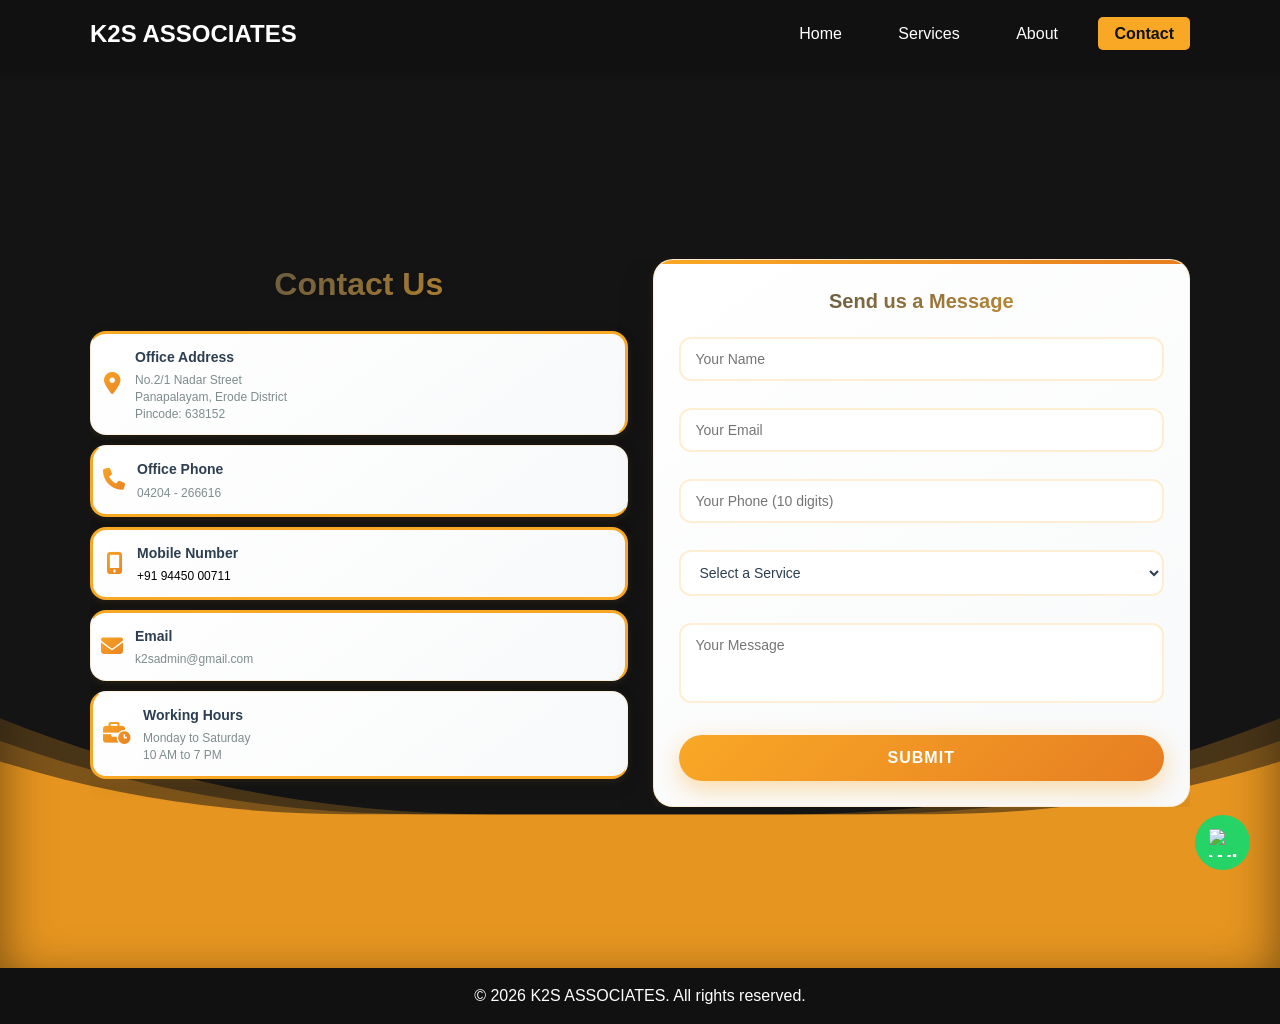
==== public_html/contact.html @ 036930fc "Initial commit" ====
<!DOCTYPE html>
<html lang="en">
<head>
  <meta charset="UTF-8">
  <title>K2S ASSOCIATES - Contact</title>
  <meta name="viewport" content="width=device-width, initial-scale=1.0">
  <link rel="stylesheet" href="css/style.css">
  <link rel="stylesheet" href="https://cdnjs.cloudflare.com/ajax/libs/font-awesome/6.4.0/css/all.min.css">
</head>
<body class="contact-page">

<!-- Loading Screen -->
<div class="loading">
  <div class="loading-spinner"></div>
</div>

<header>
  <div class="container nav">
    <h2 class="logo">K2S ASSOCIATES</h2>
    <nav>
      <a href="index.html">Home</a>
      <a href="services.html">Services</a>
      <a href="about.html">About</a>
      <a href="contact.html">Contact</a>
    </nav>
  </div>
</header>

<section id="contact" class="section">
  <div class="wave">
    <span></span>
    <span></span>
    <span></span>
  </div>
  <div class="container contact-content">
    <div class="contact-layout">
      <div class="contact-left">
        <h2>Contact Us</h2>
        <div class="contact-info">
          <div class="contact-item center-address">
            <div class="contact-icon"><i class="fas fa-map-marker-alt"></i></div>
            <div class="contact-text">
              <h3>Office Address</h3>
              <p>No.2/1 Nadar Street<br>Panapalayam, Erode District<br>Pincode: 638152</p>
            </div>
          </div>
          <div class="contact-item center-phone">
            <div class="contact-icon"><i class="fas fa-phone"></i></div>
            <div class="contact-text">
              <h3>Office Phone</h3>
              <p>04204 - 266616</p>
            </div>
          </div>
          <div class="contact-item center-mobile">
            <div class="contact-icon"><i class="fas fa-mobile-alt"></i></div>
            <div class="contact-text">
              <h3>Mobile Number</h3>
              <p><a href="tel:+919445000711" style="color: black; text-decoration: none;">+91 94450 00711</a></p>
            </div>
          </div>
          <div class="contact-item center-email">
            <div class="contact-icon"><i class="fas fa-envelope"></i></div>
            <div class="contact-text">
              <h3>Email</h3>
              <p>k2sadmin@gmail.com</p>
            </div>
          </div>
          <div class="contact-item center-hours">
            <div class="contact-icon"><i class="fas fa-business-time"></i></div>
            <div class="contact-text">
              <h3>Working Hours</h3>
              <p>Monday to Saturday<br>10 AM to 7 PM</p>
            </div>
          </div>
        </div>
      </div>
      <div class="contact-right">
        <div class="contact-form">
          <h3>Send us a Message</h3>
          <form id="contactForm" action="https://formsubmit.co/k2sadmin@gmail.com" method="POST">
            <!-- <input type="hidden" name="_next" value="https://k2sassociates.com/index.html"> -->
             <!-- <input type="hidden" name="_next" value="http://127.0.0.1:5500/public_html/index.html"> -->
            <input type="text" name="name" placeholder="Your Name" required>
            <input type="email" name="email" placeholder="Your Email" required>
            <input type="tel" name="phone" placeholder="Your Phone (10 digits)" pattern="[0-9]{10}" maxlength="10" required>
            <select name="service" required>
              <option value="">Select a Service</option>
              <option value="income-tax">Income Tax Filing</option>
              <option value="gst">GST Registration</option>
              <option value="project-reports">Project Reports</option>
              <option value="cma">CMA Reports</option>
              <option value="partnership">Partnership Firm Registration</option>
              <option value="net-worth">Net Worth Certificate</option>
              <option value="stock">Stock Statement</option>
              <option value="tds">TDS Return Filing</option>
              <option value="company">Company Formation</option>
              <option value="llp">LLP Registration</option>
              <option value="tax-audit">Tax Audit</option>
              <option value="stock-audit">Stock Audit</option>
              <option value="internal-audit">Internal Audit</option>
              <option value="msme">MSME Registration</option>
              <option value="tin">TIN Registration</option>
              <option value="loans">Secured & Unsecured Loans</option>
              <option value="income-certificate">Income Certificate</option>
              <option value="book-debts">Book Debts Statement</option>
              <option value="iec">Importer-Exporter Code</option>
              <option value="pipr-reports">PIPR REPORTS (PROJECT IMPLEMENTATION PROGRESS REPORT)</option>
              <option value="other">Other Services</option>
            </select>
            <textarea name="message" placeholder="Your Message" rows="5" required></textarea>
            <input type="hidden" name="_subject" value="New Contact Form Submission">
            <input type="hidden" name="_template" value="table">
            <button type="submit" class="btn">submit</button>
          </form>
          <div id="successMessage" style="display: none; position: fixed; top: 50%; left: 50%; transform: translate(-50%, -50%); background: #4CAF50; color: white; padding: 30px 40px; border-radius: 12px; box-shadow: 0 10px 30px rgba(0,0,0,0.3); z-index: 10000; text-align: center; font-size: 18px; font-weight: 600;">
            ✓ Form submitted successfully!<br>We'll get back to you soon.
          </div>
          <div id="overlay" style="display: none; position: fixed; top: 0; left: 0; width: 100%; height: 100%; background: rgba(0,0,0,0.5); z-index: 9999;"></div>
        </div>
      </div>
    </div>
</section>

<footer>
  <p>© 2026 K2S ASSOCIATES. All rights reserved.</p>
</footer>

<script src="js/script.js"></script>

<script>
// Pre-select service from URL parameter
document.addEventListener('DOMContentLoaded', function() {
  const urlParams = new URLSearchParams(window.location.search);
  const selectedService = urlParams.get('service');
  
  if (selectedService) {
    const serviceDropdown = document.querySelector('select[name="service"]');
    if (serviceDropdown) {
      serviceDropdown.value = selectedService;
    }
  }
});
</script>

<script>
document.getElementById('contactForm').addEventListener('submit', function(e) {
  // Show success popup immediately
  const successMessage = document.getElementById('successMessage');
  const overlay = document.getElementById('overlay');
  successMessage.style.display = 'block';
  overlay.style.display = 'block';
  
  // Reset form after 3 seconds
  setTimeout(() => {
    successMessage.style.display = 'none';
    overlay.style.display = 'none';
    this.reset();
  }, 3000);
});
</script>

<!-- Floating WhatsApp Button -->
<a href="https://wa.me/919445000711?text=Hello%20Sir,%20I%20am%20interested%20in%20your%20accounting%20services.%20Could%20we%20discuss%20and%20enquire%20about%20your%20specific%20services?" target="_blank" class="whatsapp-float">
  <img src="https://upload.wikimedia.org/wikipedia/commons/6/6b/WhatsApp.svg" alt="WhatsApp">
</a>
<!-- Back to Top Button -->
<a href="#" class="back-to-top" id="backToTop"><i class="fas fa-angle-up"></i></a>

</body>
</html>
---- public_html/css/style.css ----
* {

  margin: 0;

  padding: 0;

  box-sizing: border-box;

  font-family: Arial, sans-serif;

}



html {

  scroll-behavior: smooth;

}



body { 

  line-height: 1.6;

  overflow-x: hidden;

  background-color: #555555;

  color: #333;

}



/* Page-specific backgrounds */

body.home-page {

  background-color: #555555;

}



body.about-page {

  background: linear-gradient(135deg, #f8f9fa 0%, #e9ecef 50%, #f8f9fa 100%);

  min-height: 100vh;

}



body.contact-page {

  background: linear-gradient(to bottom, #0b0b2b, #1b2735 70%, #090a0f);

  min-height: 100vh;

}



/* Service Page Specific Background - Higher Specificity */

body.service-page {

  background-color: #f8f9fa;

  min-height: 100vh;

  position: relative;

  overflow-x: hidden;

}



.container {

  width: 90%;

  max-width: 1100px;

  margin: auto;

}



header {

  background: #111;

  color: #fff;

  padding: 15px 0;

  position: sticky;

  top: 0;

  z-index: 1000;

  box-shadow: 0 2px 10px rgba(0, 0, 0, 0.3);

}



.nav {

  display: flex;

  justify-content: space-between;

  align-items: center;

}



.logo {

  display: flex;

  align-items: center;

}



.logo-img {

  height: 40px;

  width: auto;

  transition: transform 0.3s ease;

}



.logo-img:hover {

  transform: scale(1.05);

}



nav a {

  color: #fff;

  margin-left: 20px;

  text-decoration: none;

  padding: 8px 16px;

  border-radius: 5px;

  transition: all 0.3s ease;

}



nav a:hover {

  color: #f9a826;

  transform: translateY(-2px);

}



nav a.active {

  background: #f9a826;

  color: #111;

  font-weight: 600;

}



.hero {

  background: linear-gradient(to right, rgba(0, 0, 0, 0.8), rgba(20, 20, 20, 0.7), rgba(40, 40, 40, 0.6)), url('../images/Logo V2.png');

  background-size: cover;

  background-position: center;

  background-repeat: no-repeat;

  color: white;

  padding: 100px 0;

  text-align: center;

  position: relative;

  overflow: hidden;

  min-height: 100vh;

  display: flex;

  flex-direction: column;

  justify-content: center;

  align-items: center;

}



.hero .container {

  z-index: 1;

}



.hero::before {

  content: '';

  position: absolute;

  top: 0;

  left: -100%;

  width: 100%;

  height: 100%;

  background: linear-gradient(90deg, transparent, rgba(255,255,255,0.1), transparent);

  animation: shimmer 3s infinite;

}



@keyframes shimmer {

  0% { left: -100%; }

  100% { left: 100%; }

}



.hero h1 {

  font-size: 30px;

  margin-bottom: 10px;

  padding-top: 370px;

  opacity: 0;

  transform: translateY(30px);

  animation: fadeInUp 1s ease forwards, float 3s ease-in-out infinite;

}



.hero p {

  opacity: 0;

  transform: translateY(30px);

  animation: fadeInUp 1s ease 0.3s forwards, float 3s ease-in-out infinite 0.5s;

}



@keyframes float {

  0%, 100% { transform: translateY(0); }

  50% { transform: translateY(-10px); }

}



@keyframes fadeInUp {

  to {

    opacity: 1;

    transform: translateY(0);

  }

}



.btn {

  display: inline-block;

  /* margin: 15px 0 0 auto; */

  padding: 10px 20px;

  background: transparent;

  color: #fff;

  text-decoration: none;

  border: 0px solid #f9a826;

  border-radius: 5px;

  transition: all 0.3s ease;

  opacity: 0;

  transform: translateY(30px);

  animation: fadeInUp 1s ease 0.6s forwards;

}



.btn:hover {

  background: #f9a826;

  transform: translateY(-3px);

  box-shadow: 0 10px 20px rgba(249, 168, 38, 0.3);

}



.section {

  padding: 60px 0;

  text-align: center;

  opacity: 0;

  transform: translateY(50px);

  transition: all 0.8s ease;

}



.section.visible {

  opacity: 1;

  transform: translateY(0);

}



.section h2 {

  font-size: 36px;

  font-weight: 700;

  color: #333;

  margin-bottom: 20px;

  opacity: 0;

  transform: translateY(30px) scale(0.9);

  transition: all 0.6s ease;

}



.section.visible h2 {

  opacity: 1;

  transform: translateY(0) scale(1);

  color: #f9a826;

  text-shadow: 2px 2px 4px rgba(0,0,0,0.1);

}



.coming-soon {

  text-align: center;

  padding: 80px 20px;

}



.coming-soon-content {

  max-width: 600px;

  margin: 0 auto;

  padding: 60px 40px;

  background: white;

  border-radius: 15px;

  box-shadow: 0 10px 30px rgba(0,0,0,0.1);

}



.coming-soon-icon {

  font-size: 80px;

  margin-bottom: 30px;

  animation: pulse 2s infinite;

}



@keyframes pulse {

  0%, 100% { transform: scale(1); }

  50% { transform: scale(1.1); }

}



.coming-soon-content h3 {

  font-size: 36px;

  color: #f9a826;

  margin-bottom: 20px;

  font-weight: 700;

}



.coming-soon-content p {

  font-size: 18px;

  color: #666;

  margin-bottom: 30px;

  line-height: 1.6;

}



.coming-soon-content .btn {

  margin-top: 20px;

}



.light { background: #f4f4f4; }



.grid {

  display: grid;

  grid-template-columns: repeat(2, 1fr);

  gap: 30px;

  margin-top: 30px;

}



.services-grid {

  display: grid;

  grid-template-columns: repeat(auto-fit, minmax(250px, 1fr));

  gap: 20px;

  margin-top: 40px;

  padding-top: 100px;

}



.service-item {

  background: white;

  padding: 20px 15px;

  border-radius: 10px;

  box-shadow: 0 5px 15px rgba(0,0,0,0.08);

  text-align: center;

  transition: all 0.3s ease;

  opacity: 0;

  transform: translateY(30px) scale(0.9);

  position: relative;

  overflow: hidden;

  transform-style: preserve-3d;

  perspective: 1000px;

  transform: rotateX(0deg) rotateY(0deg) translateZ(0px);

  transition: transform 0.6s cubic-bezier(0.4, 0, 0.2, 1), box-shadow 0.6s ease;

}



.service-item.visible {

  opacity: 1;

  transform: translateY(0) scale(1);

}



.service-item:hover {

  transform: translateY(-15px) rotateX(5deg) rotateY(5deg) translateZ(20px) scale(1.08);

  box-shadow: 

    0 25px 50px rgba(0,0,0,0.2),

    0 10px 30px rgba(249, 168, 38, 0.3),

    inset 0 1px 0 rgba(255,255,255,0.9);

}



.service-item::before {

  content: '';

  position: absolute;

  top: 0;

  left: -100%;

  width: 100%;

  height: 100%;

  background: linear-gradient(90deg, transparent, rgba(249, 168, 38, 0.15), transparent);

  transition: left 0.5s ease;

  transform: translateZ(1px);

}



.service-item:hover::before {

  left: 100%;

}



.service-item::after {

  content: '';

  position: absolute;

  top: 0;

  left: 0;

  width: 100%;

  height: 100%;

  background: linear-gradient(135deg, rgba(249, 168, 38, 0.1) 0%, transparent 50%, rgba(249, 168, 38, 0.05) 100%);

  opacity: 0;

  transition: opacity 0.3s ease;

  transform: translateZ(2px);

  pointer-events: none;

}



.service-item:hover::after {

  opacity: 1;

}



.service-item a {

  text-decoration: none;

  color: inherit;

  display: block;

}



.service-icon {

  font-size: 48px;

  margin-bottom: 20px;

  display: block;

  transition: transform 0.4s cubic-bezier(0.4, 0, 0.2, 1);

  transform-style: preserve-3d;

  transform: translateZ(0px);

}



.service-item:hover .service-icon {

  transform: translateZ(30px) scale(1.3) rotateY(10deg) rotateX(5deg);

  filter: drop-shadow(0 10px 20px rgba(249, 168, 38, 0.4));

}



.service-item h3 {

  font-size: 18px;

  font-weight: 600;

  color: #333;

  margin: 0;

  transition: all 0.3s ease;

  transform-style: preserve-3d;

  transform: translateZ(0px);

}



.service-item:hover h3 {

  color: #f9a826;

  transform: translateZ(15px) scale(1.05);

  text-shadow: 0 2px 10px rgba(249, 168, 38, 0.3);

}



.card h3 a {

  color: inherit;

  text-decoration: none;

  transition: color 0.3s ease;

}



.card h3 a:hover {

  color: #f9a826;

}



.card {

  padding: 20px;

  background: white;

  box-shadow: 0 5px 15px rgba(0,0,0,0.1);

  border-radius: 8px;

  transition: all 0.3s ease;

  opacity: 0;

  transform: translateY(30px) scale(0.9);

  position: relative;

  overflow: hidden;

  transform-style: preserve-3d;

  perspective: 1000px;

  transform: rotateX(0deg) rotateY(0deg) translateZ(0px);

  transition: transform 0.6s cubic-bezier(0.4, 0, 0.2, 1), box-shadow 0.6s ease;

}



.card.visible {

  opacity: 1;

  transform: translateY(0) scale(1);

}



.card:hover {

  transform: translateY(-15px) rotateX(5deg) rotateY(5deg) translateZ(20px) scale(1.08);

  box-shadow: 

    0 25px 50px rgba(0,0,0,0.2),

    0 10px 30px rgba(249, 168, 38, 0.3),

    inset 0 1px 0 rgba(255,255,255,0.9);

}



.card::before {

  content: '';

  position: absolute;

  top: 0;

  left: -100%;

  width: 100%;

  height: 100%;

  background: linear-gradient(90deg, transparent, rgba(249, 168, 38, 0.15), transparent);

  transition: left 0.5s ease;

  transform: translateZ(1px);

}



.card:hover::before {

  left: 100%;

}



.card::after {

  content: '';

  position: absolute;

  top: 0;

  left: 0;

  width: 100%;

  height: 100%;

  background: linear-gradient(135deg, rgba(249, 168, 38, 0.1) 0%, transparent 50%, rgba(249, 168, 38, 0.05) 100%);

  opacity: 0;

  transition: opacity 0.3s ease;

  transform: translateZ(2px);

  pointer-events: none;

}



.card:hover::after {

  opacity: 1;

}



.service-image {

  font-size: 48px;

  margin-bottom: 20px;

  display: block;

  text-align: center;

  transition: transform 0.4s cubic-bezier(0.4, 0, 0.2, 1);

  transform-style: preserve-3d;

  transform: translateZ(0px);

}



.card:hover .service-image {

  transform: translateZ(30px) scale(1.3) rotateY(10deg) rotateX(5deg);

  filter: drop-shadow(0 10px 20px rgba(249, 168, 38, 0.4));

}



.card.clickable {

  cursor: pointer;

  transition: all 0.3s ease;

}



.card.clickable:hover {

  transform: translateY(-15px) rotateX(5deg) rotateY(5deg) translateZ(20px) scale(1.08);

  box-shadow: 

    0 25px 50px rgba(0,0,0,0.2),

    0 10px 30px rgba(249, 168, 38, 0.3),

    inset 0 1px 0 rgba(255,255,255,0.9);

  background: linear-gradient(135deg, #f8f9fa 0%, #e9ecef 100%);

}



.card.clickable:active {

  transform: translateY(-5px) scale(1.02);

}



/* Custom Modal Styles */

.modal-overlay {

  display: none;

  position: fixed;

  top: 0;

  left: 0;

  width: 100%;

  height: 100%;

  background: rgba(0, 0, 0, 0.7);

  z-index: 10000;

  justify-content: center;

  align-items: center;

  animation: modalFadeIn 0.5s cubic-bezier(0.4, 0, 0.2, 1);

}



.modal-content {

  background: white;

  border-radius: 12px;

  box-shadow: 0 20px 60px rgba(0, 0, 0, 0.3);

  max-width: 500px;

  width: 90%;

  margin: 20px;

  animation: modalSlideUp 0.6s cubic-bezier(0.34, 1.56, 0.64, 1);

  overflow: hidden;

  transform-origin: center;

}



.modal-header {

  background: linear-gradient(135deg, #111 0%, #333 100%);

  color: white;

  padding: 20px;

  text-align: center;

  opacity: 0;

  animation: headerSlideDown 0.8s ease 0.3s forwards;

}



.modal-header h3 {

  margin: 0;

  font-size: 1.5em;

  font-weight: 600;

  transform: translateY(-20px);

  animation: titleBounce 0.6s ease 0.5s forwards;

}



.modal-body {

  padding: 30px 20px;

  text-align: center;

  opacity: 0;

  animation: bodyFadeIn 0.5s ease 0.7s forwards;

}



.modal-body p {

  margin: 0 0 15px 0;

  color: #333;

  font-size: 1.1em;

  line-height: 1.6;

  text-align: center;

  transform: translateY(20px);

  animation: textSlideUp 0.4s ease 0.9s forwards;

}



@keyframes headerSlideDown {

  0% {

    opacity: 0;

    transform: translateY(-30px);

  }

  100% {

    opacity: 1;

    transform: translateY(0);

  }

}



@keyframes titleBounce {

  0% {

    transform: translateY(-20px) scale(0.8);

  }

  60% {

    transform: translateY(5px) scale(1.1);

  }

  80% {

    transform: translateY(-3px) scale(0.95);

  }

  100% {

    transform: translateY(0) scale(1);

  }

}



@keyframes bodyFadeIn {

  0% {

    opacity: 0;

    transform: scale(0.9);

  }

  100% {

    opacity: 1;

    transform: scale(1);

  }

}



@keyframes textSlideUp {

  0% {

    opacity: 0;

    transform: translateY(20px);

  }

  100% {

    opacity: 1;

    transform: translateY(0);

  }

}



.modal-body p:last-child {

  margin-bottom: 0;

  font-weight: 600;

  color: #f9a826;

}



.modal-footer {

  padding: 20px;

  background: #f8f9fa;

  display: flex;

  justify-content: center;

  align-items: center;

  gap: 15px;

  border-top: 1px solid #e9ecef;

}



.btn-cancel {

  background: #6c757d;

  color: white;

  border: none;

  padding: 12px 30px;

  border-radius: 6px;

  font-size: 1em;

  font-weight: 600;

  cursor: pointer;

  transition: all 0.3s ease;

}



.btn-cancel:hover {

  background: #5a6268;

  transform: translateY(-2px);

  box-shadow: 0 5px 15px rgba(108, 117, 125, 0.3);

}



.btn-ok {

  background: linear-gradient(135deg, #f9a826 0%, #e69520 100%);

  color: white;

  border: none;

  padding: 12px 30px;

  border-radius: 6px;

  font-size: 1em;

  font-weight: 600;

  cursor: pointer;

  transition: all 0.3s ease;

}



.btn-ok:hover {

  background: linear-gradient(135deg, #e69520 0%, #d68410 100%);

  transform: translateY(-2px);

  box-shadow: 0 5px 15px rgba(249, 168, 38, 0.4);

}



/* Modal Animations */

@keyframes modalFadeIn {

  0% {

    opacity: 0;

    backdrop-filter: blur(0px);

  }

  50% {

    opacity: 0.7;

    backdrop-filter: blur(5px);

  }

  100% {

    opacity: 1;

    backdrop-filter: blur(10px);

  }

}



@keyframes modalSlideUp {

  0% {

    opacity: 0;

    transform: translateY(100px) scale(0.3) rotate(-5deg);

  }

  50% {

    opacity: 0.8;

    transform: translateY(-20px) scale(1.05) rotate(2deg);

  }

  70% {

    transform: translateY(10px) scale(0.98) rotate(-1deg);

  }

  100% {

    opacity: 1;

    transform: translateY(0) scale(1) rotate(0deg);

  }

}



/* Responsive Modal */

@media (max-width: 600px) {

  .modal-content {

    width: 95%;

    margin: 10px;

  }

  

  .modal-header {

    padding: 15px;

  }

  

  .modal-header h3 {

    font-size: 1.3em;

  }

  

  .modal-body {

    padding: 20px 15px;

  }

  

  .modal-body p {

    font-size: 1em;

  }

  

  .modal-footer {

    padding: 15px;

    flex-direction: column;

  }

  

  .btn-cancel, .btn-ok {

    width: 100%;

    margin: 5px 0;

  }

}



.service-highlighted {

  background: linear-gradient(135deg, #f9a826 0%, #e69520 100%) !important;

  border: 3px solid #f9a826 !important;

  box-shadow: 0 15px 35px rgba(249, 168, 38, 0.4) !important;

  transform: scale(1.05) !important;

  animation: pulse-highlight 2s ease-in-out infinite;

}



@keyframes pulse-highlight {

  0%, 100% { 

    box-shadow: 0 15px 35px rgba(249, 168, 38, 0.4);

  }

  50% { 

    box-shadow: 0 20px 40px rgba(249, 168, 38, 0.6);

  }

}



.about {

  display: flex;

  align-items: center;

  gap: 30px;

}



.about img {

  width: 100%;

  max-width: 400px;

  border-radius: 8px;

}



form {

  display: flex;

  flex-direction: column;

  gap: 15px;

  margin-top: 20px;

}



input, textarea {

  padding: 10px;

  border: 1px solid #ccc;

  border-radius: 5px;

  transition: all 0.3s ease;

}



input:focus, textarea:focus {

  outline: none;

  border-color: #f9a826;

  box-shadow: 0 0 10px rgba(249, 168, 38, 0.2);

}



footer {

  background: #111;

  color: white;

  text-align: center;

  padding: 15px;

}



.back-to-top {

  position: fixed;

  bottom: 30px;

  left: 30px;

  width: 50px;

  height: 50px;

  background: #f9a826;

  color: white;

  border: none;

  border-radius: 50%;

  cursor: pointer;

  display: flex;

  align-items: center;

  justify-content: center;

  font-size: 20px;

  font-weight: bold;

  box-shadow: 0 4px 15px rgba(249, 168, 38, 0.3);

  transition: all 0.3s ease;

  opacity: 0;

  visibility: hidden;

  z-index: 1000;

  text-decoration: none;

}



.back-to-top.show {

  opacity: 1;

  visibility: visible;

}



.back-to-top:hover {

  background: #e69520;

  transform: translateY(-5px);

  box-shadow: 0 8px 25px rgba(249, 168, 38, 0.4);

}



.back-to-top:active {

  transform: translateY(-2px);

}



.whatsapp-float {

  position: fixed;

  bottom: 30px;

  right: 30px;

  width: 60px;

  height: 60px;

  /* background: #25D366; */

  color: white;

  border: none;

  border-radius: 50%;

  cursor: pointer;

  display: flex;

  align-items: center;

  justify-content: center;

  font-size: 24px;

  font-weight: bold;

  /* box-shadow: 0 4px 15px rgba(37, 211, 102, 0.3); */

  transition: all 0.3s ease;

  z-index: 1000;

  text-decoration: none;

}



.whatsapp-float:hover {

  background: #128C7E;

  transform: translateY(-5px);

  box-shadow: 0 8px 25px rgba(37, 211, 102, 0.4);

}



.whatsapp-float:active {

  transform: translateY(-2px);

}



.hero-content {

  transition: opacity 0.5s ease, transform 0.5s ease;

}



.hero-content.hidden {

  opacity: 0;

  transform: translateY(-20px);

  pointer-events: none;

}



.about-details {

  margin-top: 20px;

  padding-top: 20px;

  border-top: 1px solid #ddd;

  animation: fadeInUp 0.5s ease;

}



.about-details h3 {

  color: #f9a826;

  font-size: 18px;

  margin-bottom: 10px;

  font-weight: 600;

}



.about-details p {

  color: #666;

  line-height: 1.6;

  margin-bottom: 20px;

  font-size: 15px;

}



.view-more-btn {

  position: relative;

  padding: 16px 32px;

  font-size: 18px;

  font-weight: bold;

  color: white;

  background: transparent;

  border: none;

  cursor: pointer;

  border-radius: 50px;

  overflow: hidden;

  transition: transform 0.2s ease;

  text-decoration: none;

}



.view-more-btn:hover {

  transform: scale(1.03);

}



.view-more-btn::before {

  content: "";

  position: absolute;

  top: -50%;

  left: -50%;

  width: 200%;

  height: 200%;

  background: conic-gradient(

    from 0deg,

    #ff6b6b,

    #4ecdc4,

    #45b7d1,

    #96ceb4,

    #feca57,

    #ff9ff3,

    #ff6b6b

  );

  z-index: -2;

  filter: blur(10px);

  transform: rotate(0deg);

  transition: transform 1.5s ease-in-out;

}



.view-more-btn:hover::before {

  transform: rotate(180deg);

}



.view-more-btn::after {

  content: "";

  position: absolute;

  inset: 3px;

  background: black;

  border-radius: 47px;

  z-index: -1;

  filter: blur(5px);

}



.view-more-btn i {

  color: transparent;

  background: conic-gradient(

    from 0deg,

    #ff6b6b,

    #4ecdc4,

    #45b7d1,

    #96ceb4,

    #feca57,

    #ff9ff3,

    #ff6b6b

  );

  background-clip: text;

  filter: hue-rotate(0deg);

  position: relative;

  z-index: 1;

}



.view-more-btn:hover i {

  animation: hue-rotating 2s linear infinite;

}



.view-more-btn:active {

  transform: scale(0.99);

}



@keyframes hue-rotating {

  to {

    filter: hue-rotate(360deg);

  }

}



.view-more-btn-container {

  text-align: center;

  margin-top: 50px;

}



.about-more-btn {

  margin-top: 20px;

  background: #f9a826;

  color: white;

  border: none;

  padding: 12px 25px;

  border-radius: 6px;

  cursor: pointer;

  font-size: 14px;

  font-weight: 600;

  transition: background 0.3s ease;

  text-decoration: none;

  display: inline-block;

  text-align: center;

}



.about-more-btn:hover {

  background: #e69520;

}



/* Wave Animation Background for Contact Page */

@import url("https://fonts.googleapis.com/css?family=Poppins:200,300,400,500,600,700,800,900&display=swap");



#contact.section {

  position: relative;

  width: 100%;

  height: 85vh;

  overflow: hidden;

  display: flex;

  justify-content: center;

  align-items: center;

  min-height: 100vh;

}



#contact .wave {

  position: absolute;

  left: 0;

  width: 100%;

  height: 100%;

  background: #e69520;

  box-shadow: inset 0 0 50px rgba(0, 0, 0, 0.5);

  transition: 0.5s;

}



#contact .wave span {

  content: "";

  position: absolute;

  width: 325vh;

  height: 325vh;

  top: 0;

  left: 50%;

  transform: translate(-50%, -75%);

  background: #000;

}



#contact .wave span:nth-child(1) {

  border-radius: 45%;

  background: rgba(20, 20, 20, 1);

  animation: animate 5s linear infinite;

}



#contact .wave span:nth-child(2) {

  border-radius: 40%;

  background: rgba(20, 20, 20, 0.5);

  animation: animate 10s linear infinite;

}



#contact .wave span:nth-child(3) {

  border-radius: 42.5%;

  background: rgba(20, 20, 20, 0.5);

  animation: animate 15s linear infinite;

}



@keyframes animate {

  0% {

    transform: translate(-50%, -75%) rotate(0deg);

  }

  100% {

    transform: translate(-50%, -75%) rotate(360deg);

  }

}



.contact-content {

  position: relative;

  z-index: 1;

}



/* Moving Sphere Animation for Home Page About Section */

#about.section {

  position: relative;

  overflow: hidden;

  background: linear-gradient(135deg, #667eea 0%, #764ba2 100%);

  min-height: 60vh;

  padding: 80px 0;

}



#about.section .container {

  position: relative;

  z-index: 10;

  background: rgba(255, 255, 255, 0.1);

  backdrop-filter: blur(10px);

  padding: 50px 40px;

  border-radius: 20px;

  box-shadow: 0 20px 40px rgba(0, 0, 0, 0.1);

  border: 1px solid rgba(255, 255, 255, 0.2);

  max-width: 800px;

  margin: 0 auto;

  text-align: center;

}



.sphere-container {

  position: absolute;

  top: 0;

  left: 0;

  width: 100%;

  height: 100%;

  overflow: hidden;

  z-index: 0;

}



.sun {

  background-color: red;

  opacity: 0.3;

  position: absolute;

  top: -1050px;

  left: -300px;

  width: 2200px;

  height: 1200px;

  border-radius: 50%;

  animation-name: sunrise2;

  animation-duration: 10s;

  animation-timing-function: linear;

  animation-delay: 1s;

  animation-iteration-count: infinite;

}



.sun2 {

  background-color: orange;

  opacity: 0.3;

  position: absolute;

  top: -1050px;

  left: -1200px;

  width: 2200px;

  height: 1200px;

  border-radius: 50%;

  animation-name: sunrise2;

  animation-duration: 14s;

  animation-timing-function: linear;

  animation-delay: 2s;

  animation-iteration-count: infinite;

}



.sun3 {

  background-color: yellow;

  opacity: 0.3;

  position: absolute;

  top: -1050px;

  left: -600px;

  width: 2200px;

  height: 1200px;

  border-radius: 50%;

  animation-name: sunrise2;

  animation-duration: 12s;

  animation-timing-function: linear;

  animation-delay: 0s;

  animation-iteration-count: infinite;

}



@keyframes sunrise2 {

  0% {

    transform: translate(0px, 0px);

  }

  25% {

    transform: translate(150px, 50px);

  }

  50% {

    transform: translate(300px, 10px);

  }

  75% {

    transform: translate(150px, 50px);

  }

  100% {

    transform: translate(0px, 0px);

  }

}



.about-sphere-content {

  position: relative;

  z-index: 1;

  background: rgba(255, 255, 255, 0.95);

  backdrop-filter: blur(10px);

  padding: 50px 30px;

  text-align: center;

  max-width: 700px;

  margin: 0 auto;

  border-radius: 20px;

  box-shadow: 0 20px 40px rgba(0, 0, 0, 0.1);

  border: 1px solid rgba(255, 255, 255, 0.2);

}



#about.section .container h2 {

  font-size: 2.5rem;

  margin-bottom: 20px;

  color: #ffffff;

  font-weight: 700;

}



#about.section .container p {

  font-size: 1.1rem;

  line-height: 1.6;

  color: #ffffff;

  margin-bottom: 20px;

}



.about-sphere-content em {

  color: #777;

  font-style: italic;

  font-size: 1.1rem;

}



#about.section .highlight-year {

  position: absolute;

  top: 20px;

  right: 20px;

  font-size: 1.3rem;

  font-weight: 700;

  color: #f9a826;

  background: rgba(255, 255, 255, 0.9);

  padding: 8px 20px;

  border: 2px solid #f9a826;

  border-radius: 25px;

  z-index: 20;

  animation: float 3s ease-in-out infinite;

  box-shadow: 0 5px 15px rgba(0, 0, 0, 0.2);

}



@keyframes float {

  0%, 100% {

    transform: translateY(0px);

  }

  50% {

    transform: translateY(-15px);

  }

}



@keyframes pulse {

  0%, 100% {

    transform: scale(1);

    box-shadow: 0 5px 15px rgba(102, 126, 234, 0.2);

  }

  50% {

    transform: scale(1.05);

    box-shadow: 0 8px 20px rgba(102, 126, 234, 0.3);

  }

}



.about-sphere-content .btn {

  display: inline-block;

  padding: 18px 35px;

  background: linear-gradient(135deg, #667eea, #764ba2);

  color: white;

  text-decoration: none;

  border-radius: 30px;

  font-weight: 700;

  font-size: 1.1rem;

  transition: all 0.4s ease;

  margin-top: 25px;

  box-shadow: 0 10px 25px rgba(102, 126, 234, 0.3);

  border: 2px solid transparent;

}



.about-sphere-content .btn:hover {

  transform: translateY(-3px);

  box-shadow: 0 15px 35px rgba(102, 126, 234, 0.4);

  background: linear-gradient(135deg, #764ba2, #667eea);

  border-color: rgba(255, 255, 255, 0.3);

}



/* Additional sphere variations for more dynamic effect */

.sun4 {

  background-color: #ff6b6b;

  opacity: 0.2;

  position: absolute;

  top: -800px;

  left: -400px;

  width: 1800px;

  height: 1000px;

  border-radius: 50%;

  animation-name: sunrise2;

  animation-duration: 15s;

  animation-timing-function: linear;

  animation-delay: 3s;

  animation-iteration-count: infinite;

}



.sun5 {

  background-color: #4ecdc4;

  opacity: 0.2;

  position: absolute;

  top: -900px;

  left: -800px;

  width: 2000px;

  height: 1100px;

  border-radius: 50%;

  animation-name: sunrise2;

  animation-duration: 18s;

  animation-timing-function: linear;

  animation-delay: 4s;

  animation-iteration-count: infinite;

}



/* Mobile Responsive for Moving Sphere About Section */

@media (max-width: 768px) {

  .about-sphere-content {

    padding: 35px 20px;

    margin: 20px;

  }

  

  .about-sphere-content h2 {

    font-size: 2.5rem;

  }

  

  .about-sphere-content p {

    font-size: 1.1rem;

  }

  

  .about-sphere-content em {

    font-size: 1rem;

  }

  

  .about-sphere-content .btn {

    padding: 15px 25px;

    font-size: 1rem;

  }

}



@media (max-width: 480px) {

  .about-sphere-content {

    padding: 25px 15px;

    margin: 15px;

  }

  

  .about-sphere-content h2 {

    font-size: 2rem;

  }

  

  .about-sphere-content p {

    font-size: 1rem;

  }

  

  .about-sphere-content em {

    font-size: 0.9rem;

  }

  

  .about-sphere-content .btn {

    padding: 12px 20px;

    font-size: 0.9rem;

  }

}



/* Mobile Responsive Design Improvements */



/* Mobile Devices (≤480px) */

@media (max-width: 480px) {

  /* Base Container and Layout */

  .container {

    padding: 0 10px;

    max-width: 100%;

  }

  

  /* Header Navigation */

  header {

    padding: 10px 0;

  }

  

  .nav {

    flex-direction: column;

    gap: 10px;

    padding: 10px;

  }

  

  .logo {

    font-size: 1.2rem;

    text-align: center;

  }

  

  nav {

    display: flex;

    flex-direction: column;

    align-items: center;

    gap: 8px;

  }

  

  nav a {

    font-size: 12px;

    padding: 8px 15px;

    text-align: center;

    width: 100%;

    max-width: 200px;

  }

  

  /* Hero Section */

  .hero-content {

    padding: 20px 10px;

    text-align: center;

  }

  

  .hero-content h1 {

    font-size: 1.8rem;

    line-height: 1.3;

    margin-bottom: 15px;

  }

  

  .hero-content p {

    font-size: 0.9rem;

    line-height: 1.5;

    margin-bottom: 20px;

  }

  

  .btn {

    padding: 12px 20px;

    font-size: 14px;

    margin: 5px;

  }

  

  /* Services Grid - Mobile */

  .services-grid {

    grid-template-columns: 1fr;

    gap: 15px;

    padding: 10px;

  }

  

  .service-item {

    padding: 15px;

    text-align: center;

  }

  

  .service-icon {

    font-size: 2rem;

    margin-bottom: 10px;

  }

  

  .service-item h3 {

    font-size: 1rem;

    margin-bottom: 8px;

  }

  

  .service-item p {

    font-size: 0.85rem;

    line-height: 1.4;

  }

  

  /* Contact Layout - Mobile */

  #contact {

    padding: 20px 10px;

    min-height: auto;

    max-height: none;

    overflow: visible;

  }

  

  .contact-layout {

    grid-template-columns: 1fr;

    gap: 15px;

    margin: 0;

  }

  

  .contact-left, .contact-right {

    padding: 10px;

  }

  

  .contact-item {

    padding: 12px 10px;

    font-size: 14px;

    margin-bottom: 10px;

  }

  

  .contact-icon {

    font-size: 18px;

    width: 40px;

    height: 40px;

    margin-bottom: 8px;

  }

  

  .contact-text h3 {

    font-size: 0.9rem;

    margin-bottom: 5px;

  }

  

  .contact-text p {

    font-size: 0.8rem;

    line-height: 1.3;

  }

  

  /* Contact Form - Mobile */

  .contact-form {

    padding: 15px;

  }

  

  .contact-form h3 {

    font-size: 1.2rem;

    margin-bottom: 15px;

  }

  

  .contact-form input,

  .contact-form textarea,

  .contact-form select {

    width: 100%;

    padding: 12px;

    font-size: 16px;

    margin-bottom: 12px;

    border: 1px solid #ddd;

    border-radius: 5px;

  }

  

  .contact-form textarea {

    min-height: 100px;

  }

  

  .contact-form button {

    width: 100%;

    padding: 15px;

    font-size: 16px;

    margin-top: 10px;

  }

  

  /* About Page - Mobile */

  .about-hero-new {

    padding: 20px 10px;

    text-align: center;

  }

  

  .about-hero-new h1 {

    font-size: 1.8rem;

    line-height: 1.3;

    margin-bottom: 15px;

  }

  

  .about-hero-new p {

    font-size: 0.9rem;

    line-height: 1.5;

  }

  

  .mission-vision-section {

    padding: 20px 10px;

  }

  

  .mission-vision-grid {

    grid-template-columns: 1fr;

    gap: 20px;

  }

  

  .mission-card-new,

  .vision-card-new {

    padding: 20px 15px;

  }

  

  .mission-title-new,

  .vision-title-new {

    font-size: 1.1rem;

    margin-bottom: 10px;

  }

  

  .mission-text-new,

  .vision-text-new {

    font-size: 0.85rem;

    line-height: 1.4;

    margin-bottom: 15px;

  }

  

  .mission-point-new,

  .vision-point-new {

    font-size: 0.8rem;

    margin-bottom: 8px;

  }

  

  /* Stats Grid - Mobile */

  .stats-grid-new {

    grid-template-columns: repeat(2, 1fr);

    gap: 15px;

    padding: 20px 10px;

  }

  

  .stat-card-new {

    padding: 15px 10px;

  }

  

  .stat-number-new {

    font-size: 1.5rem;

  }

  

  .stat-label-new {

    font-size: 0.8rem;

  }

  

  /* Services Page - Mobile */

  .grid {

    grid-template-columns: 1fr;

    gap: 15px;

    padding: 10px;

  }

  

  .card {

    padding: 20px 15px;

    text-align: center;

  }

  

  .card h3 {

    font-size: 1.1rem;

    margin-bottom: 10px;

  }

  

  .card p {

    font-size: 0.85rem;

    line-height: 1.4;

  }

  

  /* Values Section - Mobile */

  .values-section-new {

    padding: 20px 10px;

  }

  

  .values-grid-new {

    grid-template-columns: 1fr;

    gap: 15px;

  }

  

  .value-card-new {

    padding: 20px 15px;

  }

  

  .value-title-new {

    font-size: 1rem;

    margin-bottom: 8px;

  }

  

  .value-text-new {

    font-size: 0.85rem;

    line-height: 1.4;

  }

  

  /* Timeline - Mobile */

  .about-timeline {

    padding: 20px 10px;

  }

  

  .timeline-item {

    padding: 15px 10px;

  }

  

  .timeline-card {

    padding: 15px;

  }

  

  .timeline-year {

    font-size: 1rem;

  }

  

  .timeline-title {

    font-size: 1.1rem;

    margin-bottom: 8px;

  }

  

  .timeline-description {

    font-size: 0.85rem;

    line-height: 1.4;

  }

  

  /* CTA Section - Mobile */

  .cta-section {

    padding: 30px 20px;

  }

  

  .cta-title {

    font-size: 1.5rem;

    margin-bottom: 10px;

  }

  

  .cta-description {

    font-size: 0.9rem;

    margin-bottom: 20px;

  }

  

  .cta-button {

    padding: 15px 25px;

    font-size: 14px;

  }

  

  /* Footer - Mobile */

  footer {

    padding: 15px 10px;

    text-align: center;

  }

  

  footer p {

    font-size: 0.8rem;

  }

  

  /* Floating Buttons - Mobile */

  .whatsapp-float {

    width: 50px;

    height: 50px;

    bottom: 15px;

    right: 15px;

    font-size: 20px;

  }

  

  .back-to-top {

    width: 45px;

    height: 45px;

    bottom: 15px;

    left: 15px;

    font-size: 16px;

  }

  

  /* Modal - Mobile */

  .modal-content {

    width: 95%;

    margin: 10px auto;

    padding: 20px 15px;

    max-height: 90vh;

    overflow-y: auto;

  }

  

  .modal-header h3 {

    font-size: 1.1rem;

    margin-bottom: 15px;

  }

  

  .modal-body p {

    font-size: 0.9rem;

    line-height: 1.5;

    margin-bottom: 15px;

  }

  

  .modal-footer {

    flex-direction: column;

    gap: 10px;

    padding: 15px 0 0;

  }

  

  .btn-cancel, .btn-ok {

    width: 100%;

    padding: 12px;

    font-size: 14px;

    margin: 5px 0;

  }

  

  /* Section Padding - Mobile */

  .section {

    padding: 30px 0;

  }

  

  /* Typography - Mobile */

  h1 {

    font-size: 1.8rem;

    line-height: 1.3;

  }

  

  h2 {

    font-size: 1.4rem;

    line-height: 1.3;

  }

  

  h3 {

    font-size: 1.1rem;

    line-height: 1.3;

  }

  

  p {

    font-size: 0.9rem;

    line-height: 1.5;

  }

  

  /* Form Elements - Mobile */

  input, textarea, select {

    font-size: 16px !important; /* Prevents zoom on iOS */

    padding: 12px;

    border-radius: 5px;

  }

  

  /* Button Adjustments - Mobile */

  .btn {

    padding: 12px 20px;

    font-size: 14px;

    border-radius: 5px;

    margin: 5px;

  }

  

  /* Hide/Show Elements - Mobile */

  .desktop-only {

    display: none !important;

  }

  

  .mobile-only {

    display: block !important;

  }

}



/* Small Tablets (481px-768px) */

@media (min-width: 481px) and (max-width: 768px) {

  .container {

    padding: 0 20px;

  }

  

  /* Services Grid */

  .services-grid {

    grid-template-columns: repeat(2, 1fr);

    gap: 20px;

  }

  

  /* Contact Layout */

  .contact-layout {

    grid-template-columns: 1fr;

    gap: 25px;

  }

  

  /* About Page */

  .mission-vision-grid {

    grid-template-columns: 1fr;

    gap: 25px;

  }

  

  .stats-grid-new {

    grid-template-columns: repeat(2, 1fr);

    gap: 20px;

  }

  

  .services-grid-new {

    grid-template-columns: repeat(2, 1fr);

    gap: 20px;

  }

  

  .values-grid-new {

    grid-template-columns: repeat(2, 1fr);

    gap: 20px;

  }

  

  /* Services Page */

  .grid {

    grid-template-columns: repeat(2, 1fr);

    gap: 20px;

  }

}



/* Touch Device Optimizations */

@media (hover: none) and (pointer: coarse) {

  .btn:hover,

  .card:hover,

  .contact-item:hover {

    transform: none;

    box-shadow: none;

  }

  

  .btn:active {

    transform: scale(0.98);

  }

  

  .card:active {

    transform: scale(0.98);

  }

  

  .contact-item:active {

    transform: scale(0.98);

  }

}



/* Landscape Mobile */

@media (max-width: 768px) and (orientation: landscape) {

  .hero-content {

    padding: 15px 10px;

  }

  

  .hero-content h1 {

    font-size: 1.5rem;

  }

  

  .about-hero-new {

    padding: 15px 10px;

  }

  

  .mission-vision-section {

    padding: 15px 10px;

  }

}



/* 3D Animations for Contact Section */

#contact {

  perspective: 1000px;

  transform-style: preserve-3d;

}



#contact .container {

  animation: slideIn3D 1s ease-out;

  transform-origin: center;

}



#contact h2 {

  animation: flipIn3D 1.2s ease-out;

  transform-style: preserve-3d;

}



#contact p {

  animation: fadeIn3D 1.4s ease-out;

}



#contact .btn {

  transform-style: preserve-3d;

}



/* Contact Form 3D Animation */

.contact-form {

  animation: rotateIn3D 1.8s ease-out;

  transform-style: preserve-3d;

}



.contact-item {

  animation: slideInLeft3D 1.5s ease-out;

  transform-style: preserve-3d;

}



.contact-item:nth-child(2) {

  animation-delay: 0.2s;

}



.contact-item:nth-child(3) {

  animation-delay: 0.4s;

}



.contact-item:nth-child(4) {

  animation-delay: 0.6s;

}



/* 3D Animation Keyframes */

@keyframes slideIn3D {

  0% {

    transform: translateZ(-100px) rotateY(15deg);

    opacity: 0;

  }

  100% {

    transform: translateZ(0) rotateY(0deg);

    opacity: 1;

  }

}



@keyframes flipIn3D {

  0% {

    transform: rotateX(-90deg) translateZ(50px);

    opacity: 0;

  }

  100% {

    transform: rotateX(0deg) translateZ(0);

    opacity: 1;

  }

}



@keyframes fadeIn3D {

  0% {

    transform: translateZ(30px) scale(0.8);

    opacity: 0;

  }

  100% {

    transform: translateZ(0) scale(1);

    opacity: 1;

  }

}



@keyframes bounceIn3D {

  0% {

    transform: scale(0) rotateZ(180deg);

    opacity: 0;

  }

  50% {

    transform: scale(1.1) rotateZ(90deg);

  }

  100% {

    transform: scale(1) rotateZ(0deg);

    opacity: 1;

  }

}



@keyframes rotateIn3D {

  0% {

    transform: rotateY(-180deg) scale(0.5);

    opacity: 0;

  }

  100% {

    transform: rotateY(0deg) scale(1);

    opacity: 1;

  }

}



@keyframes slideInLeft3D {

  0% {

    transform: translateX(-100px) rotateZ(-15deg);

    opacity: 0;

  }

  100% {

    transform: translateX(0) rotateZ(0deg);

    opacity: 1;

  }

}



/* Simple Animations for Home Page About Section */

#about.section.light .about > div:first-child {

  opacity: 0;

  transform: translateY(30px);

  animation: fadeInUp 1s ease forwards;

}



#about.section.light .about > div:first-child h2 {

  opacity: 0;

  transform: translateY(20px);

  animation: fadeInUp 1s ease 0.2s forwards;

}



#about.section.light .about > div:first-child p {

  opacity: 0;

  transform: translateY(20px);

  animation: fadeInUp 1s ease 0.4s forwards;

}



#about.section.light .about > div:first-child .btn {

  opacity: 0;

  transform: translateY(20px);

  animation: fadeInUp 1s ease 0.6s forwards;

}



#about.section.light .about img {

  opacity: 0;

  transform: translateX(30px);

  animation: fadeInRight 1s ease 0.3s forwards;

}



/* Contact Section Background Animation */

@keyframes gradientAnimation {

  0% {

    background-position: 0% 50%;

  }

  50% {

    background-position: 100% 50%;

  }

  100% {

    background-position: 0% 50%;

  }

}



/* Starry Night Animation for Contact Section */

#contact.section.light {

  min-height: 60vh;

  background: linear-gradient(to bottom, #0b0b2b, #1b2735 70%, #090a0f);

  overflow: hidden;

  position: relative;

}



#contact.section.light .stars {

  width: 1px;

  height: 1px;

  position: absolute;

  background: white;

  box-shadow: 2vw 5vh 2px white, 10vw 8vh 2px white, 15vw 15vh 1px white,

    22vw 22vh 1px white, 28vw 12vh 2px white, 32vw 32vh 1px white,

    38vw 18vh 2px white, 42vw 35vh 1px white, 48vw 25vh 2px white,

    53vw 42vh 1px white, 58vw 15vh 2px white, 63vw 38vh 1px white,

    68vw 28vh 2px white, 73vw 45vh 1px white, 78vw 32vh 2px white,

    83vw 48vh 1px white, 88vw 20vh 2px white, 93vw 52vh 1px white,

    98vw 35vh 2px white, 5vw 60vh 1px white, 12vw 65vh 2px white,

    18vw 72vh 1px white, 25vw 78vh 2px white, 30vw 85vh 1px white,

    35vw 68vh 2px white, 40vw 82vh 1px white, 45vw 92vh 2px white,

    50vw 75vh 1px white, 55vw 88vh 2px white, 60vw 95vh 1px white,

    65vw 72vh 2px white, 70vw 85vh 1px white, 75vw 78vh 2px white,

    80vw 92vh 1px white, 85vw 82vh 2px white, 90vw 88vh 1px white,

    95vw 75vh 2px white;

  animation: twinkle 8s infinite linear;

}



#contact.section.light .stars::after {

  content: "";

  position: absolute;

  width: 1px;

  height: 1px;

  background: white;

  box-shadow: 8vw 12vh 2px white, 16vw 18vh 1px white, 24vw 25vh 2px white,

    33vw 15vh 1px white, 41vw 28vh 2px white, 49vw 35vh 1px white,

    57vw 22vh 2px white, 65vw 42vh 1px white, 73vw 28vh 2px white,

    81vw 48vh 1px white, 89vw 32vh 2px white, 97vw 45vh 1px white,

    3vw 68vh 2px white, 11vw 75vh 1px white, 19vw 82vh 2px white,

    27vw 88vh 1px white, 35vw 72vh 2px white, 43vw 85vh 1px white,

    51vw 92vh 2px white, 59vw 78vh 1px white;

  animation: twinkle 6s infinite linear reverse;

}



#contact.section.light .shooting-star {

  position: absolute;

  width: 100px;

  height: 2px;

  background: linear-gradient(90deg, white, transparent);

  animation: shoot 3s infinite ease-in;

}



#contact.section.light .shooting-star:nth-child(2) {

  top: 20%;

  left: -100px;

  animation-delay: 0s;

}



#contact.section.light .shooting-star:nth-child(3) {

  top: 35%;

  left: -100px;

  animation-delay: 1s;

}



#contact.section.light .shooting-star:nth-child(4) {

  top: 50%;

  left: -100px;

  animation-delay: 2s;

}



#contact.section.light .shooting-star:nth-child(5) {

  top: 65%;

  left: -100px;

  animation-delay: 1.5s;

}



#contact.section.light .shooting-star:nth-child(6) {

  top: 80%;

  left: -100px;

  animation-delay: 0.5s;

}



@keyframes twinkle {

  0%, 100% {

    opacity: 0.8;

  }

  50% {

    opacity: 0.4;

  }

}



@keyframes shoot {

  0% {

    transform: translateX(0) translateY(0) rotate(25deg);

    opacity: 1;

  }

  100% {

    transform: translateX(120vw) translateY(50vh) rotate(25deg);

    opacity: 0;

  }

}



#contact.section.light .container {

  position: relative;

  z-index: 10;

  background: rgba(0, 0, 0, 0.7);

  padding: 40px;

  border-radius: 20px;

  backdrop-filter: blur(10px);

  border: 1px solid rgba(249, 168, 38, 0.3);

}



#contact.section.light h2 {

  color: #fff;

  text-shadow: 2px 2px 4px rgba(0, 0, 0, 0.5);

}



#contact.section.light p {

  color: #fff;

  text-shadow: 1px 1px 2px rgba(0, 0, 0, 0.5);

}



#contact.section.light strong {

  color: #f9a826;

}



/* Simple Animations for Home Page Contact Section */

#contact.section.light .container > div {

  opacity: 0;

  transform: translateY(30px);

  animation: fadeInUp 1s ease forwards;

}



#contact.section.light h2 {

  opacity: 0;

  transform: translateY(20px);

  animation: fadeInUp 1s ease 0.2s forwards;

}



#contact.section.light p {

  opacity: 0;

  transform: translateY(20px);

  animation: fadeInUp 1s ease 0.4s forwards;

}



#contact.section.light .btn {

  opacity: 0;

  transform: translateY(20px);

  animation: fadeInUp 1s ease 0.6s forwards;

}



/* Simple Animation Keyframes */

@keyframes fadeInRight {

  to {

    opacity: 1;

    transform: translateX(0);

  }

}

#about {

  background: linear-gradient(135deg, #f8f9fa 0%, #e9ecef 25%, #ffffff 50%, #f8f9fa 75%, #e9ecef 100%);

  min-height: 60vh;

  padding: 60px 0;

  padding-top: 100px;

  position: relative;

}



.about-container {

  max-width: 1200px;

  margin: 0 auto;

  padding: 0 20px;

  position: relative;

  z-index: 1;

}



/* Hero Section */

.about-hero-new {

  text-align: center;

  margin-bottom: 40px;

  margin-top: 0;

  position: relative;

}



.about-hero-new h1 {

  font-size: 42px;

  font-weight: 700;

  color: #2c3e50;

  margin-bottom: 15px;

  letter-spacing: -1px;

  line-height: 1.2;

}



.about-hero-new .subtitle {

  font-size: 18px;

  color: #7f8c8d;

  margin-bottom: 30px;

  font-weight: 300;

}



/* Mission & Vision Section */

.mission-vision-section {

  margin: 40px 0;

  text-align: center;

}



.mission-vision-section h2 {

  font-size: 36px;

  font-weight: 700;

  color: #2c3e50;

  margin-bottom: 15px;

}



.mission-vision-section .subtitle {

  font-size: 16px;

  color: #7f8c8d;

  margin-bottom: 40px;

  max-width: 600px;

  margin-left: auto;

  margin-right: auto;

}



.mission-vision-grid {

  display: grid;

  grid-template-columns: repeat(auto-fit, minmax(300px, 1fr));

  gap: 30px;

  margin-bottom: 40px;

}



.mission-card-new,

.vision-card-new {

  background: linear-gradient(145deg, #ffffff 0%, #f8f9fa 100%);

  padding: 30px 25px;

  border-radius: 20px;

  box-shadow: 

    0 10px 40px rgba(0, 0, 0, 0.08),

    0 2px 8px rgba(249, 168, 38, 0.15);

  text-align: center;

  transition: all 0.4s cubic-bezier(0.175, 0.885, 0.32, 1.275);

  position: relative;

  border: 1px solid rgba(249, 168, 38, 0.2);

  overflow: hidden;

}



.mission-card-new::before,

.vision-card-new::before {

  content: '';

  position: absolute;

  top: 0;

  left: 0;

  right: 0;

  height: 4px;

  background: linear-gradient(90deg, #f9a826, #e67e22, #f9a826);

  background-size: 200% 100%;

  animation: shimmer 3s ease-in-out infinite;

}



@keyframes shimmer {

  0%, 100% { background-position: 0% 50%; }

  50% { background-position: 100% 50%; }

}



.mission-card-new:hover,

.vision-card-new:hover {

  transform: translateY(-8px) scale(1.02);

  box-shadow: 

    0 20px 50px rgba(0, 0, 0, 0.15),

    0 5px 20px rgba(249, 168, 38, 0.25);

}



.mission-icon-new,

.vision-icon-new {

  font-size: 48px;

  background: linear-gradient(135deg, #f9a826, #e67e22);

  -webkit-background-clip: text;

  -webkit-text-fill-color: transparent;

  background-clip: text;

  margin-bottom: 15px;

  display: inline-block;

  transition: transform 0.3s ease;

}



.mission-card-new:hover .mission-icon-new,

.vision-card-new:hover .vision-icon-new {

  transform: scale(1.1) rotate(5deg);

}



.mission-title-new,

.vision-title-new {

  font-size: 24px;

  font-weight: 600;

  color: #2c3e50;

  margin-bottom: 15px;

}



.mission-text-new,

.vision-text-new {

  font-size: 15px;

  color: #7f8c8d;

  line-height: 1.6;

  margin-bottom: 20px;

}



.mission-points-new,

.vision-points-new {

  text-align: left;

  margin-top: 20px;

}



.mission-point-new,

.vision-point-new {

  display: flex;

  align-items: center;

  padding: 8px 0;

  font-size: 14px;

  color: #333;

}



.point-icon-new {

  color: #f9a826;

  margin-right: 10px;

  font-weight: bold;

}



/* Timeline */

.about-timeline {

  position: relative;

  margin: 40px 0;

}



.timeline-line {

  position: absolute;

  left: 50%;

  top: 0;

  bottom: 0;

  width: 3px;

  background: linear-gradient(180deg, #f9a826, #e67e22);

  transform: translateX(-50%);

}



.timeline-item {

  display: flex;

  align-items: center;

  margin-bottom: 40px;

  position: relative;

}



.timeline-item:nth-child(odd) {

  flex-direction: row-reverse;

}



.timeline-content {

  flex: 1;

  padding: 0 40px;

}



.timeline-card {

  background: linear-gradient(145deg, #ffffff 0%, #f8f9fa 100%);

  padding: 30px;

  border-radius: 20px;

  box-shadow: 

    0 8px 30px rgba(0, 0, 0, 0.08),

    0 2px 8px rgba(249, 168, 38, 0.1);

  border-right: 4px solid #f9a826;

  transition: all 0.4s cubic-bezier(0.175, 0.885, 0.32, 1.275);

  position: relative;

  overflow: hidden;

}



.timeline-card::before {

  content: '';

  position: absolute;

  top: 0;

  left: 0;

  width: 100%;

  height: 100%;

  background: linear-gradient(135deg, rgba(249, 168, 38, 0.05) 0%, transparent 50%);

  opacity: 0;

  transition: opacity 0.3s ease;

}



.timeline-card:hover::before {

  opacity: 1;

}



.timeline-card:hover {

  transform: translateX(10px);

  box-shadow: 0 12px 40px rgba(0, 0, 0, 0.12);

}



.timeline-item:nth-child(odd) .timeline-card {

  border-right: none;

  border-left: 4px solid #f9a826;

}



.timeline-item:nth-child(odd) .timeline-card:hover {

  transform: translateX(-10px);

}



.timeline-year {

  font-size: 20px;

  font-weight: 700;

  color: #f9a826;

  margin-bottom: 8px;

}



.timeline-title {

  font-size: 18px;

  font-weight: 600;

  color: #2c3e50;

  margin-bottom: 8px;

}



.timeline-description {

  font-size: 14px;

  color: #7f8c8d;

  line-height: 1.5;

}



.timeline-dot {

  width: 16px;

  height: 16px;

  background: #f9a826;

  border-radius: 50%;

  position: absolute;

  left: 50%;

  transform: translateX(-50%);

  border: 4px solid white;

  box-shadow: 0 3px 10px rgba(249, 168, 38, 0.4);

}



/* Stats Grid */

.stats-grid-new {

  display: grid;

  grid-template-columns: repeat(3, 1fr);

  gap: 30px;

  margin: 40px 0;

}



.stat-card-new {

  background: linear-gradient(145deg, #ffffff 0%, #f8f9fa 100%);

  padding: 30px 20px;

  border-radius: 20px;

  text-align: center;

  box-shadow: 

    0 8px 30px rgba(0, 0, 0, 0.08),

    inset 0 1px 0 rgba(255, 255, 255, 0.8);

  transition: all 0.4s cubic-bezier(0.175, 0.885, 0.32, 1.275);

  position: relative;

  overflow: hidden;

  border: 1px solid rgba(249, 168, 38, 0.15);

}



.stat-card-new::after {

  content: '';

  position: absolute;

  bottom: 0;

  left: 0;

  right: 0;

  height: 3px;

  background: linear-gradient(90deg, #f9a826, #e67e22);

  transform: scaleX(0);

  transition: transform 0.3s ease;

}



.stat-card-new:hover {

  transform: translateY(-8px);

  box-shadow: 0 15px 40px rgba(0, 0, 0, 0.12);

}



.stat-card-new:hover::after {

  transform: scaleX(1);

}



.stat-icon-new {

  font-size: 40px;

  margin-bottom: 15px;

  display: inline-block;

  transition: transform 0.3s ease;

}



.stat-card-new:hover .stat-icon-new {

  transform: scale(1.15) rotate(-5deg);

}



.stat-number-new {

  font-size: 36px;

  font-weight: 700;

  background: linear-gradient(135deg, #2c3e50, #f9a826);

  -webkit-background-clip: text;

  -webkit-text-fill-color: transparent;

  background-clip: text;

  margin-bottom: 5px;

}



.stat-label-new {

  font-size: 14px;

  color: #7f8c8d;

}



/* Services Grid */

.services-grid-new {

  display: grid;

  grid-template-columns: repeat(3, 1fr);

  gap: 30px;

  margin: 40px 0;

}



.service-card-new {

  background: linear-gradient(145deg, #ffffff 0%, #f8f9fa 100%);

  padding: 30px;

  border-radius: 20px;

  box-shadow: 

    0 8px 30px rgba(0, 0, 0, 0.08),

    0 2px 8px rgba(249, 168, 38, 0.1);

  text-align: center;

  transition: all 0.4s cubic-bezier(0.175, 0.885, 0.32, 1.275);

  position: relative;

  overflow: hidden;

  border: 1px solid rgba(249, 168, 38, 0.15);

}



.service-card-new::before {

  content: '';

  position: absolute;

  top: -50%;

  left: -50%;

  width: 200%;

  height: 200%;

  background: radial-gradient(circle, rgba(249, 168, 38, 0.03) 0%, transparent 70%);

  opacity: 0;

  transition: opacity 0.4s ease;

}



.service-card-new:hover::before {

  opacity: 1;

}



.service-card-new:hover {

  transform: translateY(-10px) scale(1.03);

  box-shadow: 

    0 20px 50px rgba(0, 0, 0, 0.15),

    0 5px 20px rgba(249, 168, 38, 0.2);

}



.service-icon-new {

  width: 70px;

  height: 70px;

  background: linear-gradient(135deg, #f9a826 0%, #e67e22 50%, #f9a826 100%);

  background-size: 200% 200%;

  border-radius: 50%;

  display: flex;

  align-items: center;

  justify-content: center;

  margin: 0 auto 20px;

  font-size: 28px;

  color: white;

  box-shadow: 0 8px 25px rgba(249, 168, 38, 0.4);

  transition: all 0.4s ease;

  position: relative;

  z-index: 1;

}



.service-card-new:hover .service-icon-new {

  transform: scale(1.1) rotate(10deg);

  box-shadow: 0 12px 35px rgba(249, 168, 38, 0.5);

  animation: gradientShift 2s ease infinite;

}



@keyframes gradientShift {

  0%, 100% { background-position: 0% 50%; }

  50% { background-position: 100% 50%; }

}



.service-title-new {

  font-size: 18px;

  font-weight: 600;

  color: #2c3e50;

  margin-bottom: 10px;

}



.service-description-new {

  font-size: 14px;

  color: #7f8c8d;

  line-height: 1.5;

}



/* Values Section */

.values-section-new {

  margin: 40px 0;

  text-align: center;

}



.values-section-new h2 {

  font-size: 36px;

  font-weight: 700;

  color: #2c3e50;

  margin-bottom: 15px;

}



.values-section-new .subtitle {

  font-size: 16px;

  color: #7f8c8d;

  margin-bottom: 40px;

}



.values-grid-new {

  display: grid;

  grid-template-columns: repeat(4, 1fr);

  gap: 30px;

}



.value-card-new {

  background: linear-gradient(145deg, #ffffff 0%, #f8f9fa 100%);

  padding: 30px;

  border-radius: 20px;

  box-shadow: 

    0 8px 30px rgba(0, 0, 0, 0.08),

    inset 0 1px 0 rgba(255, 255, 255, 0.8);

  text-align: center;

  transition: all 0.4s cubic-bezier(0.175, 0.885, 0.32, 1.275);

  position: relative;

  overflow: hidden;

  border: 1px solid rgba(249, 168, 38, 0.15);

}



.value-card-new::before {

  content: '';

  position: absolute;

  top: 0;

  left: -100%;

  width: 100%;

  height: 100%;

  background: linear-gradient(90deg, transparent, rgba(249, 168, 38, 0.1), transparent);

  transition: left 0.6s ease;

}



.value-card-new:hover::before {

  left: 100%;

}



.value-card-new:hover {

  transform: translateY(-8px) scale(1.02);

  box-shadow: 0 15px 40px rgba(0, 0, 0, 0.12);

  border-color: rgba(249, 168, 38, 0.3);

}



.value-number {

  font-size: 32px;

  font-weight: 700;

  background: linear-gradient(135deg, rgba(249, 168, 38, 0.4), rgba(249, 168, 38, 0.15));

  -webkit-background-clip: text;

  -webkit-text-fill-color: transparent;

  background-clip: text;

  margin-bottom: 10px;

  transition: all 0.3s ease;

}



.value-card-new:hover .value-number {

  background: linear-gradient(135deg, #f9a826, #e67e22);

  -webkit-background-clip: text;

  -webkit-text-fill-color: transparent;

  background-clip: text;

}



.value-icon-new {

  font-size: 40px;

  margin-bottom: 15px;

  display: inline-block;

  transition: all 0.3s ease;

}



.value-card-new:hover .value-icon-new {

  transform: scale(1.15) rotate(-5deg);

}



.value-title-new {

  font-size: 18px;

  font-weight: 600;

  color: #2c3e50;

  margin-bottom: 10px;

}



.value-text-new {

  font-size: 14px;

  color: #7f8c8d;

  line-height: 1.5;

}



/* CTA Section */

.cta-section {

  background: linear-gradient(135deg, #f9a826, #e67e22);

  padding: 40px;

  border-radius: 16px;

  text-align: center;

  margin: 40px 0;

}



.cta-title {

  font-size: 28px;

  font-weight: 700;

  color: white;

  margin-bottom: 15px;

}



.cta-description {

  font-size: 16px;

  color: rgba(255, 255, 255, 0.9);

  margin-bottom: 25px;

  max-width: 500px;

  margin-left: auto;

  margin-right: auto;

}



.cta-button {

  display: inline-block;

  background: white;

  color: #f9a826;

  padding: 15px 35px;

  border-radius: 30px;

  text-decoration: none;

  font-weight: 600;

  font-size: 16px;

  transition: all 0.3s ease;

}



/* Responsive */

@media(max-width: 768px) {

  .about-hero-new h1 {

    font-size: 24px;

  }

  

  .mission-vision-grid,

  .services-grid-new,

  .stats-grid-new,

  .values-grid-new {

    grid-template-columns: 1fr;

  }

  

  .timeline-line {

    left: 15px;

  }

  

  .timeline-item {

    flex-direction: column !important;

    align-items: flex-start;

  }

  

  .timeline-content {

    padding: 0 0 0 40px;

  }

  

  .timeline-dot {

    left: 15px;

  }

}



/* Contact Page - Modern Trending Design */

#contact {

  padding: 20px 0 10px;

  padding-top: 40px;

  text-align: center;

  min-height: calc(60vh - 40px);

  max-height: 100vh;

  overflow: hidden;

  background: linear-gradient(135deg, #f8f9fa 0%, #e9ecef 50%, #f8f9fa 100%);

  display: flex;

  align-items: center;

}



#contact .container {

  max-height: calc(100vh - 100px);

  overflow: hidden;

}



.contact-layout {

  display: grid;

  grid-template-columns: 1fr 1fr;

  gap: 25px;

  margin: 0;

  align-items: start;

}



.contact-left {

  text-align: center;

}



.contact-left h2 {

  font-size: 32px;

  margin-bottom: 20px;

  margin-top: 0;

  color: #2c3e50;

  background: linear-gradient(135deg, #2c3e50, #f9a826);

  -webkit-background-clip: text;

  -webkit-text-fill-color: transparent;

  background-clip: text;

}



.contact-info {

  display: flex;

  flex-direction: column;

  gap: 10px;

}



.contact-item {

  display: flex;

  align-items: center;

  padding: 12px 15px 12px 10px;

  background: linear-gradient(145deg, #ffffff 0%, #f8f9fa 100%);

  border-radius: 16px;

  box-shadow: 

    0 6px 20px rgba(0, 0, 0, 0.08),

    0 2px 8px rgba(249, 168, 38, 0.1);

  transition: all 0.4s cubic-bezier(0.175, 0.885, 0.32, 1.275);

  position: relative;

  overflow: hidden;

  border: 1px solid rgba(249, 168, 38, 0.15);

}



.contact-item.center-address {

  justify-content: flex-start;

  text-align: left;

  border-right: 3px solid #f9a826;

  border-top: 3px solid #f9a826;

}



.contact-item.center-phone {

  justify-content: flex-start;

  text-align: left;

  border-left: 3px solid #f9a826;

  border-bottom: 3px solid #f9a826;

}



.contact-item.center-email {

  justify-content: flex-start;

  text-align: left;

  border-right: 3px solid #f9a826;

  border-top: 3px solid #f9a826;

}



.contact-item.center-hours {

  justify-content: flex-start;

  text-align: left;

  border-left: 3px solid #f9a826;

  border-bottom: 3px solid #f9a826;

}



.contact-item.center-mobile {

  justify-content: flex-start;

  text-align: left;

  border-right: 3px solid #f9a826;

  border-top: 3px solid #f9a826;

  border-bottom: 3px solid #f9a826;

  border-left: 3px solid #f9a826;

}



.contact-item::before {

  content: '';

  position: absolute;

  top: 0;

  left: -100%;

  width: 100%;

  height: 100%;

  background: linear-gradient(90deg, transparent, rgba(249, 168, 38, 0.1), transparent);

  transition: left 0.6s ease;

}



.contact-item:hover::before {

  left: 100%;

}



.contact-item:hover {

  transform: translateY(-5px) scale(1.02);

  box-shadow: 

    0 12px 30px rgba(0, 0, 0, 0.12),

    0 4px 15px rgba(249, 168, 38, 0.2);

  border-color: rgba(249, 168, 38, 0.3);

}



.contact-icon {

  font-size: 22px;

  margin-right: 12px;

  margin-top: 0;

  margin-left: 0;

  background: linear-gradient(135deg, #f9a826, #e67e22);

  -webkit-background-clip: text;

  -webkit-text-fill-color: transparent;

  background-clip: text;

  transition: transform 0.3s ease;

  display: inline-block;

  min-width: 22px;

  text-align: center;

  flex-shrink: 0;

}



.contact-item:hover .contact-icon {

  transform: scale(1.2) rotate(10deg);

}



.contact-text h3 {

  font-size: 14px;

  margin-bottom: 4px;

  color: #2c3e50;

  font-weight: 600;

}



.contact-text p {

  font-size: 12px;

  color: #7f8c8d;

  line-height: 1.4;

  margin: 0;

}



.contact-form {

  background: linear-gradient(145deg, #ffffff 0%, #f8f9fa 100%);

  padding: 25px;

  border-radius: 20px;

  box-shadow: 

    0 10px 40px rgba(0, 0, 0, 0.1),

    0 2px 8px rgba(249, 168, 38, 0.1);

  position: relative;

  overflow: hidden;

  border: 1px solid rgba(249, 168, 38, 0.2);

}



.contact-form::before {

  content: '';

  position: absolute;

  top: 0;

  left: 0;

  right: 0;

  height: 4px;

  background: linear-gradient(90deg, #f9a826, #e67e22, #f9a826);

  background-size: 200% 100%;

  animation: shimmer 3s ease-in-out infinite;

}



.contact-form h3 {

  font-size: 20px;

  margin-bottom: 20px;

  color: #2c3e50;

  background: linear-gradient(135deg, #2c3e50, #f9a826);

  -webkit-background-clip: text;

  -webkit-text-fill-color: transparent;

  background-clip: text;

  font-weight: 700;

}



.contact-form input,

.contact-form select,

.contact-form textarea {

  width: 100%;

  padding: 12px 15px;

  margin-bottom: 12px;

  border: 2px solid rgba(249, 168, 38, 0.2);

  border-radius: 12px;

  font-size: 14px;

  background: white;

  transition: all 0.3s ease;

  color: #2c3e50;

}



.contact-form input:focus,

.contact-form select:focus,

.contact-form textarea:focus {

  outline: none;

  border-color: #f9a826;

  box-shadow: 0 4px 15px rgba(249, 168, 38, 0.2);

  transform: translateY(-2px);

}



.contact-form textarea {

  height: 80px;

  resize: none;

}



.contact-form .btn {

  background: linear-gradient(135deg, #f9a826 0%, #e67e22 50%, #f9a826 100%);

  background-size: 200% 200%;

  color: white;

  padding: 14px 35px;

  border: none;

  border-radius: 30px;

  font-size: 16px;

  font-weight: 600;

  cursor: pointer;

  transition: all 0.4s ease;

  box-shadow: 0 8px 25px rgba(249, 168, 38, 0.4);

  margin-top: 5px;

  text-transform: uppercase;

  letter-spacing: 1px;

}



.contact-form .btn:hover {

  transform: translateY(-3px) scale(1.05);

  box-shadow: 0 12px 35px rgba(249, 168, 38, 0.5);

  /* animation: none; */

}



/* Responsive Design for Contact Page */

@media(max-width: 768px) {

  #contact {

    padding-top: 60px;

    overflow-y: auto;

  }

  

  .contact-layout {

    grid-template-columns: 1fr;

    gap: 20px;

  }

  

  .contact-left h2 {

    font-size: 24px;

  }

  

  .contact-form {

    padding: 20px;

  }

  

  .contact-form h3 {

    font-size: 18px;

  }

  

  .contact-item {

    padding: 10px 12px;

  }

  

  .contact-icon {

    font-size: 18px;

  }

}

.whatsapp-float {

  position: fixed;

  bottom: 30px;

  right: 30px;

  width: 55px;

  height: 55px;

  background: #25D366;

  border-radius: 50%;

  display: flex;

  align-items: center;

  justify-content: center;

  /* box-shadow: 0 4px 15px rgba(37, 211, 102, 0.3); */

  transition: all 0.3s ease;

  z-index: 1000;

  text-decoration: none;

}



.whatsapp-float:hover {

  background: #128C7E;

  transform: translateY(-3px);

  box-shadow: 0 6px 20px rgba(37, 211, 102, 0.4);

}



.whatsapp-float:active {

  transform: translateY(-1px);

}



.whatsapp-float img {

  width: 28px;

  height: 28px;

  /* filter: brightness(0) invert(1); */

}
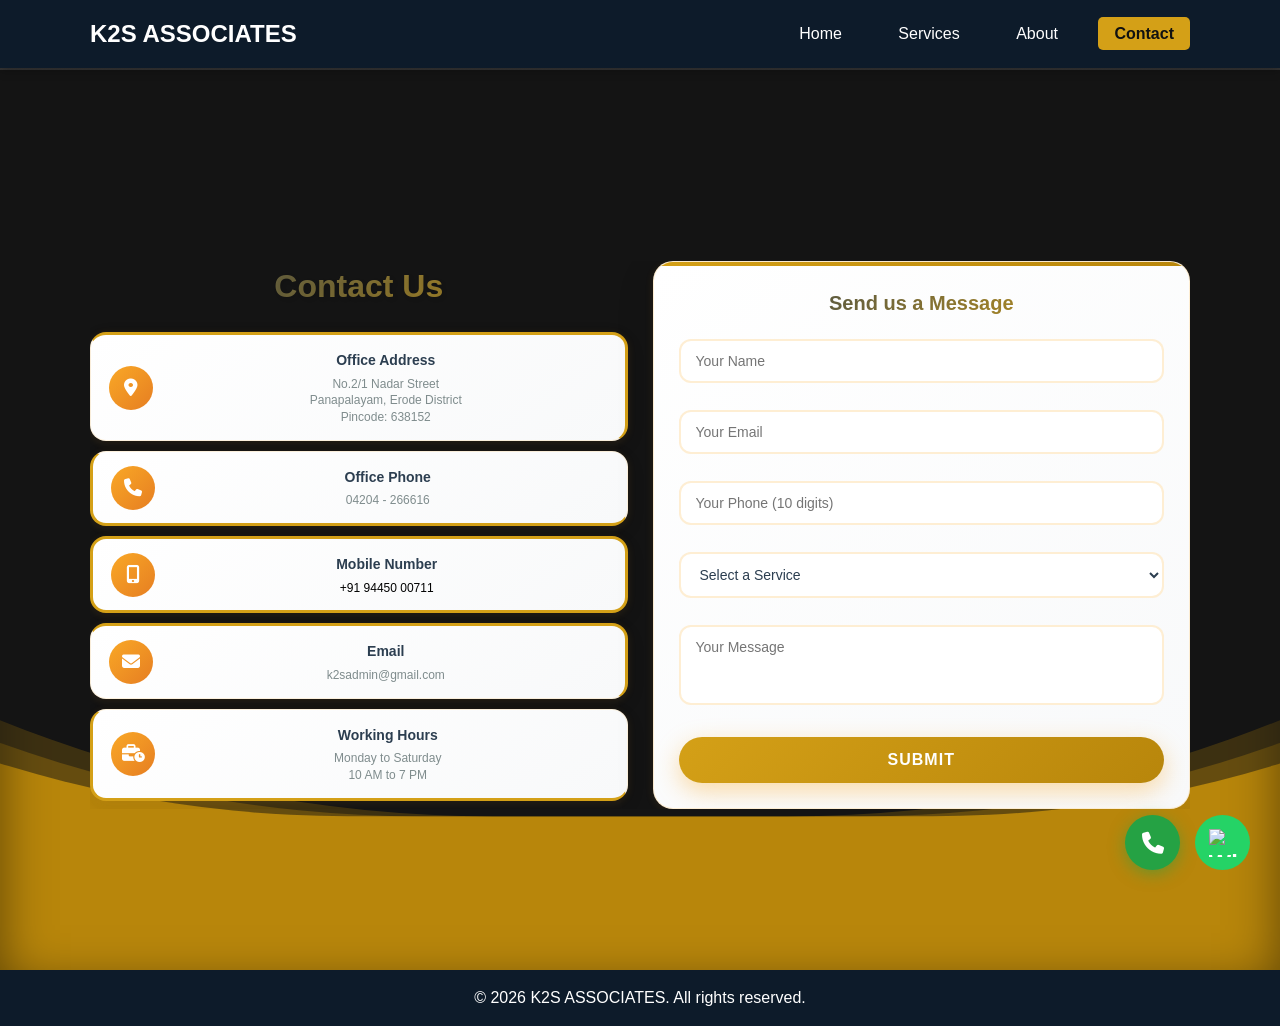
==== commit ad9a149c: "fix: make navbar sticky at top and improve mobile phone calling functionality - Changed header posit" ====
--- a/public_html/contact.html
+++ b/public_html/contact.html
@@ -1,170 +1,293 @@
 <!DOCTYPE html>
 <html lang="en">
+
 <head>
   <meta charset="UTF-8">
   <title>K2S ASSOCIATES - Contact</title>
   <meta name="viewport" content="width=device-width, initial-scale=1.0">
   <link rel="stylesheet" href="css/style.css">
   <link rel="stylesheet" href="https://cdnjs.cloudflare.com/ajax/libs/font-awesome/6.4.0/css/all.min.css">
+  <style>
+    /* Icons pinned at fixed left pos so all align in a straight line */
+    .contact-item,
+    .contact-item.center-address,
+    .contact-item.center-phone,
+    .contact-item.center-mobile,
+    .contact-item.center-email,
+    .contact-item.center-hours {
+      display: block !important;
+      position: relative !important;
+      padding: 14px 20px 14px 76px !important;
+      min-height: 68px !important;
+    }
+
+    .contact-icon {
+      position: absolute !important;
+      left: 18px !important;
+      top: 50% !important;
+      transform: translateY(-50%) !important;
+      margin: 0 !important;
+      display: flex !important;
+      align-items: center !important;
+      justify-content: center !important;
+      width: 44px !important;
+      height: 44px !important;
+      background: linear-gradient(135deg, #f9a826, #e67e22) !important;
+      border-radius: 50% !important;
+      -webkit-background-clip: unset !important;
+      background-clip: unset !important;
+      color: white !important;
+      -webkit-text-fill-color: white !important;
+      font-size: 18px !important;
+    }
+
+    .contact-text {
+      display: block !important;
+      width: 100% !important;
+      text-align: center !important;
+    }
+
+    .contact-text h3,
+    .contact-text p {
+      text-align: center !important;
+    }
+
+    .call-now-btn {
+      display: block;
+      margin: 14px auto 0;
+      padding: 14px 24px;
+      background: linear-gradient(135deg, #d4a017, #b8860b);
+      color: white !important;
+      -webkit-text-fill-color: white !important;
+      text-decoration: none;
+      border-radius: 50px;
+      font-size: 16px;
+      font-weight: 700;
+      text-align: center;
+      box-shadow: 0 6px 20px rgba(212, 160, 23, 0.4);
+      transition: transform 0.2s, box-shadow 0.2s;
+      letter-spacing: 0.5px;
+    }
+
+    /* Floating call button - left of WhatsApp */
+    .call-float {
+      position: fixed;
+      bottom: 30px;
+      right: 100px;
+      width: 55px;
+      height: 55px;
+      background: #25a244;
+      border-radius: 50%;
+      display: flex;
+      align-items: center;
+      justify-content: center;
+      color: white;
+      font-size: 22px;
+      text-decoration: none;
+      box-shadow: 0 4px 16px rgba(37, 162, 68, 0.5);
+      z-index: 1000;
+      transition: transform 0.3s, box-shadow 0.3s;
+      animation: callPulse 2s infinite;
+    }
+
+    .call-float:hover {
+      transform: translateY(-4px) scale(1.08);
+      box-shadow: 0 8px 24px rgba(37, 162, 68, 0.6);
+    }
+
+    @keyframes callPulse {
+
+      0%,
+      100% {
+        box-shadow: 0 0 0 0 rgba(37, 162, 68, 0.5);
+      }
+
+      50% {
+        box-shadow: 0 0 0 10px rgba(37, 162, 68, 0);
+      }
+    }
+
+    @media (max-width: 480px) {
+      .call-float {
+        width: 46px;
+        height: 46px;
+        font-size: 18px;
+        bottom: 80px;
+        right: 16px;
+      }
+    }
+  </style>
 </head>
+
 <body class="contact-page">
 
-<!-- Loading Screen -->
-<div class="loading">
-  <div class="loading-spinner"></div>
-</div>
-
-<header>
-  <div class="container nav">
-    <h2 class="logo">K2S ASSOCIATES</h2>
-    <nav>
-      <a href="index.html">Home</a>
-      <a href="services.html">Services</a>
-      <a href="about.html">About</a>
-      <a href="contact.html">Contact</a>
-    </nav>
+  <!-- Loading Screen -->
+  <div class="loading">
+    <div class="loading-spinner"></div>
   </div>
-</header>
-
-<section id="contact" class="section">
-  <div class="wave">
-    <span></span>
-    <span></span>
-    <span></span>
-  </div>
-  <div class="container contact-content">
-    <div class="contact-layout">
-      <div class="contact-left">
-        <h2>Contact Us</h2>
-        <div class="contact-info">
-          <div class="contact-item center-address">
-            <div class="contact-icon"><i class="fas fa-map-marker-alt"></i></div>
-            <div class="contact-text">
-              <h3>Office Address</h3>
-              <p>No.2/1 Nadar Street<br>Panapalayam, Erode District<br>Pincode: 638152</p>
+
+  <header>
+    <div class="container nav">
+      <h2 class="logo">K2S ASSOCIATES</h2>
+      <nav>
+        <a href="index.html">Home</a>
+        <a href="services.html">Services</a>
+        <a href="about.html">About</a>
+        <a href="contact.html">Contact</a>
+      </nav>
+    </div>
+  </header>
+
+  <section id="contact" class="section">
+    <div class="wave">
+      <span></span>
+      <span></span>
+      <span></span>
+    </div>
+    <div class="container contact-content">
+      <div class="contact-layout">
+        <div class="contact-left">
+          <h2>Contact Us</h2>
+          <div class="contact-info">
+            <div class="contact-item center-address">
+              <div class="contact-icon"><i class="fas fa-map-marker-alt"></i></div>
+              <div class="contact-text">
+                <h3>Office Address</h3>
+                <p>No.2/1 Nadar Street<br>Panapalayam, Erode District<br>Pincode: 638152</p>
+              </div>
+            </div>
+            <div class="contact-item center-phone">
+              <div class="contact-icon"><i class="fas fa-phone"></i></div>
+              <div class="contact-text">
+                <h3>Office Phone</h3>
+                <p><a href="tel:+914204266616" style="color:inherit;text-decoration:none;">04204 - 266616</a></p>
+              </div>
+            </div>
+            <div class="contact-item center-mobile">
+              <div class="contact-icon"><i class="fas fa-mobile-alt"></i></div>
+              <div class="contact-text">
+                <h3>Mobile Number</h3>
+                <p><a href="tel:+919445000711" style="color: black; text-decoration: none;">+91 94450 00711</a></p>
+              </div>
+            </div>
+            <div class="contact-item center-email">
+              <div class="contact-icon"><i class="fas fa-envelope"></i></div>
+              <div class="contact-text">
+                <h3>Email</h3>
+                <p><a href="mailto:k2sadmin@gmail.com"
+                    style="color:inherit;text-decoration:none;">k2sadmin@gmail.com</a></p>
+              </div>
+            </div>
+            <div class="contact-item center-hours">
+              <div class="contact-icon"><i class="fas fa-business-time"></i></div>
+              <div class="contact-text">
+                <h3>Working Hours</h3>
+                <p>Monday to Saturday<br>10 AM to 7 PM</p>
+              </div>
             </div>
           </div>
-          <div class="contact-item center-phone">
-            <div class="contact-icon"><i class="fas fa-phone"></i></div>
-            <div class="contact-text">
-              <h3>Office Phone</h3>
-              <p>04204 - 266616</p>
-            </div>
-          </div>
-          <div class="contact-item center-mobile">
-            <div class="contact-icon"><i class="fas fa-mobile-alt"></i></div>
-            <div class="contact-text">
-              <h3>Mobile Number</h3>
-              <p><a href="tel:+919445000711" style="color: black; text-decoration: none;">+91 94450 00711</a></p>
-            </div>
-          </div>
-          <div class="contact-item center-email">
-            <div class="contact-icon"><i class="fas fa-envelope"></i></div>
-            <div class="contact-text">
-              <h3>Email</h3>
-              <p>k2sadmin@gmail.com</p>
-            </div>
-          </div>
-          <div class="contact-item center-hours">
-            <div class="contact-icon"><i class="fas fa-business-time"></i></div>
-            <div class="contact-text">
-              <h3>Working Hours</h3>
-              <p>Monday to Saturday<br>10 AM to 7 PM</p>
+        </div>
+        <div class="contact-right">
+          <div class="contact-form">
+            <h3>Send us a Message</h3>
+            <form id="contactForm" action="https://formsubmit.co/k2sadmin@gmail.com" method="POST">
+              <!-- <input type="hidden" name="_next" value="https://k2sassociates.com/index.html"> -->
+              <!-- <input type="hidden" name="_next" value="http://127.0.0.1:5500/public_html/index.html"> -->
+              <input type="text" name="name" placeholder="Your Name" required>
+              <input type="email" name="email" placeholder="Your Email" required>
+              <input type="tel" name="phone" placeholder="Your Phone (10 digits)" pattern="[0-9]{10}" maxlength="10"
+                required>
+              <select name="service" required>
+                <option value="">Select a Service</option>
+                <option value="income-tax">Income Tax Filing</option>
+                <option value="gst">GST Registration</option>
+                <option value="project-reports">Project Reports</option>
+                <option value="cma">CMA Reports</option>
+                <option value="partnership">Partnership Firm Registration</option>
+                <option value="net-worth">Net Worth Certificate</option>
+                <option value="stock">Stock Statement</option>
+                <option value="tds">TDS Return Filing</option>
+                <option value="company">Company Formation</option>
+                <option value="llp">LLP Registration</option>
+                <option value="tax-audit">Tax Audit</option>
+                <option value="stock-audit">Stock Audit</option>
+                <option value="internal-audit">Internal Audit</option>
+                <option value="msme">MSME Registration</option>
+                <option value="tin">TIN Registration</option>
+                <option value="loans">Secured & Unsecured Loans</option>
+                <option value="income-certificate">Income Certificate</option>
+                <option value="book-debts">Book Debts Statement</option>
+                <option value="iec">Importer-Exporter Code</option>
+                <option value="pipr-reports">PIPR REPORTS (PROJECT IMPLEMENTATION PROGRESS REPORT)</option>
+                <option value="other">Other Services</option>
+              </select>
+              <textarea name="message" placeholder="Your Message" rows="5" required></textarea>
+              <input type="hidden" name="_subject" value="New Contact Form Submission">
+              <input type="hidden" name="_template" value="table">
+              <button type="submit" class="btn">submit</button>
+            </form>
+            <div id="successMessage"
+              style="display: none; position: fixed; top: 50%; left: 50%; transform: translate(-50%, -50%); background: #4CAF50; color: white; padding: 30px 40px; border-radius: 12px; box-shadow: 0 10px 30px rgba(0,0,0,0.3); z-index: 10000; text-align: center; font-size: 18px; font-weight: 600;">
+              ✓ Form submitted successfully!<br>We'll get back to you soon.
+            </div>
+            <div id="overlay"
+              style="display: none; position: fixed; top: 0; left: 0; width: 100%; height: 100%; background: rgba(0,0,0,0.5); z-index: 9999;">
             </div>
           </div>
         </div>
       </div>
-      <div class="contact-right">
-        <div class="contact-form">
-          <h3>Send us a Message</h3>
-          <form id="contactForm" action="https://formsubmit.co/k2sadmin@gmail.com" method="POST">
-            <!-- <input type="hidden" name="_next" value="https://k2sassociates.com/index.html"> -->
-             <!-- <input type="hidden" name="_next" value="http://127.0.0.1:5500/public_html/index.html"> -->
-            <input type="text" name="name" placeholder="Your Name" required>
-            <input type="email" name="email" placeholder="Your Email" required>
-            <input type="tel" name="phone" placeholder="Your Phone (10 digits)" pattern="[0-9]{10}" maxlength="10" required>
-            <select name="service" required>
-              <option value="">Select a Service</option>
-              <option value="income-tax">Income Tax Filing</option>
-              <option value="gst">GST Registration</option>
-              <option value="project-reports">Project Reports</option>
-              <option value="cma">CMA Reports</option>
-              <option value="partnership">Partnership Firm Registration</option>
-              <option value="net-worth">Net Worth Certificate</option>
-              <option value="stock">Stock Statement</option>
-              <option value="tds">TDS Return Filing</option>
-              <option value="company">Company Formation</option>
-              <option value="llp">LLP Registration</option>
-              <option value="tax-audit">Tax Audit</option>
-              <option value="stock-audit">Stock Audit</option>
-              <option value="internal-audit">Internal Audit</option>
-              <option value="msme">MSME Registration</option>
-              <option value="tin">TIN Registration</option>
-              <option value="loans">Secured & Unsecured Loans</option>
-              <option value="income-certificate">Income Certificate</option>
-              <option value="book-debts">Book Debts Statement</option>
-              <option value="iec">Importer-Exporter Code</option>
-              <option value="pipr-reports">PIPR REPORTS (PROJECT IMPLEMENTATION PROGRESS REPORT)</option>
-              <option value="other">Other Services</option>
-            </select>
-            <textarea name="message" placeholder="Your Message" rows="5" required></textarea>
-            <input type="hidden" name="_subject" value="New Contact Form Submission">
-            <input type="hidden" name="_template" value="table">
-            <button type="submit" class="btn">submit</button>
-          </form>
-          <div id="successMessage" style="display: none; position: fixed; top: 50%; left: 50%; transform: translate(-50%, -50%); background: #4CAF50; color: white; padding: 30px 40px; border-radius: 12px; box-shadow: 0 10px 30px rgba(0,0,0,0.3); z-index: 10000; text-align: center; font-size: 18px; font-weight: 600;">
-            ✓ Form submitted successfully!<br>We'll get back to you soon.
-          </div>
-          <div id="overlay" style="display: none; position: fixed; top: 0; left: 0; width: 100%; height: 100%; background: rgba(0,0,0,0.5); z-index: 9999;"></div>
-        </div>
-      </div>
-    </div>
-</section>
-
-<footer>
-  <p>© 2026 K2S ASSOCIATES. All rights reserved.</p>
-</footer>
-
-<script src="js/script.js"></script>
-
-<script>
-// Pre-select service from URL parameter
-document.addEventListener('DOMContentLoaded', function() {
-  const urlParams = new URLSearchParams(window.location.search);
-  const selectedService = urlParams.get('service');
-  
-  if (selectedService) {
-    const serviceDropdown = document.querySelector('select[name="service"]');
-    if (serviceDropdown) {
-      serviceDropdown.value = selectedService;
-    }
-  }
-});
-</script>
-
-<script>
-document.getElementById('contactForm').addEventListener('submit', function(e) {
-  // Show success popup immediately
-  const successMessage = document.getElementById('successMessage');
-  const overlay = document.getElementById('overlay');
-  successMessage.style.display = 'block';
-  overlay.style.display = 'block';
-  
-  // Reset form after 3 seconds
-  setTimeout(() => {
-    successMessage.style.display = 'none';
-    overlay.style.display = 'none';
-    this.reset();
-  }, 3000);
-});
-</script>
-
-<!-- Floating WhatsApp Button -->
-<a href="https://wa.me/919445000711?text=Hello%20Sir,%20I%20am%20interested%20in%20your%20accounting%20services.%20Could%20we%20discuss%20and%20enquire%20about%20your%20specific%20services?" target="_blank" class="whatsapp-float">
-  <img src="https://upload.wikimedia.org/wikipedia/commons/6/6b/WhatsApp.svg" alt="WhatsApp">
-</a>
-<!-- Back to Top Button -->
-<a href="#" class="back-to-top" id="backToTop"><i class="fas fa-angle-up"></i></a>
+  </section>
+
+  <footer>
+    <p>© 2026 K2S ASSOCIATES. All rights reserved.</p>
+  </footer>
+
+  <script src="js/script.js"></script>
+
+  <script>
+    // Pre-select service from URL parameter
+    document.addEventListener('DOMContentLoaded', function () {
+      const urlParams = new URLSearchParams(window.location.search);
+      const selectedService = urlParams.get('service');
+
+      if (selectedService) {
+        const serviceDropdown = document.querySelector('select[name="service"]');
+        if (serviceDropdown) {
+          serviceDropdown.value = selectedService;
+        }
+      }
+    });
+  </script>
+
+  <script>
+    document.getElementById('contactForm').addEventListener('submit', function (e) {
+      // Show success popup immediately
+      const successMessage = document.getElementById('successMessage');
+      const overlay = document.getElementById('overlay');
+      successMessage.style.display = 'block';
+      overlay.style.display = 'block';
+
+      // Reset form after 3 seconds
+      setTimeout(() => {
+        successMessage.style.display = 'none';
+        overlay.style.display = 'none';
+        this.reset();
+      }, 3000);
+    });
+  </script>
+
+  <!-- Floating Call Button (left of WhatsApp) -->
+  <a href="tel:+919445000711" class="call-float" title="Call Us">
+    <i class="fas fa-phone"></i>
+  </a>
+  <!-- Floating WhatsApp Button -->
+  <a href="https://wa.me/919445000711?text=Hello%20Sir,%20I%20am%20interested%20in%20your%20accounting%20services.%20Could%20we%20discuss%20and%20enquire%20about%20your%20specific%20services?"
+    target="_blank" class="whatsapp-float">
+    <img src="https://upload.wikimedia.org/wikipedia/commons/6/6b/WhatsApp.svg" alt="WhatsApp">
+  </a>
+  <!-- Back to Top Button -->
+  <a href="#" class="back-to-top" id="backToTop"><i class="fas fa-angle-up"></i></a>
 
 </body>
-</html>
+
+</html>
--- a/public_html/css/style.css
+++ b/public_html/css/style.css
@@ -20,7 +20,7 @@
 
 
 
-body { 
+body {
 
   line-height: 1.6;
 
@@ -30,6 +30,8 @@
 
   color: #333;
 
+  padding-top: 70px;
+
 }
 
 
@@ -56,7 +58,7 @@
 
 body.contact-page {
 
-  background: linear-gradient(to bottom, #0b0b2b, #1b2735 70%, #090a0f);
+  background: linear-gradient(to bottom, #0d1b2a, #152238 70%, #0a0f1a);
 
   min-height: 100vh;
 
@@ -94,51 +96,4558 @@
 
 header {
 
-  background: #111;
+  background: #0d1b2a;
 
   color: #fff;
 
   padding: 15px 0;
 
-  position: sticky;
+  position: fixed;
 
   top: 0;
 
+  left: 0;
+
+  right: 0;
+
+  z-index: 99999;
+
+  box-shadow: 0 2px 10px rgba(0, 0, 0, 0.3);
+
+  transform: translateZ(0);
+
+  isolation: isolate;
+
+  width: 100%;
+
+}
+
+
+
+.nav {
+
+  display: flex;
+
+  justify-content: space-between;
+
+  align-items: center;
+
+}
+
+
+
+.logo {
+
+  display: flex;
+
+  align-items: center;
+
+}
+
+
+
+.logo-img {
+
+  height: 40px;
+
+  width: auto;
+
+  transition: transform 0.3s ease;
+
+}
+
+
+
+.logo-img:hover {
+
+  transform: scale(1.05);
+
+}
+
+
+
+nav a {
+
+  color: #fff;
+
+  margin-left: 20px;
+
+  text-decoration: none;
+
+  padding: 8px 16px;
+
+  border-radius: 5px;
+
+  transition: all 0.3s ease;
+
+}
+
+
+
+nav a:hover {
+
+  color: #d4a017;
+
+  transform: translateY(-2px);
+
+}
+
+
+
+nav a.active {
+
+  background: #d4a017;
+
+  color: #111;
+
+  font-weight: 600;
+
+}
+
+
+
+.hero {
+
+  background: linear-gradient(to right, rgba(0, 0, 0, 0.8), rgba(20, 20, 20, 0.7), rgba(40, 40, 40, 0.6)), url('../images/K2S Associates logo.png');
+
+  background-size: cover;
+
+  background-position: center;
+
+  background-repeat: no-repeat;
+
+  color: white;
+
+  padding: 100px 0;
+
+  text-align: center;
+
+  position: relative;
+
+  overflow: hidden;
+
+  min-height: 100vh;
+
+  display: flex;
+
+  flex-direction: column;
+
+  justify-content: center;
+
+  align-items: center;
+
+}
+
+body.home-page {
+
+  background: #0d1b2a;
+
+}
+
+body.home-page .hero {
+
+  background: linear-gradient(to right, rgba(6, 10, 20, 0.78), rgba(12, 18, 32, 0.58), rgba(20, 30, 48, 0.72)), url('../images/K2S Associates logo.png');
+
+  background-size: cover;
+
+  background-position: center;
+
+  background-repeat: no-repeat;
+
+}
+
+body.home-page .hero::before {
+
+  background: linear-gradient(90deg, transparent, rgba(255, 255, 255, 0.06), transparent);
+
+}
+
+body.home-page .hero h1 {
+
+  color: #ffffff;
+
+  text-shadow: 0 2px 10px rgba(0, 0, 0, 0.45);
+
+}
+
+body.home-page .hero p {
+
+  color: #e6edf9;
+
+  text-shadow: 0 1px 8px rgba(0, 0, 0, 0.35);
+
+}
+
+body.home-page .hero .btn {
+
+  border: 1px solid #d4a017;
+
+  background: rgba(255, 255, 255, 0.08);
+
+}
+
+
+
+.hero .container {
+
+  z-index: 1;
+
+}
+
+
+
+.hero::before {
+
+  content: '';
+
+  position: absolute;
+
+  top: 0;
+
+  left: -100%;
+
+  width: 100%;
+
+  height: 100%;
+
+  background: linear-gradient(90deg, transparent, rgba(255, 255, 255, 0.1), transparent);
+
+  animation: shimmer 3s infinite;
+
+}
+
+
+
+@keyframes shimmer {
+
+  0% {
+    left: -100%;
+  }
+
+  100% {
+    left: 100%;
+  }
+
+}
+
+
+
+.hero h1 {
+
+  font-size: 30px;
+
+  margin-bottom: 10px;
+
+  padding-top: 430px;
+
+  opacity: 0;
+
+  transform: translateY(30px);
+
+  animation: fadeInUp 1s ease forwards, float 3s ease-in-out infinite;
+
+}
+
+
+
+.hero p {
+
+  opacity: 0;
+
+  transform: translateY(30px);
+
+  animation: fadeInUp 1s ease 0.3s forwards, float 3s ease-in-out infinite 0.5s;
+
+}
+
+
+
+@keyframes float {
+
+  0%,
+  100% {
+    transform: translateY(0);
+  }
+
+  50% {
+    transform: translateY(-10px);
+  }
+
+}
+
+
+
+@keyframes fadeInUp {
+
+  to {
+
+    opacity: 1;
+
+    transform: translateY(0);
+
+  }
+
+}
+
+
+
+.btn {
+
+  display: inline-block;
+
+  /* margin: 15px 0 0 auto; */
+
+  padding: 10px 20px;
+
+  background: transparent;
+
+  color: #fff;
+
+  text-decoration: none;
+
+  border: 0px solid #d4a017;
+
+  border-radius: 5px;
+
+  transition: all 0.3s ease;
+
+  opacity: 0;
+
+  transform: translateY(30px);
+
+  animation: fadeInUp 1s ease 0.6s forwards;
+
+}
+
+
+
+.btn:hover {
+
+  background: #d4a017;
+
+  transform: translateY(-3px);
+
+  box-shadow: 0 10px 20px rgba(249, 168, 38, 0.3);
+
+}
+
+
+
+.section {
+
+  padding: 60px 0;
+
+  text-align: center;
+
+  opacity: 0;
+
+  transform: translateY(50px);
+
+  transition: all 0.8s ease;
+
+}
+
+
+
+.section.visible {
+
+  opacity: 1;
+
+  transform: translateY(0);
+
+}
+
+
+
+.section h2 {
+
+  font-size: 36px;
+
+  font-weight: 700;
+
+  color: #333;
+
+  margin-bottom: 20px;
+
+  opacity: 0;
+
+  transform: translateY(30px) scale(0.9);
+
+  transition: all 0.6s ease;
+
+}
+
+
+
+.section.visible h2 {
+
+  opacity: 1;
+
+  transform: translateY(0) scale(1);
+
+  color: #d4a017;
+
+  text-shadow: 2px 2px 4px rgba(0, 0, 0, 0.1);
+
+}
+
+
+
+.coming-soon {
+
+  text-align: center;
+
+  padding: 80px 20px;
+
+}
+
+
+
+.coming-soon-content {
+
+  max-width: 600px;
+
+  margin: 0 auto;
+
+  padding: 60px 40px;
+
+  background: white;
+
+  border-radius: 15px;
+
+  box-shadow: 0 10px 30px rgba(0, 0, 0, 0.1);
+
+}
+
+
+
+.coming-soon-icon {
+
+  font-size: 80px;
+
+  margin-bottom: 30px;
+
+  animation: pulse 2s infinite;
+
+}
+
+
+
+@keyframes pulse {
+
+  0%,
+  100% {
+    transform: scale(1);
+  }
+
+  50% {
+    transform: scale(1.1);
+  }
+
+}
+
+
+
+.coming-soon-content h3 {
+
+  font-size: 36px;
+
+  color: #d4a017;
+
+  margin-bottom: 20px;
+
+  font-weight: 700;
+
+}
+
+
+
+.coming-soon-content p {
+
+  font-size: 18px;
+
+  color: #666;
+
+  margin-bottom: 30px;
+
+  line-height: 1.6;
+
+}
+
+
+
+.coming-soon-content .btn {
+
+  margin-top: 20px;
+
+}
+
+
+
+.light {
+  background: #f4f4f4;
+}
+
+
+
+.grid {
+
+  display: grid;
+
+  grid-template-columns: repeat(2, 1fr);
+
+  gap: 30px;
+
+  margin-top: 30px;
+
+}
+
+
+
+.services-grid {
+
+  display: grid;
+
+  grid-template-columns: repeat(auto-fit, minmax(250px, 1fr));
+
+  gap: 20px;
+
+  margin-top: 40px;
+
+  padding-top: 100px;
+
+}
+
+
+
+.service-item {
+
+  background: white;
+
+  padding: 20px 15px;
+
+  border-radius: 10px;
+
+  box-shadow: 0 5px 15px rgba(0, 0, 0, 0.08);
+
+  text-align: center;
+
+  transition: all 0.3s ease;
+
+  opacity: 0;
+
+  transform: translateY(30px) scale(0.9);
+
+  position: relative;
+
+  overflow: hidden;
+
+  transform-style: preserve-3d;
+
+  perspective: 1000px;
+
+  transform: rotateX(0deg) rotateY(0deg) translateZ(0px);
+
+  transition: transform 0.6s cubic-bezier(0.4, 0, 0.2, 1), box-shadow 0.6s ease;
+
+}
+
+
+
+.service-item.visible {
+
+  opacity: 1;
+
+  transform: translateY(0) scale(1);
+
+}
+
+
+
+.service-item:hover {
+
+  transform: translateY(-15px) rotateX(5deg) rotateY(5deg) translateZ(20px) scale(1.08);
+
+  box-shadow:
+
+    0 25px 50px rgba(0, 0, 0, 0.2),
+
+    0 10px 30px rgba(249, 168, 38, 0.3),
+
+    inset 0 1px 0 rgba(255, 255, 255, 0.9);
+
+}
+
+
+
+.service-item::before {
+
+  content: '';
+
+  position: absolute;
+
+  top: 0;
+
+  left: -100%;
+
+  width: 100%;
+
+  height: 100%;
+
+  background: linear-gradient(90deg, transparent, rgba(249, 168, 38, 0.15), transparent);
+
+  transition: left 0.5s ease;
+
+  transform: translateZ(1px);
+
+}
+
+
+
+.service-item:hover::before {
+
+  left: 100%;
+
+}
+
+
+
+.service-item::after {
+
+  content: '';
+
+  position: absolute;
+
+  top: 0;
+
+  left: 0;
+
+  width: 100%;
+
+  height: 100%;
+
+  background: linear-gradient(135deg, rgba(249, 168, 38, 0.1) 0%, transparent 50%, rgba(249, 168, 38, 0.05) 100%);
+
+  opacity: 0;
+
+  transition: opacity 0.3s ease;
+
+  transform: translateZ(2px);
+
+  pointer-events: none;
+
+}
+
+
+
+.service-item:hover::after {
+
+  opacity: 1;
+
+}
+
+
+
+.service-item a {
+
+  text-decoration: none;
+
+  color: inherit;
+
+  display: block;
+
+}
+
+
+
+.service-icon {
+
+  font-size: 48px;
+
+  margin-bottom: 20px;
+
+  display: block;
+
+  transition: transform 0.4s cubic-bezier(0.4, 0, 0.2, 1);
+
+  transform-style: preserve-3d;
+
+  transform: translateZ(0px);
+
+}
+
+
+
+.service-item:hover .service-icon {
+
+  transform: translateZ(30px) scale(1.3) rotateY(10deg) rotateX(5deg);
+
+  filter: drop-shadow(0 10px 20px rgba(249, 168, 38, 0.4));
+
+}
+
+
+
+.service-item h3 {
+
+  font-size: 18px;
+
+  font-weight: 600;
+
+  color: #333;
+
+  margin: 0;
+
+  transition: all 0.3s ease;
+
+  transform-style: preserve-3d;
+
+  transform: translateZ(0px);
+
+}
+
+
+
+.service-item:hover h3 {
+
+  color: #d4a017;
+
+  transform: translateZ(15px) scale(1.05);
+
+  text-shadow: 0 2px 10px rgba(249, 168, 38, 0.3);
+
+}
+
+
+
+.card h3 a {
+
+  color: inherit;
+
+  text-decoration: none;
+
+  transition: color 0.3s ease;
+
+}
+
+
+
+.card h3 a:hover {
+
+  color: #d4a017;
+
+}
+
+
+
+.card {
+
+  padding: 20px;
+
+  background: white;
+
+  box-shadow: 0 5px 15px rgba(0, 0, 0, 0.1);
+
+  border-radius: 8px;
+
+  transition: all 0.3s ease;
+
+  opacity: 0;
+
+  transform: translateY(30px) scale(0.9);
+
+  position: relative;
+
+  overflow: hidden;
+
+  transform-style: preserve-3d;
+
+  perspective: 1000px;
+
+  transform: rotateX(0deg) rotateY(0deg) translateZ(0px);
+
+  transition: transform 0.6s cubic-bezier(0.4, 0, 0.2, 1), box-shadow 0.6s ease;
+
+}
+
+
+
+.card.visible {
+
+  opacity: 1;
+
+  transform: translateY(0) scale(1);
+
+}
+
+
+
+.card:hover {
+
+  transform: translateY(-15px) rotateX(5deg) rotateY(5deg) translateZ(20px) scale(1.08);
+
+  box-shadow:
+
+    0 25px 50px rgba(0, 0, 0, 0.2),
+
+    0 10px 30px rgba(249, 168, 38, 0.3),
+
+    inset 0 1px 0 rgba(255, 255, 255, 0.9);
+
+}
+
+
+
+.card::before {
+
+  content: '';
+
+  position: absolute;
+
+  top: 0;
+
+  left: -100%;
+
+  width: 100%;
+
+  height: 100%;
+
+  background: linear-gradient(90deg, transparent, rgba(249, 168, 38, 0.15), transparent);
+
+  transition: left 0.5s ease;
+
+  transform: translateZ(1px);
+
+}
+
+
+
+.card:hover::before {
+
+  left: 100%;
+
+}
+
+
+
+.card::after {
+
+  content: '';
+
+  position: absolute;
+
+  top: 0;
+
+  left: 0;
+
+  width: 100%;
+
+  height: 100%;
+
+  background: linear-gradient(135deg, rgba(249, 168, 38, 0.1) 0%, transparent 50%, rgba(249, 168, 38, 0.05) 100%);
+
+  opacity: 0;
+
+  transition: opacity 0.3s ease;
+
+  transform: translateZ(2px);
+
+  pointer-events: none;
+
+}
+
+
+
+.card:hover::after {
+
+  opacity: 1;
+
+}
+
+
+
+.service-image {
+
+  font-size: 48px;
+
+  margin-bottom: 20px;
+
+  display: block;
+
+  text-align: center;
+
+  transition: transform 0.4s cubic-bezier(0.4, 0, 0.2, 1);
+
+  transform-style: preserve-3d;
+
+  transform: translateZ(0px);
+
+}
+
+
+
+.card:hover .service-image {
+
+  transform: translateZ(30px) scale(1.3) rotateY(10deg) rotateX(5deg);
+
+  filter: drop-shadow(0 10px 20px rgba(249, 168, 38, 0.4));
+
+}
+
+
+
+.card.clickable {
+
+  cursor: pointer;
+
+  transition: all 0.3s ease;
+
+}
+
+
+
+.card.clickable:hover {
+
+  transform: translateY(-15px) rotateX(5deg) rotateY(5deg) translateZ(20px) scale(1.08);
+
+  box-shadow:
+
+    0 25px 50px rgba(0, 0, 0, 0.2),
+
+    0 10px 30px rgba(249, 168, 38, 0.3),
+
+    inset 0 1px 0 rgba(255, 255, 255, 0.9);
+
+  background: linear-gradient(135deg, #f8f9fa 0%, #e9ecef 100%);
+
+}
+
+
+
+.card.clickable:active {
+
+  transform: translateY(-5px) scale(1.02);
+
+}
+
+
+
+/* Custom Modal Styles */
+
+.modal-overlay {
+
+  display: none;
+
+  position: fixed;
+
+  top: 0;
+
+  left: 0;
+
+  width: 100%;
+
+  height: 100%;
+
+  background: rgba(0, 0, 0, 0.7);
+
+  z-index: 10000;
+
+  justify-content: center;
+
+  align-items: center;
+
+  animation: modalFadeIn 0.5s cubic-bezier(0.4, 0, 0.2, 1);
+
+}
+
+
+
+.modal-content {
+
+  background: white;
+
+  border-radius: 12px;
+
+  box-shadow: 0 20px 60px rgba(0, 0, 0, 0.3);
+
+  max-width: 500px;
+
+  width: 90%;
+
+  margin: 20px;
+
+  animation: modalSlideUp 0.6s cubic-bezier(0.34, 1.56, 0.64, 1);
+
+  overflow: hidden;
+
+  transform-origin: center;
+
+}
+
+
+
+.modal-header {
+
+  background: linear-gradient(135deg, #111 0%, #333 100%);
+
+  color: white;
+
+  padding: 20px;
+
+  text-align: center;
+
+  opacity: 0;
+
+  animation: headerSlideDown 0.8s ease 0.3s forwards;
+
+}
+
+
+
+.modal-header h3 {
+
+  margin: 0;
+
+  font-size: 1.5em;
+
+  font-weight: 600;
+
+  transform: translateY(-20px);
+
+  animation: titleBounce 0.6s ease 0.5s forwards;
+
+}
+
+
+
+.modal-body {
+
+  padding: 30px 20px;
+
+  text-align: center;
+
+  opacity: 0;
+
+  animation: bodyFadeIn 0.5s ease 0.7s forwards;
+
+}
+
+
+
+.modal-body p {
+
+  margin: 0 0 15px 0;
+
+  color: #333;
+
+  font-size: 1.1em;
+
+  line-height: 1.6;
+
+  text-align: center;
+
+  transform: translateY(20px);
+
+  animation: textSlideUp 0.4s ease 0.9s forwards;
+
+}
+
+
+
+@keyframes headerSlideDown {
+
+  0% {
+
+    opacity: 0;
+
+    transform: translateY(-30px);
+
+  }
+
+  100% {
+
+    opacity: 1;
+
+    transform: translateY(0);
+
+  }
+
+}
+
+
+
+@keyframes titleBounce {
+
+  0% {
+
+    transform: translateY(-20px) scale(0.8);
+
+  }
+
+  60% {
+
+    transform: translateY(5px) scale(1.1);
+
+  }
+
+  80% {
+
+    transform: translateY(-3px) scale(0.95);
+
+  }
+
+  100% {
+
+    transform: translateY(0) scale(1);
+
+  }
+
+}
+
+
+
+@keyframes bodyFadeIn {
+
+  0% {
+
+    opacity: 0;
+
+    transform: scale(0.9);
+
+  }
+
+  100% {
+
+    opacity: 1;
+
+    transform: scale(1);
+
+  }
+
+}
+
+
+
+@keyframes textSlideUp {
+
+  0% {
+
+    opacity: 0;
+
+    transform: translateY(20px);
+
+  }
+
+  100% {
+
+    opacity: 1;
+
+    transform: translateY(0);
+
+  }
+
+}
+
+
+
+.modal-body p:last-child {
+
+  margin-bottom: 0;
+
+  font-weight: 600;
+
+  color: #d4a017;
+
+}
+
+
+
+.modal-footer {
+
+  padding: 20px;
+
+  background: #f8f9fa;
+
+  display: flex;
+
+  justify-content: center;
+
+  align-items: center;
+
+  gap: 15px;
+
+  border-top: 1px solid #e9ecef;
+
+}
+
+
+
+.btn-cancel {
+
+  background: #6c757d;
+
+  color: white;
+
+  border: none;
+
+  padding: 12px 30px;
+
+  border-radius: 6px;
+
+  font-size: 1em;
+
+  font-weight: 600;
+
+  cursor: pointer;
+
+  transition: all 0.3s ease;
+
+}
+
+
+
+.btn-cancel:hover {
+
+  background: #5a6268;
+
+  transform: translateY(-2px);
+
+  box-shadow: 0 5px 15px rgba(108, 117, 125, 0.3);
+
+}
+
+
+
+.btn-ok {
+
+  background: linear-gradient(135deg, #d4a017 0%, #b8860b 100%);
+
+  color: white;
+
+  border: none;
+
+  padding: 12px 30px;
+
+  border-radius: 6px;
+
+  font-size: 1em;
+
+  font-weight: 600;
+
+  cursor: pointer;
+
+  transition: all 0.3s ease;
+
+}
+
+
+
+.btn-ok:hover {
+
+  background: linear-gradient(135deg, #b8860b 0%, #d68410 100%);
+
+  transform: translateY(-2px);
+
+  box-shadow: 0 5px 15px rgba(249, 168, 38, 0.4);
+
+}
+
+
+
+/* Modal Animations */
+
+@keyframes modalFadeIn {
+
+  0% {
+
+    opacity: 0;
+
+    backdrop-filter: blur(0px);
+
+  }
+
+  50% {
+
+    opacity: 0.7;
+
+    backdrop-filter: blur(5px);
+
+  }
+
+  100% {
+
+    opacity: 1;
+
+    backdrop-filter: blur(10px);
+
+  }
+
+}
+
+
+
+@keyframes modalSlideUp {
+
+  0% {
+
+    opacity: 0;
+
+    transform: translateY(100px) scale(0.3) rotate(-5deg);
+
+  }
+
+  50% {
+
+    opacity: 0.8;
+
+    transform: translateY(-20px) scale(1.05) rotate(2deg);
+
+  }
+
+  70% {
+
+    transform: translateY(10px) scale(0.98) rotate(-1deg);
+
+  }
+
+  100% {
+
+    opacity: 1;
+
+    transform: translateY(0) scale(1) rotate(0deg);
+
+  }
+
+}
+
+
+
+/* Responsive Modal */
+
+@media (max-width: 600px) {
+
+  .modal-content {
+
+    width: 95%;
+
+    margin: 10px;
+
+  }
+
+
+
+  .modal-header {
+
+    padding: 15px;
+
+  }
+
+
+
+  .modal-header h3 {
+
+    font-size: 1.3em;
+
+  }
+
+
+
+  .modal-body {
+
+    padding: 20px 15px;
+
+  }
+
+
+
+  .modal-body p {
+
+    font-size: 1em;
+
+  }
+
+
+
+  .modal-footer {
+
+    padding: 15px;
+
+    flex-direction: column;
+
+  }
+
+
+
+  .btn-cancel,
+  .btn-ok {
+
+    width: 100%;
+
+    margin: 5px 0;
+
+  }
+
+}
+
+
+
+.service-highlighted {
+
+  background: linear-gradient(135deg, #d4a017 0%, #b8860b 100%) !important;
+
+  border: 3px solid #d4a017 !important;
+
+  box-shadow: 0 15px 35px rgba(249, 168, 38, 0.4) !important;
+
+  transform: scale(1.05) !important;
+
+  animation: pulse-highlight 2s ease-in-out infinite;
+
+}
+
+
+
+@keyframes pulse-highlight {
+
+  0%,
+  100% {
+
+    box-shadow: 0 15px 35px rgba(249, 168, 38, 0.4);
+
+  }
+
+  50% {
+
+    box-shadow: 0 20px 40px rgba(249, 168, 38, 0.6);
+
+  }
+
+}
+
+
+
+.about {
+
+  display: flex;
+
+  align-items: center;
+
+  gap: 30px;
+
+}
+
+
+
+.about img {
+
+  width: 100%;
+
+  max-width: 400px;
+
+  border-radius: 8px;
+
+}
+
+
+
+form {
+
+  display: flex;
+
+  flex-direction: column;
+
+  gap: 15px;
+
+  margin-top: 20px;
+
+}
+
+
+
+input,
+textarea {
+
+  padding: 10px;
+
+  border: 1px solid #ccc;
+
+  border-radius: 5px;
+
+  transition: all 0.3s ease;
+
+}
+
+
+
+input:focus,
+textarea:focus {
+
+  outline: none;
+
+  border-color: #d4a017;
+
+  box-shadow: 0 0 10px rgba(249, 168, 38, 0.2);
+
+}
+
+
+
+footer {
+
+  background: #0d1b2a;
+
+  color: white;
+
+  text-align: center;
+
+  padding: 15px;
+
+}
+
+
+
+.back-to-top {
+
+  position: fixed;
+
+  bottom: 30px;
+
+  left: 30px;
+
+  width: 50px;
+
+  height: 50px;
+
+  background: #d4a017;
+
+  color: white;
+
+  border: none;
+
+  border-radius: 50%;
+
+  cursor: pointer;
+
+  display: flex;
+
+  align-items: center;
+
+  justify-content: center;
+
+  font-size: 20px;
+
+  font-weight: bold;
+
+  box-shadow: 0 4px 15px rgba(249, 168, 38, 0.3);
+
+  transition: all 0.3s ease;
+
+  opacity: 0;
+
+  visibility: hidden;
+
   z-index: 1000;
 
-  box-shadow: 0 2px 10px rgba(0, 0, 0, 0.3);
-
-}
-
-
-
-.nav {
+  text-decoration: none;
+
+}
+
+
+
+.back-to-top.show {
+
+  opacity: 1;
+
+  visibility: visible;
+
+}
+
+
+
+.back-to-top:hover {
+
+  background: #b8860b;
+
+  transform: translateY(-5px);
+
+  box-shadow: 0 8px 25px rgba(249, 168, 38, 0.4);
+
+}
+
+
+
+.back-to-top:active {
+
+  transform: translateY(-2px);
+
+}
+
+
+
+.whatsapp-float {
+
+  position: fixed;
+
+  bottom: 30px;
+
+  right: 30px;
+
+  width: 60px;
+
+  height: 60px;
+
+  /* background: #25D366; */
+
+  color: white;
+
+  border: none;
+
+  border-radius: 50%;
+
+  cursor: pointer;
 
   display: flex;
 
-  justify-content: space-between;
-
   align-items: center;
 
-}
-
-
-
-.logo {
+  justify-content: center;
+
+  font-size: 24px;
+
+  font-weight: bold;
+
+  /* box-shadow: 0 4px 15px rgba(37, 211, 102, 0.3); */
+
+  transition: all 0.3s ease;
+
+  z-index: 1000;
+
+  text-decoration: none;
+
+}
+
+
+
+.whatsapp-float:hover {
+
+  background: #128C7E;
+
+  transform: translateY(-5px);
+
+  box-shadow: 0 8px 25px rgba(37, 211, 102, 0.4);
+
+}
+
+
+
+.whatsapp-float:active {
+
+  transform: translateY(-2px);
+
+}
+
+
+
+.hero-content {
+
+  transition: opacity 0.5s ease, transform 0.5s ease;
+
+}
+
+
+
+.hero-content.hidden {
+
+  opacity: 0;
+
+  transform: translateY(-20px);
+
+  pointer-events: none;
+
+}
+
+
+
+.about-details {
+
+  margin-top: 20px;
+
+  padding-top: 20px;
+
+  border-top: 1px solid #ddd;
+
+  animation: fadeInUp 0.5s ease;
+
+}
+
+
+
+.about-details h3 {
+
+  color: #d4a017;
+
+  font-size: 18px;
+
+  margin-bottom: 10px;
+
+  font-weight: 600;
+
+}
+
+
+
+.about-details p {
+
+  color: #666;
+
+  line-height: 1.6;
+
+  margin-bottom: 20px;
+
+  font-size: 15px;
+
+}
+
+
+
+.view-more-btn {
+
+  position: relative;
+
+  padding: 16px 32px;
+
+  font-size: 18px;
+
+  font-weight: bold;
+
+  color: white;
+
+  background: transparent;
+
+  border: none;
+
+  cursor: pointer;
+
+  border-radius: 50px;
+
+  overflow: hidden;
+
+  transition: transform 0.2s ease;
+
+  text-decoration: none;
+
+}
+
+
+
+.view-more-btn:hover {
+
+  transform: scale(1.03);
+
+}
+
+
+
+.view-more-btn::before {
+
+  content: "";
+
+  position: absolute;
+
+  top: -50%;
+
+  left: -50%;
+
+  width: 200%;
+
+  height: 200%;
+
+  background: conic-gradient(from 0deg,
+
+      #ff6b6b,
+
+      #4ecdc4,
+
+      #45b7d1,
+
+      #96ceb4,
+
+      #feca57,
+
+      #ff9ff3,
+
+      #ff6b6b);
+
+  z-index: -2;
+
+  filter: blur(10px);
+
+  transform: rotate(0deg);
+
+  transition: transform 1.5s ease-in-out;
+
+}
+
+
+
+.view-more-btn:hover::before {
+
+  transform: rotate(180deg);
+
+}
+
+
+
+.view-more-btn::after {
+
+  content: "";
+
+  position: absolute;
+
+  inset: 3px;
+
+  background: black;
+
+  border-radius: 47px;
+
+  z-index: -1;
+
+  filter: blur(5px);
+
+}
+
+
+
+.view-more-btn i {
+
+  color: transparent;
+
+  background: conic-gradient(from 0deg,
+
+      #ff6b6b,
+
+      #4ecdc4,
+
+      #45b7d1,
+
+      #96ceb4,
+
+      #feca57,
+
+      #ff9ff3,
+
+      #ff6b6b);
+
+  background-clip: text;
+
+  filter: hue-rotate(0deg);
+
+  position: relative;
+
+  z-index: 1;
+
+}
+
+
+
+.view-more-btn:hover i {
+
+  animation: hue-rotating 2s linear infinite;
+
+}
+
+
+
+.view-more-btn:active {
+
+  transform: scale(0.99);
+
+}
+
+
+
+@keyframes hue-rotating {
+
+  to {
+
+    filter: hue-rotate(360deg);
+
+  }
+
+}
+
+
+
+.view-more-btn-container {
+
+  text-align: center;
+
+  margin-top: 50px;
+
+}
+
+
+
+.about-more-btn {
+
+  margin-top: 20px;
+
+  background: #d4a017;
+
+  color: white;
+
+  border: none;
+
+  padding: 12px 25px;
+
+  border-radius: 6px;
+
+  cursor: pointer;
+
+  font-size: 14px;
+
+  font-weight: 600;
+
+  transition: background 0.3s ease;
+
+  text-decoration: none;
+
+  display: inline-block;
+
+  text-align: center;
+
+}
+
+
+
+.about-more-btn:hover {
+
+  background: #b8860b;
+
+}
+
+
+
+/* Wave Animation Background for Contact Page */
+
+@import url("https://fonts.googleapis.com/css?family=Poppins:200,300,400,500,600,700,800,900&display=swap");
+
+
+
+#contact.section {
+
+  position: relative;
+
+  width: 100%;
+
+  height: 85vh;
+
+  overflow: hidden;
 
   display: flex;
 
+  justify-content: center;
+
   align-items: center;
 
-}
-
-
-
-.logo-img {
-
-  height: 40px;
-
-  width: auto;
+  min-height: 100vh;
+
+}
+
+
+
+#contact .wave {
+
+  position: absolute;
+
+  left: 0;
+
+  width: 100%;
+
+  height: 100%;
+
+  background: #b8860b;
+
+  box-shadow: inset 0 0 50px rgba(0, 0, 0, 0.5);
+
+  transition: 0.5s;
+
+}
+
+
+
+#contact .wave span {
+
+  content: "";
+
+  position: absolute;
+
+  width: 325vh;
+
+  height: 325vh;
+
+  top: 0;
+
+  left: 50%;
+
+  transform: translate(-50%, -75%);
+
+  background: #000;
+
+}
+
+
+
+#contact .wave span:nth-child(1) {
+
+  border-radius: 45%;
+
+  background: rgba(20, 20, 20, 1);
+
+  animation: animate 5s linear infinite;
+
+}
+
+
+
+#contact .wave span:nth-child(2) {
+
+  border-radius: 40%;
+
+  background: rgba(20, 20, 20, 0.5);
+
+  animation: animate 10s linear infinite;
+
+}
+
+
+
+#contact .wave span:nth-child(3) {
+
+  border-radius: 42.5%;
+
+  background: rgba(20, 20, 20, 0.5);
+
+  animation: animate 15s linear infinite;
+
+}
+
+
+
+@keyframes animate {
+
+  0% {
+
+    transform: translate(-50%, -75%) rotate(0deg);
+
+  }
+
+  100% {
+
+    transform: translate(-50%, -75%) rotate(360deg);
+
+  }
+
+}
+
+
+
+.contact-content {
+
+  position: relative;
+
+  z-index: 1;
+
+}
+
+
+
+/* Moving Sphere Animation for Home Page About Section */
+
+#about.section {
+
+  position: relative;
+
+  overflow: hidden;
+
+  background: linear-gradient(135deg, #667eea 0%, #764ba2 100%);
+
+  min-height: 60vh;
+
+  padding: 80px 0;
+
+}
+
+
+
+#about.section .container {
+
+  position: relative;
+
+  z-index: 10;
+
+  background: rgba(255, 255, 255, 0.1);
+
+  backdrop-filter: blur(10px);
+
+  padding: 50px 40px;
+
+  border-radius: 20px;
+
+  box-shadow: 0 20px 40px rgba(0, 0, 0, 0.1);
+
+  border: 1px solid rgba(255, 255, 255, 0.2);
+
+  max-width: 800px;
+
+  margin: 0 auto;
+
+  text-align: center;
+
+}
+
+
+
+.sphere-container {
+
+  position: absolute;
+
+  top: 0;
+
+  left: 0;
+
+  width: 100%;
+
+  height: 100%;
+
+  overflow: hidden;
+
+  z-index: 0;
+
+}
+
+
+
+.sun {
+
+  background-color: red;
+
+  opacity: 0.3;
+
+  position: absolute;
+
+  top: -1050px;
+
+  left: -300px;
+
+  width: 2200px;
+
+  height: 1200px;
+
+  border-radius: 50%;
+
+  animation-name: sunrise2;
+
+  animation-duration: 10s;
+
+  animation-timing-function: linear;
+
+  animation-delay: 1s;
+
+  animation-iteration-count: infinite;
+
+}
+
+
+
+.sun2 {
+
+  background-color: orange;
+
+  opacity: 0.3;
+
+  position: absolute;
+
+  top: -1050px;
+
+  left: -1200px;
+
+  width: 2200px;
+
+  height: 1200px;
+
+  border-radius: 50%;
+
+  animation-name: sunrise2;
+
+  animation-duration: 14s;
+
+  animation-timing-function: linear;
+
+  animation-delay: 2s;
+
+  animation-iteration-count: infinite;
+
+}
+
+
+
+.sun3 {
+
+  background-color: yellow;
+
+  opacity: 0.3;
+
+  position: absolute;
+
+  top: -1050px;
+
+  left: -600px;
+
+  width: 2200px;
+
+  height: 1200px;
+
+  border-radius: 50%;
+
+  animation-name: sunrise2;
+
+  animation-duration: 12s;
+
+  animation-timing-function: linear;
+
+  animation-delay: 0s;
+
+  animation-iteration-count: infinite;
+
+}
+
+
+
+@keyframes sunrise2 {
+
+  0% {
+
+    transform: translate(0px, 0px);
+
+  }
+
+  25% {
+
+    transform: translate(150px, 50px);
+
+  }
+
+  50% {
+
+    transform: translate(300px, 10px);
+
+  }
+
+  75% {
+
+    transform: translate(150px, 50px);
+
+  }
+
+  100% {
+
+    transform: translate(0px, 0px);
+
+  }
+
+}
+
+
+
+.about-sphere-content {
+
+  position: relative;
+
+  z-index: 1;
+
+  background: rgba(255, 255, 255, 0.95);
+
+  backdrop-filter: blur(10px);
+
+  padding: 50px 30px;
+
+  text-align: center;
+
+  max-width: 700px;
+
+  margin: 0 auto;
+
+  border-radius: 20px;
+
+  box-shadow: 0 20px 40px rgba(0, 0, 0, 0.1);
+
+  border: 1px solid rgba(255, 255, 255, 0.2);
+
+}
+
+
+
+#about.section .container h2 {
+
+  font-size: 2.5rem;
+
+  margin-bottom: 20px;
+
+  color: #ffffff;
+
+  font-weight: 700;
+
+}
+
+
+
+#about.section .container p {
+
+  font-size: 1.1rem;
+
+  line-height: 1.6;
+
+  color: #ffffff;
+
+  margin-bottom: 20px;
+
+}
+
+
+
+.about-sphere-content em {
+
+  color: #777;
+
+  font-style: italic;
+
+  font-size: 1.1rem;
+
+}
+
+
+
+#about.section .highlight-year {
+
+  position: absolute;
+
+  top: 20px;
+
+  right: 20px;
+
+  font-size: 1.3rem;
+
+  font-weight: 700;
+
+  color: #d4a017;
+
+  background: rgba(255, 255, 255, 0.9);
+
+  padding: 8px 20px;
+
+  border: 2px solid #d4a017;
+
+  border-radius: 25px;
+
+  z-index: 20;
+
+  animation: float 3s ease-in-out infinite;
+
+  box-shadow: 0 5px 15px rgba(0, 0, 0, 0.2);
+
+}
+
+
+
+@keyframes float {
+
+  0%,
+  100% {
+
+    transform: translateY(0px);
+
+  }
+
+  50% {
+
+    transform: translateY(-15px);
+
+  }
+
+}
+
+
+
+@keyframes pulse {
+
+  0%,
+  100% {
+
+    transform: scale(1);
+
+    box-shadow: 0 5px 15px rgba(102, 126, 234, 0.2);
+
+  }
+
+  50% {
+
+    transform: scale(1.05);
+
+    box-shadow: 0 8px 20px rgba(102, 126, 234, 0.3);
+
+  }
+
+}
+
+
+
+.about-sphere-content .btn {
+
+  display: inline-block;
+
+  padding: 18px 35px;
+
+  background: linear-gradient(135deg, #667eea, #764ba2);
+
+  color: white;
+
+  text-decoration: none;
+
+  border-radius: 30px;
+
+  font-weight: 700;
+
+  font-size: 1.1rem;
+
+  transition: all 0.4s ease;
+
+  margin-top: 25px;
+
+  box-shadow: 0 10px 25px rgba(102, 126, 234, 0.3);
+
+  border: 2px solid transparent;
+
+}
+
+
+
+.about-sphere-content .btn:hover {
+
+  transform: translateY(-3px);
+
+  box-shadow: 0 15px 35px rgba(102, 126, 234, 0.4);
+
+  background: linear-gradient(135deg, #764ba2, #667eea);
+
+  border-color: rgba(255, 255, 255, 0.3);
+
+}
+
+
+
+/* Additional sphere variations for more dynamic effect */
+
+.sun4 {
+
+  background-color: #ff6b6b;
+
+  opacity: 0.2;
+
+  position: absolute;
+
+  top: -800px;
+
+  left: -400px;
+
+  width: 1800px;
+
+  height: 1000px;
+
+  border-radius: 50%;
+
+  animation-name: sunrise2;
+
+  animation-duration: 15s;
+
+  animation-timing-function: linear;
+
+  animation-delay: 3s;
+
+  animation-iteration-count: infinite;
+
+}
+
+
+
+.sun5 {
+
+  background-color: #4ecdc4;
+
+  opacity: 0.2;
+
+  position: absolute;
+
+  top: -900px;
+
+  left: -800px;
+
+  width: 2000px;
+
+  height: 1100px;
+
+  border-radius: 50%;
+
+  animation-name: sunrise2;
+
+  animation-duration: 18s;
+
+  animation-timing-function: linear;
+
+  animation-delay: 4s;
+
+  animation-iteration-count: infinite;
+
+}
+
+
+
+/* Mobile Responsive for Moving Sphere About Section */
+
+@media (max-width: 768px) {
+
+  .about-sphere-content {
+
+    padding: 35px 20px;
+
+    margin: 20px;
+
+  }
+
+
+
+  .about-sphere-content h2 {
+
+    font-size: 2.5rem;
+
+  }
+
+
+
+  .about-sphere-content p {
+
+    font-size: 1.1rem;
+
+  }
+
+
+
+  .about-sphere-content em {
+
+    font-size: 1rem;
+
+  }
+
+
+
+  .about-sphere-content .btn {
+
+    padding: 15px 25px;
+
+    font-size: 1rem;
+
+  }
+
+}
+
+
+
+@media (max-width: 480px) {
+
+  .about-sphere-content {
+
+    padding: 25px 15px;
+
+    margin: 15px;
+
+  }
+
+
+
+  .about-sphere-content h2 {
+
+    font-size: 2rem;
+
+  }
+
+
+
+  .about-sphere-content p {
+
+    font-size: 1rem;
+
+  }
+
+
+
+  .about-sphere-content em {
+
+    font-size: 0.9rem;
+
+  }
+
+
+
+  .about-sphere-content .btn {
+
+    padding: 12px 20px;
+
+    font-size: 0.9rem;
+
+  }
+
+}
+
+
+
+/* Mobile Responsive Design Improvements */
+
+
+
+/* Mobile Devices (≤480px) */
+
+@media (max-width: 480px) {
+
+  /* Base Container and Layout */
+
+  .container {
+
+    padding: 0 10px;
+
+    max-width: 100%;
+
+  }
+
+
+
+  /* Header Navigation */
+
+  header {
+
+    padding: 10px 0;
+
+  }
+
+
+
+  .nav {
+
+    flex-direction: column;
+
+    gap: 10px;
+
+    padding: 10px;
+
+  }
+
+
+
+  .logo {
+
+    font-size: 1.2rem;
+
+    text-align: center;
+
+  }
+
+
+
+  nav {
+
+    display: flex;
+
+    flex-direction: column;
+
+    align-items: center;
+
+    gap: 8px;
+
+  }
+
+
+
+  nav a {
+
+    font-size: 12px;
+
+    padding: 8px 15px;
+
+    text-align: center;
+
+    width: 100%;
+
+    max-width: 200px;
+
+  }
+
+
+
+  /* Hero Section */
+
+  .hero-content {
+
+    padding: 20px 10px;
+
+    text-align: center;
+
+  }
+
+
+
+  .hero-content h1 {
+
+    font-size: 1.8rem;
+
+    line-height: 1.3;
+
+    margin-bottom: 15px;
+
+  }
+
+
+
+  .hero-content p {
+
+    font-size: 0.9rem;
+
+    line-height: 1.5;
+
+    margin-bottom: 20px;
+
+  }
+
+
+
+  .btn {
+
+    padding: 12px 20px;
+
+    font-size: 14px;
+
+    margin: 5px;
+
+  }
+
+
+
+  /* Services Grid - Mobile */
+
+  .services-grid {
+
+    grid-template-columns: 1fr;
+
+    gap: 15px;
+
+    padding: 10px;
+
+  }
+
+
+
+  .service-item {
+
+    padding: 15px;
+
+    text-align: center;
+
+  }
+
+
+
+  .service-icon {
+
+    font-size: 2rem;
+
+    margin-bottom: 10px;
+
+  }
+
+
+
+  .service-item h3 {
+
+    font-size: 1rem;
+
+    margin-bottom: 8px;
+
+  }
+
+
+
+  .service-item p {
+
+    font-size: 0.85rem;
+
+    line-height: 1.4;
+
+  }
+
+
+
+  /* Contact Layout - Mobile */
+
+  #contact {
+
+    padding: 20px 10px;
+
+    min-height: auto;
+
+    max-height: none;
+
+    overflow: visible;
+
+  }
+
+
+
+  .contact-layout {
+
+    grid-template-columns: 1fr;
+
+    gap: 15px;
+
+    margin: 0;
+
+  }
+
+
+
+  .contact-left,
+  .contact-right {
+
+    padding: 10px;
+
+  }
+
+
+
+  .contact-item {
+
+    padding: 12px 10px;
+
+    font-size: 14px;
+
+    margin-bottom: 10px;
+
+  }
+
+
+
+  .contact-icon {
+
+    font-size: 18px;
+
+    width: 40px;
+
+    height: 40px;
+
+    margin-bottom: 8px;
+
+  }
+
+
+
+  .contact-text h3 {
+
+    font-size: 0.9rem;
+
+    margin-bottom: 5px;
+
+  }
+
+
+
+  .contact-text p {
+
+    font-size: 0.8rem;
+
+    line-height: 1.3;
+
+  }
+
+
+
+  /* Contact Form - Mobile */
+
+  .contact-form {
+
+    padding: 15px;
+
+  }
+
+
+
+  .contact-form h3 {
+
+    font-size: 1.2rem;
+
+    margin-bottom: 15px;
+
+  }
+
+
+
+  .contact-form input,
+
+  .contact-form textarea,
+
+  .contact-form select {
+
+    width: 100%;
+
+    padding: 12px;
+
+    font-size: 16px;
+
+    margin-bottom: 12px;
+
+    border: 1px solid #ddd;
+
+    border-radius: 5px;
+
+  }
+
+
+
+  .contact-form textarea {
+
+    min-height: 100px;
+
+  }
+
+
+
+  .contact-form button {
+
+    width: 100%;
+
+    padding: 15px;
+
+    font-size: 16px;
+
+    margin-top: 10px;
+
+  }
+
+
+
+  /* About Page - Mobile */
+
+  .about-hero-new {
+
+    padding: 20px 10px;
+
+    text-align: center;
+
+  }
+
+
+
+  .about-hero-new h1 {
+
+    font-size: 1.8rem;
+
+    line-height: 1.3;
+
+    margin-bottom: 15px;
+
+  }
+
+
+
+  .about-hero-new p {
+
+    font-size: 0.9rem;
+
+    line-height: 1.5;
+
+  }
+
+
+
+  .mission-vision-section {
+
+    padding: 20px 10px;
+
+  }
+
+
+
+  .mission-vision-grid {
+
+    grid-template-columns: 1fr;
+
+    gap: 20px;
+
+  }
+
+
+
+  .mission-card-new,
+
+  .vision-card-new {
+
+    padding: 20px 15px;
+
+  }
+
+
+
+  .mission-title-new,
+
+  .vision-title-new {
+
+    font-size: 1.1rem;
+
+    margin-bottom: 10px;
+
+  }
+
+
+
+  .mission-text-new,
+
+  .vision-text-new {
+
+    font-size: 0.85rem;
+
+    line-height: 1.4;
+
+    margin-bottom: 15px;
+
+  }
+
+
+
+  .mission-point-new,
+
+  .vision-point-new {
+
+    font-size: 0.8rem;
+
+    margin-bottom: 8px;
+
+  }
+
+
+
+  /* Stats Grid - Mobile */
+
+  .stats-grid-new {
+
+    grid-template-columns: repeat(2, 1fr);
+
+    gap: 15px;
+
+    padding: 20px 10px;
+
+  }
+
+
+
+  .stat-card-new {
+
+    padding: 15px 10px;
+
+  }
+
+
+
+  .stat-number-new {
+
+    font-size: 1.5rem;
+
+  }
+
+
+
+  .stat-label-new {
+
+    font-size: 0.8rem;
+
+  }
+
+
+
+  /* Services Page - Mobile */
+
+  .grid {
+
+    grid-template-columns: 1fr;
+
+    gap: 15px;
+
+    padding: 10px;
+
+  }
+
+
+
+  .card {
+
+    padding: 20px 15px;
+
+    text-align: center;
+
+  }
+
+
+
+  .card h3 {
+
+    font-size: 1.1rem;
+
+    margin-bottom: 10px;
+
+  }
+
+
+
+  .card p {
+
+    font-size: 0.85rem;
+
+    line-height: 1.4;
+
+  }
+
+
+
+  /* Values Section - Mobile */
+
+  .values-section-new {
+
+    padding: 20px 10px;
+
+  }
+
+
+
+  .values-grid-new {
+
+    grid-template-columns: 1fr;
+
+    gap: 15px;
+
+  }
+
+
+
+  .value-card-new {
+
+    padding: 20px 15px;
+
+  }
+
+
+
+  .value-title-new {
+
+    font-size: 1rem;
+
+    margin-bottom: 8px;
+
+  }
+
+
+
+  .value-text-new {
+
+    font-size: 0.85rem;
+
+    line-height: 1.4;
+
+  }
+
+
+
+  /* Timeline - Mobile */
+
+  .about-timeline {
+
+    padding: 20px 10px;
+
+  }
+
+
+
+  .timeline-item {
+
+    padding: 15px 10px;
+
+  }
+
+
+
+  .timeline-card {
+
+    padding: 15px;
+
+  }
+
+
+
+  .timeline-year {
+
+    font-size: 1rem;
+
+  }
+
+
+
+  .timeline-title {
+
+    font-size: 1.1rem;
+
+    margin-bottom: 8px;
+
+  }
+
+
+
+  .timeline-description {
+
+    font-size: 0.85rem;
+
+    line-height: 1.4;
+
+  }
+
+
+
+  /* CTA Section - Mobile */
+
+  .cta-section {
+
+    padding: 30px 20px;
+
+  }
+
+
+
+  .cta-title {
+
+    font-size: 1.5rem;
+
+    margin-bottom: 10px;
+
+  }
+
+
+
+  .cta-description {
+
+    font-size: 0.9rem;
+
+    margin-bottom: 20px;
+
+  }
+
+
+
+  .cta-button {
+
+    padding: 15px 25px;
+
+    font-size: 14px;
+
+  }
+
+
+
+  /* Footer - Mobile */
+
+  footer {
+
+    padding: 15px 10px;
+
+    text-align: center;
+
+  }
+
+
+
+  footer p {
+
+    font-size: 0.8rem;
+
+  }
+
+
+
+  /* Floating Buttons - Mobile */
+
+  .whatsapp-float {
+
+    width: 50px;
+
+    height: 50px;
+
+    bottom: 15px;
+
+    right: 15px;
+
+    font-size: 20px;
+
+  }
+
+
+
+  .back-to-top {
+
+    width: 45px;
+
+    height: 45px;
+
+    bottom: 15px;
+
+    left: 15px;
+
+    font-size: 16px;
+
+  }
+
+
+
+  /* Modal - Mobile */
+
+  .modal-content {
+
+    width: 95%;
+
+    margin: 10px auto;
+
+    padding: 20px 15px;
+
+    max-height: 90vh;
+
+    overflow-y: auto;
+
+  }
+
+
+
+  .modal-header h3 {
+
+    font-size: 1.1rem;
+
+    margin-bottom: 15px;
+
+  }
+
+
+
+  .modal-body p {
+
+    font-size: 0.9rem;
+
+    line-height: 1.5;
+
+    margin-bottom: 15px;
+
+  }
+
+
+
+  .modal-footer {
+
+    flex-direction: column;
+
+    gap: 10px;
+
+    padding: 15px 0 0;
+
+  }
+
+
+
+  .btn-cancel,
+  .btn-ok {
+
+    width: 100%;
+
+    padding: 12px;
+
+    font-size: 14px;
+
+    margin: 5px 0;
+
+  }
+
+
+
+  /* Section Padding - Mobile */
+
+  .section {
+
+    padding: 30px 0;
+
+  }
+
+
+
+  /* Typography - Mobile */
+
+  h1 {
+
+    font-size: 1.8rem;
+
+    line-height: 1.3;
+
+  }
+
+
+
+  h2 {
+
+    font-size: 1.4rem;
+
+    line-height: 1.3;
+
+  }
+
+
+
+  h3 {
+
+    font-size: 1.1rem;
+
+    line-height: 1.3;
+
+  }
+
+
+
+  p {
+
+    font-size: 0.9rem;
+
+    line-height: 1.5;
+
+  }
+
+
+
+  /* Form Elements - Mobile */
+
+  input,
+  textarea,
+  select {
+
+    font-size: 16px !important;
+    /* Prevents zoom on iOS */
+
+    padding: 12px;
+
+    border-radius: 5px;
+
+  }
+
+
+
+  /* Button Adjustments - Mobile */
+
+  .btn {
+
+    padding: 12px 20px;
+
+    font-size: 14px;
+
+    border-radius: 5px;
+
+    margin: 5px;
+
+  }
+
+
+
+  /* Hide/Show Elements - Mobile */
+
+  .desktop-only {
+
+    display: none !important;
+
+  }
+
+
+
+  .mobile-only {
+
+    display: block !important;
+
+  }
+
+}
+
+
+
+/* Small Tablets (481px-768px) */
+
+@media (min-width: 481px) and (max-width: 768px) {
+
+  .container {
+
+    padding: 0 20px;
+
+  }
+
+
+
+  /* Services Grid */
+
+  .services-grid {
+
+    grid-template-columns: repeat(2, 1fr);
+
+    gap: 20px;
+
+  }
+
+
+
+  /* Contact Layout */
+
+  .contact-layout {
+
+    grid-template-columns: 1fr;
+
+    gap: 25px;
+
+  }
+
+
+
+  /* About Page */
+
+  .mission-vision-grid {
+
+    grid-template-columns: 1fr;
+
+    gap: 25px;
+
+  }
+
+
+
+  .stats-grid-new {
+
+    grid-template-columns: repeat(2, 1fr);
+
+    gap: 20px;
+
+  }
+
+
+
+  .services-grid-new {
+
+    grid-template-columns: repeat(2, 1fr);
+
+    gap: 20px;
+
+  }
+
+
+
+  .values-grid-new {
+
+    grid-template-columns: repeat(2, 1fr);
+
+    gap: 20px;
+
+  }
+
+
+
+  /* Services Page */
+
+  .grid {
+
+    grid-template-columns: repeat(2, 1fr);
+
+    gap: 20px;
+
+  }
+
+}
+
+
+
+/* Touch Device Optimizations */
+
+@media (hover: none) and (pointer: coarse) {
+
+  .btn:hover,
+
+  .card:hover,
+
+  .contact-item:hover {
+
+    transform: none;
+
+    box-shadow: none;
+
+  }
+
+
+
+  .btn:active {
+
+    transform: scale(0.98);
+
+  }
+
+
+
+  .card:active {
+
+    transform: scale(0.98);
+
+  }
+
+
+
+  .contact-item:active {
+
+    transform: scale(0.98);
+
+  }
+
+}
+
+
+
+/* Landscape Mobile */
+
+@media (max-width: 768px) and (orientation: landscape) {
+
+  .hero-content {
+
+    padding: 15px 10px;
+
+  }
+
+
+
+  .hero-content h1 {
+
+    font-size: 1.5rem;
+
+  }
+
+
+
+  .about-hero-new {
+
+    padding: 15px 10px;
+
+  }
+
+
+
+  .mission-vision-section {
+
+    padding: 15px 10px;
+
+  }
+
+}
+
+
+
+/* 3D Animations for Contact Section */
+
+#contact {
+
+  perspective: 1000px;
+
+  transform-style: preserve-3d;
+
+}
+
+
+
+#contact .container {
+
+  animation: slideIn3D 1s ease-out;
+
+  transform-origin: center;
+
+}
+
+
+
+#contact h2 {
+
+  animation: flipIn3D 1.2s ease-out;
+
+  transform-style: preserve-3d;
+
+}
+
+
+
+#contact p {
+
+  animation: fadeIn3D 1.4s ease-out;
+
+}
+
+
+
+#contact .btn {
+
+  transform-style: preserve-3d;
+
+}
+
+
+
+/* Contact Form 3D Animation */
+
+.contact-form {
+
+  animation: rotateIn3D 1.8s ease-out;
+
+  transform-style: preserve-3d;
+
+}
+
+
+
+.contact-item {
+
+  animation: slideInLeft3D 1.5s ease-out;
+
+  transform-style: preserve-3d;
+
+}
+
+
+
+.contact-item:nth-child(2) {
+
+  animation-delay: 0.2s;
+
+}
+
+
+
+.contact-item:nth-child(3) {
+
+  animation-delay: 0.4s;
+
+}
+
+
+
+.contact-item:nth-child(4) {
+
+  animation-delay: 0.6s;
+
+}
+
+
+
+/* 3D Animation Keyframes */
+
+@keyframes slideIn3D {
+
+  0% {
+
+    transform: translateZ(-100px) rotateY(15deg);
+
+    opacity: 0;
+
+  }
+
+  100% {
+
+    transform: translateZ(0) rotateY(0deg);
+
+    opacity: 1;
+
+  }
+
+}
+
+
+
+@keyframes flipIn3D {
+
+  0% {
+
+    transform: rotateX(-90deg) translateZ(50px);
+
+    opacity: 0;
+
+  }
+
+  100% {
+
+    transform: rotateX(0deg) translateZ(0);
+
+    opacity: 1;
+
+  }
+
+}
+
+
+
+@keyframes fadeIn3D {
+
+  0% {
+
+    transform: translateZ(30px) scale(0.8);
+
+    opacity: 0;
+
+  }
+
+  100% {
+
+    transform: translateZ(0) scale(1);
+
+    opacity: 1;
+
+  }
+
+}
+
+
+
+@keyframes bounceIn3D {
+
+  0% {
+
+    transform: scale(0) rotateZ(180deg);
+
+    opacity: 0;
+
+  }
+
+  50% {
+
+    transform: scale(1.1) rotateZ(90deg);
+
+  }
+
+  100% {
+
+    transform: scale(1) rotateZ(0deg);
+
+    opacity: 1;
+
+  }
+
+}
+
+
+
+@keyframes rotateIn3D {
+
+  0% {
+
+    transform: rotateY(-180deg) scale(0.5);
+
+    opacity: 0;
+
+  }
+
+  100% {
+
+    transform: rotateY(0deg) scale(1);
+
+    opacity: 1;
+
+  }
+
+}
+
+
+
+@keyframes slideInLeft3D {
+
+  0% {
+
+    transform: translateX(-100px) rotateZ(-15deg);
+
+    opacity: 0;
+
+  }
+
+  100% {
+
+    transform: translateX(0) rotateZ(0deg);
+
+    opacity: 1;
+
+  }
+
+}
+
+
+
+/* Simple Animations for Home Page About Section */
+
+#about.section.light .about>div:first-child {
+
+  opacity: 0;
+
+  transform: translateY(30px);
+
+  animation: fadeInUp 1s ease forwards;
+
+}
+
+
+
+#about.section.light .about>div:first-child h2 {
+
+  opacity: 0;
+
+  transform: translateY(20px);
+
+  animation: fadeInUp 1s ease 0.2s forwards;
+
+}
+
+
+
+#about.section.light .about>div:first-child p {
+
+  opacity: 0;
+
+  transform: translateY(20px);
+
+  animation: fadeInUp 1s ease 0.4s forwards;
+
+}
+
+
+
+#about.section.light .about>div:first-child .btn {
+
+  opacity: 0;
+
+  transform: translateY(20px);
+
+  animation: fadeInUp 1s ease 0.6s forwards;
+
+}
+
+
+
+#about.section.light .about img {
+
+  opacity: 0;
+
+  transform: translateX(30px);
+
+  animation: fadeInRight 1s ease 0.3s forwards;
+
+}
+
+
+
+/* Contact Section Background Animation */
+
+@keyframes gradientAnimation {
+
+  0% {
+
+    background-position: 0% 50%;
+
+  }
+
+  50% {
+
+    background-position: 100% 50%;
+
+  }
+
+  100% {
+
+    background-position: 0% 50%;
+
+  }
+
+}
+
+
+
+/* Starry Night Animation for Contact Section */
+
+#contact.section.light {
+
+  min-height: 60vh;
+
+  background: linear-gradient(to bottom, #0d1b2a, #152238 70%, #0a0f1a);
+
+  overflow: hidden;
+
+  position: relative;
+
+}
+
+
+
+#contact.section.light .stars {
+
+  width: 1px;
+
+  height: 1px;
+
+  position: absolute;
+
+  background: white;
+
+  box-shadow: 2vw 5vh 2px white, 10vw 8vh 2px white, 15vw 15vh 1px white,
+
+    22vw 22vh 1px white, 28vw 12vh 2px white, 32vw 32vh 1px white,
+
+    38vw 18vh 2px white, 42vw 35vh 1px white, 48vw 25vh 2px white,
+
+    53vw 42vh 1px white, 58vw 15vh 2px white, 63vw 38vh 1px white,
+
+    68vw 28vh 2px white, 73vw 45vh 1px white, 78vw 32vh 2px white,
+
+    83vw 48vh 1px white, 88vw 20vh 2px white, 93vw 52vh 1px white,
+
+    98vw 35vh 2px white, 5vw 60vh 1px white, 12vw 65vh 2px white,
+
+    18vw 72vh 1px white, 25vw 78vh 2px white, 30vw 85vh 1px white,
+
+    35vw 68vh 2px white, 40vw 82vh 1px white, 45vw 92vh 2px white,
+
+    50vw 75vh 1px white, 55vw 88vh 2px white, 60vw 95vh 1px white,
+
+    65vw 72vh 2px white, 70vw 85vh 1px white, 75vw 78vh 2px white,
+
+    80vw 92vh 1px white, 85vw 82vh 2px white, 90vw 88vh 1px white,
+
+    95vw 75vh 2px white;
+
+  animation: twinkle 8s infinite linear;
+
+}
+
+
+
+#contact.section.light .stars::after {
+
+  content: "";
+
+  position: absolute;
+
+  width: 1px;
+
+  height: 1px;
+
+  background: white;
+
+  box-shadow: 8vw 12vh 2px white, 16vw 18vh 1px white, 24vw 25vh 2px white,
+
+    33vw 15vh 1px white, 41vw 28vh 2px white, 49vw 35vh 1px white,
+
+    57vw 22vh 2px white, 65vw 42vh 1px white, 73vw 28vh 2px white,
+
+    81vw 48vh 1px white, 89vw 32vh 2px white, 97vw 45vh 1px white,
+
+    3vw 68vh 2px white, 11vw 75vh 1px white, 19vw 82vh 2px white,
+
+    27vw 88vh 1px white, 35vw 72vh 2px white, 43vw 85vh 1px white,
+
+    51vw 92vh 2px white, 59vw 78vh 1px white;
+
+  animation: twinkle 6s infinite linear reverse;
+
+}
+
+
+
+#contact.section.light .shooting-star {
+
+  position: absolute;
+
+  width: 100px;
+
+  height: 2px;
+
+  background: linear-gradient(90deg, white, transparent);
+
+  animation: shoot 3s infinite ease-in;
+
+}
+
+
+
+#contact.section.light .shooting-star:nth-child(2) {
+
+  top: 20%;
+
+  left: -100px;
+
+  animation-delay: 0s;
+
+}
+
+
+
+#contact.section.light .shooting-star:nth-child(3) {
+
+  top: 35%;
+
+  left: -100px;
+
+  animation-delay: 1s;
+
+}
+
+
+
+#contact.section.light .shooting-star:nth-child(4) {
+
+  top: 50%;
+
+  left: -100px;
+
+  animation-delay: 2s;
+
+}
+
+
+
+#contact.section.light .shooting-star:nth-child(5) {
+
+  top: 65%;
+
+  left: -100px;
+
+  animation-delay: 1.5s;
+
+}
+
+
+
+#contact.section.light .shooting-star:nth-child(6) {
+
+  top: 80%;
+
+  left: -100px;
+
+  animation-delay: 0.5s;
+
+}
+
+
+
+@keyframes twinkle {
+
+  0%,
+  100% {
+
+    opacity: 0.8;
+
+  }
+
+  50% {
+
+    opacity: 0.4;
+
+  }
+
+}
+
+
+
+@keyframes shoot {
+
+  0% {
+
+    transform: translateX(0) translateY(0) rotate(25deg);
+
+    opacity: 1;
+
+  }
+
+  100% {
+
+    transform: translateX(120vw) translateY(50vh) rotate(25deg);
+
+    opacity: 0;
+
+  }
+
+}
+
+
+
+#contact.section.light .container {
+
+  position: relative;
+
+  z-index: 10;
+
+  background: rgba(0, 0, 0, 0.7);
+
+  padding: 40px;
+
+  border-radius: 20px;
+
+  backdrop-filter: blur(10px);
+
+  border: 1px solid rgba(249, 168, 38, 0.3);
+
+}
+
+
+
+#contact.section.light h2 {
+
+  color: #fff;
+
+  text-shadow: 2px 2px 4px rgba(0, 0, 0, 0.5);
+
+}
+
+
+
+#contact.section.light p {
+
+  color: #fff;
+
+  text-shadow: 1px 1px 2px rgba(0, 0, 0, 0.5);
+
+}
+
+
+
+#contact.section.light strong {
+
+  color: #d4a017;
+
+}
+
+
+
+/* Simple Animations for Home Page Contact Section */
+
+#contact.section.light .container>div {
+
+  opacity: 0;
+
+  transform: translateY(30px);
+
+  animation: fadeInUp 1s ease forwards;
+
+}
+
+
+
+#contact.section.light h2 {
+
+  opacity: 0;
+
+  transform: translateY(20px);
+
+  animation: fadeInUp 1s ease 0.2s forwards;
+
+}
+
+
+
+#contact.section.light p {
+
+  opacity: 0;
+
+  transform: translateY(20px);
+
+  animation: fadeInUp 1s ease 0.4s forwards;
+
+}
+
+
+
+#contact.section.light .btn {
+
+  opacity: 0;
+
+  transform: translateY(20px);
+
+  animation: fadeInUp 1s ease 0.6s forwards;
+
+}
+
+
+
+/* Simple Animation Keyframes */
+
+@keyframes fadeInRight {
+
+  to {
+
+    opacity: 1;
+
+    transform: translateX(0);
+
+  }
+
+}
+
+#about {
+
+  background: linear-gradient(135deg, #f8f9fa 0%, #e9ecef 25%, #ffffff 50%, #f8f9fa 75%, #e9ecef 100%);
+
+  min-height: 60vh;
+
+  padding: 60px 0;
+
+  padding-top: 100px;
+
+  position: relative;
+
+}
+
+
+
+.about-container {
+
+  max-width: 1200px;
+
+  margin: 0 auto;
+
+  padding: 0 20px;
+
+  position: relative;
+
+  z-index: 1;
+
+}
+
+
+
+/* Hero Section */
+
+.about-hero-new {
+
+  text-align: center;
+
+  margin-bottom: 40px;
+
+  margin-top: 0;
+
+  position: relative;
+
+}
+
+
+
+.about-hero-new h1 {
+
+  font-size: 42px;
+
+  font-weight: 700;
+
+  color: #2c3e50;
+
+  margin-bottom: 15px;
+
+  letter-spacing: -1px;
+
+  line-height: 1.2;
+
+}
+
+
+
+.about-hero-new .subtitle {
+
+  font-size: 18px;
+
+  color: #7f8c8d;
+
+  margin-bottom: 30px;
+
+  font-weight: 300;
+
+}
+
+
+
+/* Mission & Vision Section */
+
+.mission-vision-section {
+
+  margin: 40px 0;
+
+  text-align: center;
+
+}
+
+
+
+.mission-vision-section h2 {
+
+  font-size: 36px;
+
+  font-weight: 700;
+
+  color: #2c3e50;
+
+  margin-bottom: 15px;
+
+}
+
+
+
+.mission-vision-section .subtitle {
+
+  font-size: 16px;
+
+  color: #7f8c8d;
+
+  margin-bottom: 40px;
+
+  max-width: 600px;
+
+  margin-left: auto;
+
+  margin-right: auto;
+
+}
+
+
+
+.mission-vision-grid {
+
+  display: grid;
+
+  grid-template-columns: repeat(auto-fit, minmax(300px, 1fr));
+
+  gap: 30px;
+
+  margin-bottom: 40px;
+
+}
+
+
+
+.mission-card-new,
+
+.vision-card-new {
+
+  background: linear-gradient(145deg, #ffffff 0%, #f8f9fa 100%);
+
+  padding: 30px 25px;
+
+  border-radius: 20px;
+
+  box-shadow:
+
+    0 10px 40px rgba(0, 0, 0, 0.08),
+
+    0 2px 8px rgba(249, 168, 38, 0.15);
+
+  text-align: center;
+
+  transition: all 0.4s cubic-bezier(0.175, 0.885, 0.32, 1.275);
+
+  position: relative;
+
+  border: 1px solid rgba(249, 168, 38, 0.2);
+
+  overflow: hidden;
+
+}
+
+
+
+.mission-card-new::before,
+
+.vision-card-new::before {
+
+  content: '';
+
+  position: absolute;
+
+  top: 0;
+
+  left: 0;
+
+  right: 0;
+
+  height: 4px;
+
+  background: linear-gradient(90deg, #d4a017, #b8860b, #d4a017);
+
+  background-size: 200% 100%;
+
+  animation: shimmer 3s ease-in-out infinite;
+
+}
+
+
+
+@keyframes shimmer {
+
+  0%,
+  100% {
+    background-position: 0% 50%;
+  }
+
+  50% {
+    background-position: 100% 50%;
+  }
+
+}
+
+
+
+.mission-card-new:hover,
+
+.vision-card-new:hover {
+
+  transform: translateY(-8px) scale(1.02);
+
+  box-shadow:
+
+    0 20px 50px rgba(0, 0, 0, 0.15),
+
+    0 5px 20px rgba(249, 168, 38, 0.25);
+
+}
+
+
+
+.mission-icon-new,
+
+.vision-icon-new {
+
+  font-size: 48px;
+
+  background: linear-gradient(135deg, #d4a017, #b8860b);
+
+  -webkit-background-clip: text;
+
+  -webkit-text-fill-color: transparent;
+
+  background-clip: text;
+
+  margin-bottom: 15px;
+
+  display: inline-block;
 
   transition: transform 0.3s ease;
 
@@ -146,25 +4655,906 @@
 
 
 
-.logo-img:hover {
-
-  transform: scale(1.05);
-
-}
-
-
-
-nav a {
-
-  color: #fff;
-
-  margin-left: 20px;
+.mission-card-new:hover .mission-icon-new,
+
+.vision-card-new:hover .vision-icon-new {
+
+  transform: scale(1.1) rotate(5deg);
+
+}
+
+
+
+.mission-title-new,
+
+.vision-title-new {
+
+  font-size: 24px;
+
+  font-weight: 600;
+
+  color: #2c3e50;
+
+  margin-bottom: 15px;
+
+}
+
+
+
+.mission-text-new,
+
+.vision-text-new {
+
+  font-size: 15px;
+
+  color: #7f8c8d;
+
+  line-height: 1.6;
+
+  margin-bottom: 20px;
+
+}
+
+
+
+.mission-points-new,
+
+.vision-points-new {
+
+  text-align: left;
+
+  margin-top: 20px;
+
+}
+
+
+
+.mission-point-new,
+
+.vision-point-new {
+
+  display: flex;
+
+  align-items: center;
+
+  padding: 8px 0;
+
+  font-size: 14px;
+
+  color: #333;
+
+}
+
+
+
+.point-icon-new {
+
+  color: #d4a017;
+
+  margin-right: 10px;
+
+  font-weight: bold;
+
+}
+
+
+
+/* Timeline */
+
+.about-timeline {
+
+  position: relative;
+
+  margin: 40px 0;
+
+}
+
+
+
+.timeline-line {
+
+  position: absolute;
+
+  left: 50%;
+
+  top: 0;
+
+  bottom: 0;
+
+  width: 3px;
+
+  background: linear-gradient(180deg, #d4a017, #b8860b);
+
+  transform: translateX(-50%);
+
+}
+
+
+
+.timeline-item {
+
+  display: flex;
+
+  align-items: center;
+
+  margin-bottom: 40px;
+
+  position: relative;
+
+}
+
+
+
+.timeline-item:nth-child(odd) {
+
+  flex-direction: row-reverse;
+
+}
+
+
+
+.timeline-content {
+
+  flex: 1;
+
+  padding: 0 40px;
+
+}
+
+
+
+.timeline-card {
+
+  background: linear-gradient(145deg, #ffffff 0%, #f8f9fa 100%);
+
+  padding: 30px;
+
+  border-radius: 20px;
+
+  box-shadow:
+
+    0 8px 30px rgba(0, 0, 0, 0.08),
+
+    0 2px 8px rgba(249, 168, 38, 0.1);
+
+  border-right: 4px solid #d4a017;
+
+  transition: all 0.4s cubic-bezier(0.175, 0.885, 0.32, 1.275);
+
+  position: relative;
+
+  overflow: hidden;
+
+}
+
+
+
+.timeline-card::before {
+
+  content: '';
+
+  position: absolute;
+
+  top: 0;
+
+  left: 0;
+
+  width: 100%;
+
+  height: 100%;
+
+  background: linear-gradient(135deg, rgba(249, 168, 38, 0.05) 0%, transparent 50%);
+
+  opacity: 0;
+
+  transition: opacity 0.3s ease;
+
+}
+
+
+
+.timeline-card:hover::before {
+
+  opacity: 1;
+
+}
+
+
+
+.timeline-card:hover {
+
+  transform: translateX(10px);
+
+  box-shadow: 0 12px 40px rgba(0, 0, 0, 0.12);
+
+}
+
+
+
+.timeline-item:nth-child(odd) .timeline-card {
+
+  border-right: none;
+
+  border-left: 4px solid #d4a017;
+
+}
+
+
+
+.timeline-item:nth-child(odd) .timeline-card:hover {
+
+  transform: translateX(-10px);
+
+}
+
+
+
+.timeline-year {
+
+  font-size: 20px;
+
+  font-weight: 700;
+
+  color: #d4a017;
+
+  margin-bottom: 8px;
+
+}
+
+
+
+.timeline-title {
+
+  font-size: 18px;
+
+  font-weight: 600;
+
+  color: #2c3e50;
+
+  margin-bottom: 8px;
+
+}
+
+
+
+.timeline-description {
+
+  font-size: 14px;
+
+  color: #7f8c8d;
+
+  line-height: 1.5;
+
+}
+
+
+
+.timeline-dot {
+
+  width: 16px;
+
+  height: 16px;
+
+  background: #d4a017;
+
+  border-radius: 50%;
+
+  position: absolute;
+
+  left: 50%;
+
+  transform: translateX(-50%);
+
+  border: 4px solid white;
+
+  box-shadow: 0 3px 10px rgba(249, 168, 38, 0.4);
+
+}
+
+
+
+/* Stats Grid */
+
+.stats-grid-new {
+
+  display: grid;
+
+  grid-template-columns: repeat(3, 1fr);
+
+  gap: 30px;
+
+  margin: 40px 0;
+
+}
+
+
+
+.stat-card-new {
+
+  background: linear-gradient(145deg, #ffffff 0%, #f8f9fa 100%);
+
+  padding: 30px 20px;
+
+  border-radius: 20px;
+
+  text-align: center;
+
+  box-shadow:
+
+    0 8px 30px rgba(0, 0, 0, 0.08),
+
+    inset 0 1px 0 rgba(255, 255, 255, 0.8);
+
+  transition: all 0.4s cubic-bezier(0.175, 0.885, 0.32, 1.275);
+
+  position: relative;
+
+  overflow: hidden;
+
+  border: 1px solid rgba(249, 168, 38, 0.15);
+
+}
+
+body.contact-page .contact-item {
+
+  justify-content: center;
+
+  align-items: center;
+
+  flex-direction: column;
+
+  padding: 14px 18px;
+
+  gap: 8px;
+
+}
+
+
+
+.stat-card-new::after {
+
+  content: '';
+
+  position: absolute;
+
+  bottom: 0;
+
+  left: 0;
+
+  right: 0;
+
+  height: 3px;
+
+  background: linear-gradient(90deg, #d4a017, #b8860b);
+
+  transform: scaleX(0);
+
+  transition: transform 0.3s ease;
+
+}
+
+
+
+.stat-card-new:hover {
+
+  transform: translateY(-8px);
+
+  box-shadow: 0 15px 40px rgba(0, 0, 0, 0.12);
+
+}
+
+
+
+.stat-card-new:hover::after {
+
+  transform: scaleX(1);
+
+}
+
+
+
+.stat-icon-new {
+
+  font-size: 40px;
+
+  margin-bottom: 15px;
+
+  display: inline-block;
+
+  transition: transform 0.3s ease;
+
+}
+
+
+
+.stat-card-new:hover .stat-icon-new {
+
+  transform: scale(1.15) rotate(-5deg);
+
+}
+
+
+
+.stat-number-new {
+
+  font-size: 36px;
+
+  font-weight: 700;
+
+  background: linear-gradient(135deg, #2c3e50, #d4a017);
+
+  -webkit-background-clip: text;
+
+  -webkit-text-fill-color: transparent;
+
+  background-clip: text;
+
+  margin-bottom: 5px;
+
+}
+
+
+
+.stat-label-new {
+
+  font-size: 14px;
+
+  color: #7f8c8d;
+
+}
+
+
+
+/* Services Grid */
+
+.services-grid-new {
+
+  display: grid;
+
+  grid-template-columns: repeat(3, 1fr);
+
+  gap: 30px;
+
+  margin: 40px 0;
+
+}
+
+
+
+.service-card-new {
+
+  background: linear-gradient(145deg, #ffffff 0%, #f8f9fa 100%);
+
+  padding: 30px;
+
+  border-radius: 20px;
+
+  box-shadow:
+
+    0 8px 30px rgba(0, 0, 0, 0.08),
+
+    0 2px 8px rgba(249, 168, 38, 0.1);
+
+  text-align: center;
+
+  transition: all 0.4s cubic-bezier(0.175, 0.885, 0.32, 1.275);
+
+  position: relative;
+
+  overflow: hidden;
+
+  border: 1px solid rgba(249, 168, 38, 0.15);
+
+}
+
+
+
+.service-card-new::before {
+
+  content: '';
+
+  position: absolute;
+
+  top: -50%;
+
+  left: -50%;
+
+  width: 200%;
+
+  height: 200%;
+
+  background: radial-gradient(circle, rgba(249, 168, 38, 0.03) 0%, transparent 70%);
+
+  opacity: 0;
+
+  transition: opacity 0.4s ease;
+
+}
+
+
+
+.service-card-new:hover::before {
+
+  opacity: 1;
+
+}
+
+
+
+.service-card-new:hover {
+
+  transform: translateY(-10px) scale(1.03);
+
+  box-shadow:
+
+    0 20px 50px rgba(0, 0, 0, 0.15),
+
+    0 5px 20px rgba(249, 168, 38, 0.2);
+
+}
+
+
+
+.service-icon-new {
+
+  width: 70px;
+
+  height: 70px;
+
+  background: linear-gradient(135deg, #d4a017 0%, #b8860b 50%, #d4a017 100%);
+
+  background-size: 200% 200%;
+
+  border-radius: 50%;
+
+  display: flex;
+
+  align-items: center;
+
+  justify-content: center;
+
+  margin: 0 auto 20px;
+
+  font-size: 28px;
+
+  color: white;
+
+  box-shadow: 0 8px 25px rgba(249, 168, 38, 0.4);
+
+  transition: all 0.4s ease;
+
+  position: relative;
+
+  z-index: 1;
+
+}
+
+
+
+.service-card-new:hover .service-icon-new {
+
+  transform: scale(1.1) rotate(10deg);
+
+  box-shadow: 0 12px 35px rgba(249, 168, 38, 0.5);
+
+  animation: gradientShift 2s ease infinite;
+
+}
+
+
+
+@keyframes gradientShift {
+
+  0%,
+  100% {
+    background-position: 0% 50%;
+  }
+
+  50% {
+    background-position: 100% 50%;
+  }
+
+}
+
+
+
+.service-title-new {
+
+  font-size: 18px;
+
+  font-weight: 600;
+
+  color: #2c3e50;
+
+  margin-bottom: 10px;
+
+}
+
+
+
+.service-description-new {
+
+  font-size: 14px;
+
+  color: #7f8c8d;
+
+  line-height: 1.5;
+
+}
+
+
+
+/* Values Section */
+
+.values-section-new {
+
+  margin: 40px 0;
+
+  text-align: center;
+
+}
+
+
+
+.values-section-new h2 {
+
+  font-size: 36px;
+
+  font-weight: 700;
+
+  color: #2c3e50;
+
+  margin-bottom: 15px;
+
+}
+
+
+
+.values-section-new .subtitle {
+
+  font-size: 16px;
+
+  color: #7f8c8d;
+
+  margin-bottom: 40px;
+
+}
+
+
+
+.values-grid-new {
+
+  display: grid;
+
+  grid-template-columns: repeat(4, 1fr);
+
+  gap: 30px;
+
+}
+
+
+
+.value-card-new {
+
+  background: linear-gradient(145deg, #ffffff 0%, #f8f9fa 100%);
+
+  padding: 30px;
+
+  border-radius: 20px;
+
+  box-shadow:
+
+    0 8px 30px rgba(0, 0, 0, 0.08),
+
+    inset 0 1px 0 rgba(255, 255, 255, 0.8);
+
+  text-align: center;
+
+  transition: all 0.4s cubic-bezier(0.175, 0.885, 0.32, 1.275);
+
+  position: relative;
+
+  overflow: hidden;
+
+  border: 1px solid rgba(249, 168, 38, 0.15);
+
+}
+
+
+
+.value-card-new::before {
+
+  content: '';
+
+  position: absolute;
+
+  top: 0;
+
+  left: -100%;
+
+  width: 100%;
+
+  height: 100%;
+
+  background: linear-gradient(90deg, transparent, rgba(249, 168, 38, 0.1), transparent);
+
+  transition: left 0.6s ease;
+
+}
+
+
+
+.value-card-new:hover::before {
+
+  left: 100%;
+
+}
+
+
+
+.value-card-new:hover {
+
+  transform: translateY(-8px) scale(1.02);
+
+  box-shadow: 0 15px 40px rgba(0, 0, 0, 0.12);
+
+  border-color: rgba(249, 168, 38, 0.3);
+
+}
+
+
+
+.value-number {
+
+  font-size: 32px;
+
+  font-weight: 700;
+
+  background: linear-gradient(135deg, rgba(249, 168, 38, 0.4), rgba(249, 168, 38, 0.15));
+
+  -webkit-background-clip: text;
+
+  -webkit-text-fill-color: transparent;
+
+  background-clip: text;
+
+  margin-bottom: 10px;
+
+  transition: all 0.3s ease;
+
+}
+
+
+
+.value-card-new:hover .value-number {
+
+  background: linear-gradient(135deg, #d4a017, #b8860b);
+
+  -webkit-background-clip: text;
+
+  -webkit-text-fill-color: transparent;
+
+  background-clip: text;
+
+}
+
+
+
+.value-icon-new {
+
+  font-size: 40px;
+
+  margin-bottom: 15px;
+
+  display: inline-block;
+
+  transition: all 0.3s ease;
+
+}
+
+
+
+.value-card-new:hover .value-icon-new {
+
+  transform: scale(1.15) rotate(-5deg);
+
+}
+
+
+
+.value-title-new {
+
+  font-size: 18px;
+
+  font-weight: 600;
+
+  color: #2c3e50;
+
+  margin-bottom: 10px;
+
+}
+
+
+
+.value-text-new {
+
+  font-size: 14px;
+
+  color: #7f8c8d;
+
+  line-height: 1.5;
+
+}
+
+
+
+/* CTA Section */
+
+.cta-section {
+
+  background: linear-gradient(135deg, #d4a017, #b8860b);
+
+  padding: 40px;
+
+  border-radius: 16px;
+
+  text-align: center;
+
+  margin: 40px 0;
+
+}
+
+
+
+.cta-title {
+
+  font-size: 28px;
+
+  font-weight: 700;
+
+  color: white;
+
+  margin-bottom: 15px;
+
+}
+
+
+
+.cta-description {
+
+  font-size: 16px;
+
+  color: rgba(255, 255, 255, 0.9);
+
+  margin-bottom: 25px;
+
+  max-width: 500px;
+
+  margin-left: auto;
+
+  margin-right: auto;
+
+}
+
+
+
+.cta-button {
+
+  display: inline-block;
+
+  background: white;
+
+  color: #d4a017;
+
+  padding: 15px 35px;
+
+  border-radius: 30px;
 
   text-decoration: none;
 
-  padding: 8px 16px;
-
-  border-radius: 5px;
+  font-weight: 600;
+
+  font-size: 16px;
 
   transition: all 0.3s ease;
 
@@ -172,9 +5562,533 @@
 
 
 
-nav a:hover {
-
-  color: #f9a826;
+/* Responsive */
+
+@media(max-width: 768px) {
+
+  .about-hero-new h1 {
+
+    font-size: 24px;
+
+  }
+
+
+
+  .mission-vision-grid,
+
+  .services-grid-new,
+
+  .stats-grid-new,
+
+  .values-grid-new {
+
+    grid-template-columns: 1fr;
+
+  }
+
+
+
+  .timeline-line {
+
+    left: 15px;
+
+  }
+
+
+
+  .timeline-item {
+
+    flex-direction: column !important;
+
+    align-items: flex-start;
+
+  }
+
+
+
+  .timeline-content {
+
+    padding: 0 0 0 40px;
+
+  }
+
+
+
+  .timeline-dot {
+
+    left: 15px;
+
+  }
+
+}
+
+
+
+/* Contact Page - Modern Trending Design */
+
+#contact {
+
+  padding: 20px 0 10px;
+
+  padding-top: 40px;
+
+  text-align: center;
+
+  min-height: calc(60vh - 40px);
+
+  max-height: 100vh;
+
+  overflow: hidden;
+
+  background: linear-gradient(135deg, #f8f9fa 0%, #e9ecef 50%, #f8f9fa 100%);
+
+  display: flex;
+
+  align-items: center;
+
+}
+
+
+
+#contact .container {
+
+  max-height: calc(100vh - 100px);
+
+  overflow: hidden;
+
+}
+
+
+
+.contact-layout {
+
+  display: grid;
+
+  grid-template-columns: 1fr 1fr;
+
+  gap: 25px;
+
+  margin: 0;
+
+  align-items: start;
+
+}
+
+
+
+.contact-left {
+
+  text-align: center;
+
+}
+
+
+
+.contact-left h2 {
+
+  font-size: 32px;
+
+  margin-bottom: 20px;
+
+  margin-top: 0;
+
+  color: #2c3e50;
+
+  background: linear-gradient(135deg, #2c3e50, #d4a017);
+
+  -webkit-background-clip: text;
+
+  -webkit-text-fill-color: transparent;
+
+  background-clip: text;
+
+}
+
+
+
+.contact-info {
+
+  display: flex;
+
+  flex-direction: column;
+
+  gap: 10px;
+
+}
+
+
+
+.contact-item {
+
+  display: flex;
+
+  align-items: center;
+
+  padding: 12px 15px 12px 10px;
+
+  background: linear-gradient(145deg, #ffffff 0%, #f8f9fa 100%);
+
+  border-radius: 16px;
+
+  box-shadow:
+
+    0 6px 20px rgba(0, 0, 0, 0.08),
+
+    0 2px 8px rgba(249, 168, 38, 0.1);
+
+  transition: all 0.4s cubic-bezier(0.175, 0.885, 0.32, 1.275);
+
+  position: relative;
+
+  overflow: hidden;
+
+  border: 1px solid rgba(249, 168, 38, 0.15);
+
+}
+
+
+
+.contact-item.center-address {
+
+  flex-direction: row;
+
+  align-items: center;
+
+  text-align: left;
+
+  border-right: 3px solid #d4a017;
+
+  border-top: 3px solid #d4a017;
+
+}
+
+
+
+.contact-item.center-phone {
+
+  flex-direction: row;
+
+  align-items: center;
+
+  text-align: left;
+
+  border-left: 3px solid #d4a017;
+
+  border-bottom: 3px solid #d4a017;
+
+}
+
+
+
+.contact-item.center-email {
+
+  flex-direction: row;
+
+  align-items: center;
+
+  text-align: left;
+
+  border-right: 3px solid #d4a017;
+
+  border-top: 3px solid #d4a017;
+
+}
+
+
+
+.contact-item.center-hours {
+
+  flex-direction: row;
+
+  align-items: center;
+
+  text-align: left;
+
+  border-left: 3px solid #d4a017;
+
+  border-bottom: 3px solid #d4a017;
+
+}
+
+
+
+.contact-item.center-mobile {
+
+  flex-direction: row;
+
+  align-items: center;
+
+  text-align: left;
+
+  border-right: 3px solid #d4a017;
+
+  border-top: 3px solid #d4a017;
+
+  border-bottom: 3px solid #d4a017;
+
+  border-left: 3px solid #d4a017;
+
+}
+
+
+
+.contact-item::before {
+
+  content: '';
+
+  position: absolute;
+
+  top: 0;
+
+  left: -100%;
+
+  width: 100%;
+
+  height: 100%;
+
+  background: linear-gradient(90deg, transparent, rgba(249, 168, 38, 0.1), transparent);
+
+  transition: left 0.6s ease;
+
+}
+
+
+
+.contact-item:hover::before {
+
+  left: 100%;
+
+}
+
+
+
+.contact-item:hover {
+
+  transform: translateY(-5px) scale(1.02);
+
+  box-shadow:
+
+    0 12px 30px rgba(0, 0, 0, 0.12),
+
+    0 4px 15px rgba(249, 168, 38, 0.2);
+
+  border-color: rgba(249, 168, 38, 0.3);
+
+}
+
+
+
+.contact-icon {
+
+  font-size: 22px;
+
+  margin-right: 12px;
+
+  margin-top: 0;
+
+  margin-left: 0;
+
+  background: linear-gradient(135deg, #d4a017, #b8860b);
+
+  -webkit-background-clip: text;
+
+  -webkit-text-fill-color: transparent;
+
+  background-clip: text;
+
+  transition: transform 0.3s ease;
+
+  display: inline-block;
+
+  min-width: 22px;
+
+  text-align: center;
+
+  flex-shrink: 0;
+
+}
+
+body.contact-page .contact-icon {
+
+  position: static;
+
+  margin-right: 14px;
+
+  margin-left: 0;
+
+  min-width: 28px;
+
+  transform: none;
+
+  flex-shrink: 0;
+
+}
+
+
+
+.contact-item:hover .contact-icon {
+
+  transform: scale(1.2) rotate(10deg);
+
+}
+
+body.contact-page .contact-item:hover .contact-icon {
+
+  transform: scale(1.2) rotate(10deg);
+
+}
+
+.contact-text {
+
+  flex: 1;
+
+  text-align: left;
+
+}
+
+
+
+.contact-text h3 {
+
+  font-size: 14px;
+
+  margin-bottom: 4px;
+
+  color: #2c3e50;
+
+  font-weight: 600;
+
+  text-align: left;
+
+}
+
+
+
+.contact-text p {
+
+  font-size: 12px;
+
+  color: #7f8c8d;
+
+  line-height: 1.4;
+
+  margin: 0;
+
+  text-align: left;
+
+}
+
+
+
+.contact-form {
+
+  background: linear-gradient(145deg, #ffffff 0%, #f8f9fa 100%);
+
+  padding: 25px;
+
+  border-radius: 20px;
+
+  box-shadow:
+
+    0 10px 40px rgba(0, 0, 0, 0.1),
+
+    0 2px 8px rgba(249, 168, 38, 0.1);
+
+  position: relative;
+
+  overflow: hidden;
+
+  border: 1px solid rgba(249, 168, 38, 0.2);
+
+}
+
+
+
+.contact-form::before {
+
+  content: '';
+
+  position: absolute;
+
+  top: 0;
+
+  left: 0;
+
+  right: 0;
+
+  height: 4px;
+
+  background: linear-gradient(90deg, #d4a017, #b8860b, #d4a017);
+
+  background-size: 200% 100%;
+
+  animation: shimmer 3s ease-in-out infinite;
+
+}
+
+
+
+.contact-form h3 {
+
+  font-size: 20px;
+
+  margin-bottom: 20px;
+
+  color: #2c3e50;
+
+  background: linear-gradient(135deg, #2c3e50, #d4a017);
+
+  -webkit-background-clip: text;
+
+  -webkit-text-fill-color: transparent;
+
+  background-clip: text;
+
+  font-weight: 700;
+
+}
+
+
+
+.contact-form input,
+
+.contact-form select,
+
+.contact-form textarea {
+
+  width: 100%;
+
+  padding: 12px 15px;
+
+  margin-bottom: 12px;
+
+  border: 2px solid rgba(249, 168, 38, 0.2);
+
+  border-radius: 12px;
+
+  font-size: 14px;
+
+  background: white;
+
+  transition: all 0.3s ease;
+
+  color: #2c3e50;
+
+}
+
+
+
+.contact-form input:focus,
+
+.contact-form select:focus,
+
+.contact-form textarea:focus {
+
+  outline: none;
+
+  border-color: #d4a017;
+
+  box-shadow: 0 4px 15px rgba(249, 168, 38, 0.2);
 
   transform: translateY(-2px);
 
@@ -182,1479 +6096,167 @@
 
 
 
-nav a.active {
-
-  background: #f9a826;
-
-  color: #111;
+.contact-form textarea {
+
+  height: 80px;
+
+  resize: none;
+
+}
+
+
+
+.contact-form .btn {
+
+  background: linear-gradient(135deg, #d4a017 0%, #b8860b 50%, #d4a017 100%);
+
+  background-size: 200% 200%;
+
+  color: white;
+
+  padding: 14px 35px;
+
+  border: none;
+
+  border-radius: 30px;
+
+  font-size: 16px;
 
   font-weight: 600;
 
-}
-
-
-
-.hero {
-
-  background: linear-gradient(to right, rgba(0, 0, 0, 0.8), rgba(20, 20, 20, 0.7), rgba(40, 40, 40, 0.6)), url('../images/Logo V2.png');
-
-  background-size: cover;
-
-  background-position: center;
-
-  background-repeat: no-repeat;
-
-  color: white;
-
-  padding: 100px 0;
-
-  text-align: center;
-
-  position: relative;
-
-  overflow: hidden;
-
-  min-height: 100vh;
+  cursor: pointer;
+
+  transition: all 0.4s ease;
+
+  box-shadow: 0 8px 25px rgba(249, 168, 38, 0.4);
+
+  margin-top: 5px;
+
+  text-transform: uppercase;
+
+  letter-spacing: 1px;
+
+}
+
+
+
+.contact-form .btn:hover {
+
+  transform: translateY(-3px) scale(1.05);
+
+  box-shadow: 0 12px 35px rgba(249, 168, 38, 0.5);
+
+  /* animation: none; */
+
+}
+
+
+
+/* Responsive Design for Contact Page */
+
+@media(max-width: 768px) {
+
+  #contact {
+
+    padding-top: 60px;
+
+    overflow-y: auto;
+
+  }
+
+
+
+  .contact-layout {
+
+    grid-template-columns: 1fr;
+
+    gap: 20px;
+
+  }
+
+
+
+  .contact-left h2 {
+
+    font-size: 24px;
+
+  }
+
+
+
+  .contact-form {
+
+    padding: 20px;
+
+  }
+
+
+
+  .contact-form h3 {
+
+    font-size: 18px;
+
+  }
+
+
+
+  .contact-item {
+
+    padding: 10px 12px;
+
+  }
+
+
+
+  .contact-icon {
+
+    font-size: 18px;
+
+  }
+
+}
+
+.whatsapp-float {
+
+  position: fixed;
+
+  bottom: 30px;
+
+  right: 30px;
+
+  width: 55px;
+
+  height: 55px;
+
+  background: #25D366;
+
+  border-radius: 50%;
 
   display: flex;
 
-  flex-direction: column;
+  align-items: center;
 
   justify-content: center;
 
-  align-items: center;
-
-}
-
-
-
-.hero .container {
-
-  z-index: 1;
-
-}
-
-
-
-.hero::before {
-
-  content: '';
-
-  position: absolute;
-
-  top: 0;
-
-  left: -100%;
-
-  width: 100%;
-
-  height: 100%;
-
-  background: linear-gradient(90deg, transparent, rgba(255,255,255,0.1), transparent);
-
-  animation: shimmer 3s infinite;
-
-}
-
-
-
-@keyframes shimmer {
-
-  0% { left: -100%; }
-
-  100% { left: 100%; }
-
-}
-
-
-
-.hero h1 {
-
-  font-size: 30px;
-
-  margin-bottom: 10px;
-
-  padding-top: 370px;
-
-  opacity: 0;
-
-  transform: translateY(30px);
-
-  animation: fadeInUp 1s ease forwards, float 3s ease-in-out infinite;
-
-}
-
-
-
-.hero p {
-
-  opacity: 0;
-
-  transform: translateY(30px);
-
-  animation: fadeInUp 1s ease 0.3s forwards, float 3s ease-in-out infinite 0.5s;
-
-}
-
-
-
-@keyframes float {
-
-  0%, 100% { transform: translateY(0); }
-
-  50% { transform: translateY(-10px); }
-
-}
-
-
-
-@keyframes fadeInUp {
-
-  to {
-
-    opacity: 1;
-
-    transform: translateY(0);
-
-  }
-
-}
-
-
-
-.btn {
-
-  display: inline-block;
-
-  /* margin: 15px 0 0 auto; */
-
-  padding: 10px 20px;
-
-  background: transparent;
-
-  color: #fff;
+  /* box-shadow: 0 4px 15px rgba(37, 211, 102, 0.3); */
+
+  transition: all 0.3s ease;
+
+  z-index: 1000;
 
   text-decoration: none;
 
-  border: 0px solid #f9a826;
-
-  border-radius: 5px;
-
-  transition: all 0.3s ease;
-
-  opacity: 0;
-
-  transform: translateY(30px);
-
-  animation: fadeInUp 1s ease 0.6s forwards;
-
-}
-
-
-
-.btn:hover {
-
-  background: #f9a826;
+}
+
+
+
+.whatsapp-float:hover {
+
+  background: #128C7E;
 
   transform: translateY(-3px);
 
-  box-shadow: 0 10px 20px rgba(249, 168, 38, 0.3);
-
-}
-
-
-
-.section {
-
-  padding: 60px 0;
-
-  text-align: center;
-
-  opacity: 0;
-
-  transform: translateY(50px);
-
-  transition: all 0.8s ease;
-
-}
-
-
-
-.section.visible {
-
-  opacity: 1;
-
-  transform: translateY(0);
-
-}
-
-
-
-.section h2 {
-
-  font-size: 36px;
-
-  font-weight: 700;
-
-  color: #333;
-
-  margin-bottom: 20px;
-
-  opacity: 0;
-
-  transform: translateY(30px) scale(0.9);
-
-  transition: all 0.6s ease;
-
-}
-
-
-
-.section.visible h2 {
-
-  opacity: 1;
-
-  transform: translateY(0) scale(1);
-
-  color: #f9a826;
-
-  text-shadow: 2px 2px 4px rgba(0,0,0,0.1);
-
-}
-
-
-
-.coming-soon {
-
-  text-align: center;
-
-  padding: 80px 20px;
-
-}
-
-
-
-.coming-soon-content {
-
-  max-width: 600px;
-
-  margin: 0 auto;
-
-  padding: 60px 40px;
-
-  background: white;
-
-  border-radius: 15px;
-
-  box-shadow: 0 10px 30px rgba(0,0,0,0.1);
-
-}
-
-
-
-.coming-soon-icon {
-
-  font-size: 80px;
-
-  margin-bottom: 30px;
-
-  animation: pulse 2s infinite;
-
-}
-
-
-
-@keyframes pulse {
-
-  0%, 100% { transform: scale(1); }
-
-  50% { transform: scale(1.1); }
-
-}
-
-
-
-.coming-soon-content h3 {
-
-  font-size: 36px;
-
-  color: #f9a826;
-
-  margin-bottom: 20px;
-
-  font-weight: 700;
-
-}
-
-
-
-.coming-soon-content p {
-
-  font-size: 18px;
-
-  color: #666;
-
-  margin-bottom: 30px;
-
-  line-height: 1.6;
-
-}
-
-
-
-.coming-soon-content .btn {
-
-  margin-top: 20px;
-
-}
-
-
-
-.light { background: #f4f4f4; }
-
-
-
-.grid {
-
-  display: grid;
-
-  grid-template-columns: repeat(2, 1fr);
-
-  gap: 30px;
-
-  margin-top: 30px;
-
-}
-
-
-
-.services-grid {
-
-  display: grid;
-
-  grid-template-columns: repeat(auto-fit, minmax(250px, 1fr));
-
-  gap: 20px;
-
-  margin-top: 40px;
-
-  padding-top: 100px;
-
-}
-
-
-
-.service-item {
-
-  background: white;
-
-  padding: 20px 15px;
-
-  border-radius: 10px;
-
-  box-shadow: 0 5px 15px rgba(0,0,0,0.08);
-
-  text-align: center;
-
-  transition: all 0.3s ease;
-
-  opacity: 0;
-
-  transform: translateY(30px) scale(0.9);
-
-  position: relative;
-
-  overflow: hidden;
-
-  transform-style: preserve-3d;
-
-  perspective: 1000px;
-
-  transform: rotateX(0deg) rotateY(0deg) translateZ(0px);
-
-  transition: transform 0.6s cubic-bezier(0.4, 0, 0.2, 1), box-shadow 0.6s ease;
-
-}
-
-
-
-.service-item.visible {
-
-  opacity: 1;
-
-  transform: translateY(0) scale(1);
-
-}
-
-
-
-.service-item:hover {
-
-  transform: translateY(-15px) rotateX(5deg) rotateY(5deg) translateZ(20px) scale(1.08);
-
-  box-shadow: 
-
-    0 25px 50px rgba(0,0,0,0.2),
-
-    0 10px 30px rgba(249, 168, 38, 0.3),
-
-    inset 0 1px 0 rgba(255,255,255,0.9);
-
-}
-
-
-
-.service-item::before {
-
-  content: '';
-
-  position: absolute;
-
-  top: 0;
-
-  left: -100%;
-
-  width: 100%;
-
-  height: 100%;
-
-  background: linear-gradient(90deg, transparent, rgba(249, 168, 38, 0.15), transparent);
-
-  transition: left 0.5s ease;
-
-  transform: translateZ(1px);
-
-}
-
-
-
-.service-item:hover::before {
-
-  left: 100%;
-
-}
-
-
-
-.service-item::after {
-
-  content: '';
-
-  position: absolute;
-
-  top: 0;
-
-  left: 0;
-
-  width: 100%;
-
-  height: 100%;
-
-  background: linear-gradient(135deg, rgba(249, 168, 38, 0.1) 0%, transparent 50%, rgba(249, 168, 38, 0.05) 100%);
-
-  opacity: 0;
-
-  transition: opacity 0.3s ease;
-
-  transform: translateZ(2px);
-
-  pointer-events: none;
-
-}
-
-
-
-.service-item:hover::after {
-
-  opacity: 1;
-
-}
-
-
-
-.service-item a {
-
-  text-decoration: none;
-
-  color: inherit;
-
-  display: block;
-
-}
-
-
-
-.service-icon {
-
-  font-size: 48px;
-
-  margin-bottom: 20px;
-
-  display: block;
-
-  transition: transform 0.4s cubic-bezier(0.4, 0, 0.2, 1);
-
-  transform-style: preserve-3d;
-
-  transform: translateZ(0px);
-
-}
-
-
-
-.service-item:hover .service-icon {
-
-  transform: translateZ(30px) scale(1.3) rotateY(10deg) rotateX(5deg);
-
-  filter: drop-shadow(0 10px 20px rgba(249, 168, 38, 0.4));
-
-}
-
-
-
-.service-item h3 {
-
-  font-size: 18px;
-
-  font-weight: 600;
-
-  color: #333;
-
-  margin: 0;
-
-  transition: all 0.3s ease;
-
-  transform-style: preserve-3d;
-
-  transform: translateZ(0px);
-
-}
-
-
-
-.service-item:hover h3 {
-
-  color: #f9a826;
-
-  transform: translateZ(15px) scale(1.05);
-
-  text-shadow: 0 2px 10px rgba(249, 168, 38, 0.3);
-
-}
-
-
-
-.card h3 a {
-
-  color: inherit;
-
-  text-decoration: none;
-
-  transition: color 0.3s ease;
-
-}
-
-
-
-.card h3 a:hover {
-
-  color: #f9a826;
-
-}
-
-
-
-.card {
-
-  padding: 20px;
-
-  background: white;
-
-  box-shadow: 0 5px 15px rgba(0,0,0,0.1);
-
-  border-radius: 8px;
-
-  transition: all 0.3s ease;
-
-  opacity: 0;
-
-  transform: translateY(30px) scale(0.9);
-
-  position: relative;
-
-  overflow: hidden;
-
-  transform-style: preserve-3d;
-
-  perspective: 1000px;
-
-  transform: rotateX(0deg) rotateY(0deg) translateZ(0px);
-
-  transition: transform 0.6s cubic-bezier(0.4, 0, 0.2, 1), box-shadow 0.6s ease;
-
-}
-
-
-
-.card.visible {
-
-  opacity: 1;
-
-  transform: translateY(0) scale(1);
-
-}
-
-
-
-.card:hover {
-
-  transform: translateY(-15px) rotateX(5deg) rotateY(5deg) translateZ(20px) scale(1.08);
-
-  box-shadow: 
-
-    0 25px 50px rgba(0,0,0,0.2),
-
-    0 10px 30px rgba(249, 168, 38, 0.3),
-
-    inset 0 1px 0 rgba(255,255,255,0.9);
-
-}
-
-
-
-.card::before {
-
-  content: '';
-
-  position: absolute;
-
-  top: 0;
-
-  left: -100%;
-
-  width: 100%;
-
-  height: 100%;
-
-  background: linear-gradient(90deg, transparent, rgba(249, 168, 38, 0.15), transparent);
-
-  transition: left 0.5s ease;
-
-  transform: translateZ(1px);
-
-}
-
-
-
-.card:hover::before {
-
-  left: 100%;
-
-}
-
-
-
-.card::after {
-
-  content: '';
-
-  position: absolute;
-
-  top: 0;
-
-  left: 0;
-
-  width: 100%;
-
-  height: 100%;
-
-  background: linear-gradient(135deg, rgba(249, 168, 38, 0.1) 0%, transparent 50%, rgba(249, 168, 38, 0.05) 100%);
-
-  opacity: 0;
-
-  transition: opacity 0.3s ease;
-
-  transform: translateZ(2px);
-
-  pointer-events: none;
-
-}
-
-
-
-.card:hover::after {
-
-  opacity: 1;
-
-}
-
-
-
-.service-image {
-
-  font-size: 48px;
-
-  margin-bottom: 20px;
-
-  display: block;
-
-  text-align: center;
-
-  transition: transform 0.4s cubic-bezier(0.4, 0, 0.2, 1);
-
-  transform-style: preserve-3d;
-
-  transform: translateZ(0px);
-
-}
-
-
-
-.card:hover .service-image {
-
-  transform: translateZ(30px) scale(1.3) rotateY(10deg) rotateX(5deg);
-
-  filter: drop-shadow(0 10px 20px rgba(249, 168, 38, 0.4));
-
-}
-
-
-
-.card.clickable {
-
-  cursor: pointer;
-
-  transition: all 0.3s ease;
-
-}
-
-
-
-.card.clickable:hover {
-
-  transform: translateY(-15px) rotateX(5deg) rotateY(5deg) translateZ(20px) scale(1.08);
-
-  box-shadow: 
-
-    0 25px 50px rgba(0,0,0,0.2),
-
-    0 10px 30px rgba(249, 168, 38, 0.3),
-
-    inset 0 1px 0 rgba(255,255,255,0.9);
-
-  background: linear-gradient(135deg, #f8f9fa 0%, #e9ecef 100%);
-
-}
-
-
-
-.card.clickable:active {
-
-  transform: translateY(-5px) scale(1.02);
-
-}
-
-
-
-/* Custom Modal Styles */
-
-.modal-overlay {
-
-  display: none;
-
-  position: fixed;
-
-  top: 0;
-
-  left: 0;
-
-  width: 100%;
-
-  height: 100%;
-
-  background: rgba(0, 0, 0, 0.7);
-
-  z-index: 10000;
-
-  justify-content: center;
-
-  align-items: center;
-
-  animation: modalFadeIn 0.5s cubic-bezier(0.4, 0, 0.2, 1);
-
-}
-
-
-
-.modal-content {
-
-  background: white;
-
-  border-radius: 12px;
-
-  box-shadow: 0 20px 60px rgba(0, 0, 0, 0.3);
-
-  max-width: 500px;
-
-  width: 90%;
-
-  margin: 20px;
-
-  animation: modalSlideUp 0.6s cubic-bezier(0.34, 1.56, 0.64, 1);
-
-  overflow: hidden;
-
-  transform-origin: center;
-
-}
-
-
-
-.modal-header {
-
-  background: linear-gradient(135deg, #111 0%, #333 100%);
-
-  color: white;
-
-  padding: 20px;
-
-  text-align: center;
-
-  opacity: 0;
-
-  animation: headerSlideDown 0.8s ease 0.3s forwards;
-
-}
-
-
-
-.modal-header h3 {
-
-  margin: 0;
-
-  font-size: 1.5em;
-
-  font-weight: 600;
-
-  transform: translateY(-20px);
-
-  animation: titleBounce 0.6s ease 0.5s forwards;
-
-}
-
-
-
-.modal-body {
-
-  padding: 30px 20px;
-
-  text-align: center;
-
-  opacity: 0;
-
-  animation: bodyFadeIn 0.5s ease 0.7s forwards;
-
-}
-
-
-
-.modal-body p {
-
-  margin: 0 0 15px 0;
-
-  color: #333;
-
-  font-size: 1.1em;
-
-  line-height: 1.6;
-
-  text-align: center;
-
-  transform: translateY(20px);
-
-  animation: textSlideUp 0.4s ease 0.9s forwards;
-
-}
-
-
-
-@keyframes headerSlideDown {
-
-  0% {
-
-    opacity: 0;
-
-    transform: translateY(-30px);
-
-  }
-
-  100% {
-
-    opacity: 1;
-
-    transform: translateY(0);
-
-  }
-
-}
-
-
-
-@keyframes titleBounce {
-
-  0% {
-
-    transform: translateY(-20px) scale(0.8);
-
-  }
-
-  60% {
-
-    transform: translateY(5px) scale(1.1);
-
-  }
-
-  80% {
-
-    transform: translateY(-3px) scale(0.95);
-
-  }
-
-  100% {
-
-    transform: translateY(0) scale(1);
-
-  }
-
-}
-
-
-
-@keyframes bodyFadeIn {
-
-  0% {
-
-    opacity: 0;
-
-    transform: scale(0.9);
-
-  }
-
-  100% {
-
-    opacity: 1;
-
-    transform: scale(1);
-
-  }
-
-}
-
-
-
-@keyframes textSlideUp {
-
-  0% {
-
-    opacity: 0;
-
-    transform: translateY(20px);
-
-  }
-
-  100% {
-
-    opacity: 1;
-
-    transform: translateY(0);
-
-  }
-
-}
-
-
-
-.modal-body p:last-child {
-
-  margin-bottom: 0;
-
-  font-weight: 600;
-
-  color: #f9a826;
-
-}
-
-
-
-.modal-footer {
-
-  padding: 20px;
-
-  background: #f8f9fa;
-
-  display: flex;
-
-  justify-content: center;
-
-  align-items: center;
-
-  gap: 15px;
-
-  border-top: 1px solid #e9ecef;
-
-}
-
-
-
-.btn-cancel {
-
-  background: #6c757d;
-
-  color: white;
-
-  border: none;
-
-  padding: 12px 30px;
-
-  border-radius: 6px;
-
-  font-size: 1em;
-
-  font-weight: 600;
-
-  cursor: pointer;
-
-  transition: all 0.3s ease;
-
-}
-
-
-
-.btn-cancel:hover {
-
-  background: #5a6268;
-
-  transform: translateY(-2px);
-
-  box-shadow: 0 5px 15px rgba(108, 117, 125, 0.3);
-
-}
-
-
-
-.btn-ok {
-
-  background: linear-gradient(135deg, #f9a826 0%, #e69520 100%);
-
-  color: white;
-
-  border: none;
-
-  padding: 12px 30px;
-
-  border-radius: 6px;
-
-  font-size: 1em;
-
-  font-weight: 600;
-
-  cursor: pointer;
-
-  transition: all 0.3s ease;
-
-}
-
-
-
-.btn-ok:hover {
-
-  background: linear-gradient(135deg, #e69520 0%, #d68410 100%);
-
-  transform: translateY(-2px);
-
-  box-shadow: 0 5px 15px rgba(249, 168, 38, 0.4);
-
-}
-
-
-
-/* Modal Animations */
-
-@keyframes modalFadeIn {
-
-  0% {
-
-    opacity: 0;
-
-    backdrop-filter: blur(0px);
-
-  }
-
-  50% {
-
-    opacity: 0.7;
-
-    backdrop-filter: blur(5px);
-
-  }
-
-  100% {
-
-    opacity: 1;
-
-    backdrop-filter: blur(10px);
-
-  }
-
-}
-
-
-
-@keyframes modalSlideUp {
-
-  0% {
-
-    opacity: 0;
-
-    transform: translateY(100px) scale(0.3) rotate(-5deg);
-
-  }
-
-  50% {
-
-    opacity: 0.8;
-
-    transform: translateY(-20px) scale(1.05) rotate(2deg);
-
-  }
-
-  70% {
-
-    transform: translateY(10px) scale(0.98) rotate(-1deg);
-
-  }
-
-  100% {
-
-    opacity: 1;
-
-    transform: translateY(0) scale(1) rotate(0deg);
-
-  }
-
-}
-
-
-
-/* Responsive Modal */
-
-@media (max-width: 600px) {
-
-  .modal-content {
-
-    width: 95%;
-
-    margin: 10px;
-
-  }
-
-  
-
-  .modal-header {
-
-    padding: 15px;
-
-  }
-
-  
-
-  .modal-header h3 {
-
-    font-size: 1.3em;
-
-  }
-
-  
-
-  .modal-body {
-
-    padding: 20px 15px;
-
-  }
-
-  
-
-  .modal-body p {
-
-    font-size: 1em;
-
-  }
-
-  
-
-  .modal-footer {
-
-    padding: 15px;
-
-    flex-direction: column;
-
-  }
-
-  
-
-  .btn-cancel, .btn-ok {
-
-    width: 100%;
-
-    margin: 5px 0;
-
-  }
-
-}
-
-
-
-.service-highlighted {
-
-  background: linear-gradient(135deg, #f9a826 0%, #e69520 100%) !important;
-
-  border: 3px solid #f9a826 !important;
-
-  box-shadow: 0 15px 35px rgba(249, 168, 38, 0.4) !important;
-
-  transform: scale(1.05) !important;
-
-  animation: pulse-highlight 2s ease-in-out infinite;
-
-}
-
-
-
-@keyframes pulse-highlight {
-
-  0%, 100% { 
-
-    box-shadow: 0 15px 35px rgba(249, 168, 38, 0.4);
-
-  }
-
-  50% { 
-
-    box-shadow: 0 20px 40px rgba(249, 168, 38, 0.6);
-
-  }
-
-}
-
-
-
-.about {
-
-  display: flex;
-
-  align-items: center;
-
-  gap: 30px;
-
-}
-
-
-
-.about img {
-
-  width: 100%;
-
-  max-width: 400px;
-
-  border-radius: 8px;
-
-}
-
-
-
-form {
-
-  display: flex;
-
-  flex-direction: column;
-
-  gap: 15px;
-
-  margin-top: 20px;
-
-}
-
-
-
-input, textarea {
-
-  padding: 10px;
-
-  border: 1px solid #ccc;
-
-  border-radius: 5px;
-
-  transition: all 0.3s ease;
-
-}
-
-
-
-input:focus, textarea:focus {
-
-  outline: none;
-
-  border-color: #f9a826;
-
-  box-shadow: 0 0 10px rgba(249, 168, 38, 0.2);
-
-}
-
-
-
-footer {
-
-  background: #111;
-
-  color: white;
-
-  text-align: center;
-
-  padding: 15px;
-
-}
-
-
-
-.back-to-top {
-
-  position: fixed;
-
-  bottom: 30px;
-
-  left: 30px;
-
-  width: 50px;
-
-  height: 50px;
-
-  background: #f9a826;
-
-  color: white;
-
-  border: none;
-
-  border-radius: 50%;
-
-  cursor: pointer;
-
-  display: flex;
-
-  align-items: center;
-
-  justify-content: center;
-
-  font-size: 20px;
-
-  font-weight: bold;
-
-  box-shadow: 0 4px 15px rgba(249, 168, 38, 0.3);
-
-  transition: all 0.3s ease;
-
-  opacity: 0;
-
-  visibility: hidden;
-
-  z-index: 1000;
-
-  text-decoration: none;
-
-}
-
-
-
-.back-to-top.show {
-
-  opacity: 1;
-
-  visibility: visible;
-
-}
-
-
-
-.back-to-top:hover {
-
-  background: #e69520;
-
-  transform: translateY(-5px);
-
-  box-shadow: 0 8px 25px rgba(249, 168, 38, 0.4);
-
-}
-
-
-
-.back-to-top:active {
-
-  transform: translateY(-2px);
-
-}
-
-
-
-.whatsapp-float {
-
-  position: fixed;
-
-  bottom: 30px;
-
-  right: 30px;
-
-  width: 60px;
-
-  height: 60px;
-
-  /* background: #25D366; */
-
-  color: white;
-
-  border: none;
-
-  border-radius: 50%;
-
-  cursor: pointer;
-
-  display: flex;
-
-  align-items: center;
-
-  justify-content: center;
-
-  font-size: 24px;
-
-  font-weight: bold;
-
-  /* box-shadow: 0 4px 15px rgba(37, 211, 102, 0.3); */
-
-  transition: all 0.3s ease;
-
-  z-index: 1000;
-
-  text-decoration: none;
-
-}
-
-
-
-.whatsapp-float:hover {
-
-  background: #128C7E;
-
-  transform: translateY(-5px);
-
-  box-shadow: 0 8px 25px rgba(37, 211, 102, 0.4);
+  box-shadow: 0 6px 20px rgba(37, 211, 102, 0.4);
 
 }
 
@@ -1662,4473 +6264,171 @@
 
 .whatsapp-float:active {
 
-  transform: translateY(-2px);
-
-}
-
-
-
-.hero-content {
-
-  transition: opacity 0.5s ease, transform 0.5s ease;
-
-}
-
-
-
-.hero-content.hidden {
-
-  opacity: 0;
-
-  transform: translateY(-20px);
-
-  pointer-events: none;
-
-}
-
-
-
-.about-details {
-
-  margin-top: 20px;
-
-  padding-top: 20px;
-
-  border-top: 1px solid #ddd;
-
-  animation: fadeInUp 0.5s ease;
-
-}
-
-
-
-.about-details h3 {
-
-  color: #f9a826;
-
-  font-size: 18px;
-
-  margin-bottom: 10px;
-
-  font-weight: 600;
-
-}
-
-
-
-.about-details p {
-
-  color: #666;
-
-  line-height: 1.6;
-
-  margin-bottom: 20px;
-
-  font-size: 15px;
-
-}
-
-
-
-.view-more-btn {
-
-  position: relative;
-
-  padding: 16px 32px;
-
-  font-size: 18px;
-
-  font-weight: bold;
-
-  color: white;
-
-  background: transparent;
-
-  border: none;
-
-  cursor: pointer;
-
-  border-radius: 50px;
-
-  overflow: hidden;
-
-  transition: transform 0.2s ease;
-
-  text-decoration: none;
-
-}
-
-
-
-.view-more-btn:hover {
-
-  transform: scale(1.03);
-
-}
-
-
-
-.view-more-btn::before {
-
-  content: "";
-
-  position: absolute;
-
-  top: -50%;
-
-  left: -50%;
-
-  width: 200%;
-
-  height: 200%;
-
-  background: conic-gradient(
-
-    from 0deg,
-
-    #ff6b6b,
-
-    #4ecdc4,
-
-    #45b7d1,
-
-    #96ceb4,
-
-    #feca57,
-
-    #ff9ff3,
-
-    #ff6b6b
-
-  );
-
-  z-index: -2;
-
-  filter: blur(10px);
-
-  transform: rotate(0deg);
-
-  transition: transform 1.5s ease-in-out;
-
-}
-
-
-
-.view-more-btn:hover::before {
-
-  transform: rotate(180deg);
-
-}
-
-
-
-.view-more-btn::after {
-
-  content: "";
-
-  position: absolute;
-
-  inset: 3px;
-
-  background: black;
-
-  border-radius: 47px;
-
-  z-index: -1;
-
-  filter: blur(5px);
-
-}
-
-
-
-.view-more-btn i {
-
-  color: transparent;
-
-  background: conic-gradient(
-
-    from 0deg,
-
-    #ff6b6b,
-
-    #4ecdc4,
-
-    #45b7d1,
-
-    #96ceb4,
-
-    #feca57,
-
-    #ff9ff3,
-
-    #ff6b6b
-
-  );
-
-  background-clip: text;
-
-  filter: hue-rotate(0deg);
-
-  position: relative;
-
-  z-index: 1;
-
-}
-
-
-
-.view-more-btn:hover i {
-
-  animation: hue-rotating 2s linear infinite;
-
-}
-
-
-
-.view-more-btn:active {
-
-  transform: scale(0.99);
-
-}
-
-
-
-@keyframes hue-rotating {
-
-  to {
-
-    filter: hue-rotate(360deg);
-
-  }
-
-}
-
-
-
-.view-more-btn-container {
-
-  text-align: center;
-
-  margin-top: 50px;
-
-}
-
-
-
-.about-more-btn {
-
-  margin-top: 20px;
-
-  background: #f9a826;
-
-  color: white;
-
-  border: none;
-
-  padding: 12px 25px;
-
-  border-radius: 6px;
-
-  cursor: pointer;
-
-  font-size: 14px;
-
-  font-weight: 600;
-
-  transition: background 0.3s ease;
-
-  text-decoration: none;
-
-  display: inline-block;
-
-  text-align: center;
-
-}
-
-
-
-.about-more-btn:hover {
-
-  background: #e69520;
-
-}
-
-
-
-/* Wave Animation Background for Contact Page */
-
-@import url("https://fonts.googleapis.com/css?family=Poppins:200,300,400,500,600,700,800,900&display=swap");
-
-
-
-#contact.section {
-
-  position: relative;
-
-  width: 100%;
-
-  height: 85vh;
-
-  overflow: hidden;
-
-  display: flex;
-
-  justify-content: center;
-
-  align-items: center;
-
-  min-height: 100vh;
-
-}
-
-
-
-#contact .wave {
-
-  position: absolute;
-
-  left: 0;
-
-  width: 100%;
-
-  height: 100%;
-
-  background: #e69520;
-
-  box-shadow: inset 0 0 50px rgba(0, 0, 0, 0.5);
-
-  transition: 0.5s;
-
-}
-
-
-
-#contact .wave span {
-
-  content: "";
-
-  position: absolute;
-
-  width: 325vh;
-
-  height: 325vh;
-
-  top: 0;
-
-  left: 50%;
-
-  transform: translate(-50%, -75%);
-
-  background: #000;
-
-}
-
-
-
-#contact .wave span:nth-child(1) {
-
-  border-radius: 45%;
-
-  background: rgba(20, 20, 20, 1);
-
-  animation: animate 5s linear infinite;
-
-}
-
-
-
-#contact .wave span:nth-child(2) {
-
-  border-radius: 40%;
-
-  background: rgba(20, 20, 20, 0.5);
-
-  animation: animate 10s linear infinite;
-
-}
-
-
-
-#contact .wave span:nth-child(3) {
-
-  border-radius: 42.5%;
-
-  background: rgba(20, 20, 20, 0.5);
-
-  animation: animate 15s linear infinite;
-
-}
-
-
-
-@keyframes animate {
-
-  0% {
-
-    transform: translate(-50%, -75%) rotate(0deg);
-
-  }
-
-  100% {
-
-    transform: translate(-50%, -75%) rotate(360deg);
-
-  }
-
-}
-
-
-
-.contact-content {
-
-  position: relative;
-
-  z-index: 1;
-
-}
-
-
-
-/* Moving Sphere Animation for Home Page About Section */
-
-#about.section {
-
-  position: relative;
-
-  overflow: hidden;
-
-  background: linear-gradient(135deg, #667eea 0%, #764ba2 100%);
-
-  min-height: 60vh;
-
-  padding: 80px 0;
-
-}
-
-
-
-#about.section .container {
-
-  position: relative;
-
-  z-index: 10;
-
-  background: rgba(255, 255, 255, 0.1);
-
-  backdrop-filter: blur(10px);
-
-  padding: 50px 40px;
-
-  border-radius: 20px;
-
-  box-shadow: 0 20px 40px rgba(0, 0, 0, 0.1);
-
-  border: 1px solid rgba(255, 255, 255, 0.2);
-
-  max-width: 800px;
-
-  margin: 0 auto;
-
-  text-align: center;
-
-}
-
-
-
-.sphere-container {
-
-  position: absolute;
-
-  top: 0;
-
-  left: 0;
-
-  width: 100%;
-
-  height: 100%;
-
-  overflow: hidden;
-
-  z-index: 0;
-
-}
-
-
-
-.sun {
-
-  background-color: red;
-
-  opacity: 0.3;
-
-  position: absolute;
-
-  top: -1050px;
-
-  left: -300px;
-
-  width: 2200px;
-
-  height: 1200px;
-
-  border-radius: 50%;
-
-  animation-name: sunrise2;
-
-  animation-duration: 10s;
-
-  animation-timing-function: linear;
-
-  animation-delay: 1s;
-
-  animation-iteration-count: infinite;
-
-}
-
-
-
-.sun2 {
-
-  background-color: orange;
-
-  opacity: 0.3;
-
-  position: absolute;
-
-  top: -1050px;
-
-  left: -1200px;
-
-  width: 2200px;
-
-  height: 1200px;
-
-  border-radius: 50%;
-
-  animation-name: sunrise2;
-
-  animation-duration: 14s;
-
-  animation-timing-function: linear;
-
-  animation-delay: 2s;
-
-  animation-iteration-count: infinite;
-
-}
-
-
-
-.sun3 {
-
-  background-color: yellow;
-
-  opacity: 0.3;
-
-  position: absolute;
-
-  top: -1050px;
-
-  left: -600px;
-
-  width: 2200px;
-
-  height: 1200px;
-
-  border-radius: 50%;
-
-  animation-name: sunrise2;
-
-  animation-duration: 12s;
-
-  animation-timing-function: linear;
-
-  animation-delay: 0s;
-
-  animation-iteration-count: infinite;
-
-}
-
-
-
-@keyframes sunrise2 {
-
-  0% {
-
-    transform: translate(0px, 0px);
-
-  }
-
-  25% {
-
-    transform: translate(150px, 50px);
-
-  }
-
-  50% {
-
-    transform: translate(300px, 10px);
-
-  }
-
-  75% {
-
-    transform: translate(150px, 50px);
-
-  }
-
-  100% {
-
-    transform: translate(0px, 0px);
-
-  }
-
-}
-
-
-
-.about-sphere-content {
-
-  position: relative;
-
-  z-index: 1;
-
-  background: rgba(255, 255, 255, 0.95);
-
-  backdrop-filter: blur(10px);
-
-  padding: 50px 30px;
-
-  text-align: center;
-
-  max-width: 700px;
-
-  margin: 0 auto;
-
-  border-radius: 20px;
-
-  box-shadow: 0 20px 40px rgba(0, 0, 0, 0.1);
-
-  border: 1px solid rgba(255, 255, 255, 0.2);
-
-}
-
-
-
-#about.section .container h2 {
-
-  font-size: 2.5rem;
-
-  margin-bottom: 20px;
-
-  color: #ffffff;
-
-  font-weight: 700;
-
-}
-
-
-
-#about.section .container p {
-
-  font-size: 1.1rem;
-
-  line-height: 1.6;
-
-  color: #ffffff;
-
-  margin-bottom: 20px;
-
-}
-
-
-
-.about-sphere-content em {
-
-  color: #777;
-
-  font-style: italic;
-
-  font-size: 1.1rem;
-
-}
-
-
-
-#about.section .highlight-year {
-
-  position: absolute;
-
-  top: 20px;
-
-  right: 20px;
-
-  font-size: 1.3rem;
-
-  font-weight: 700;
-
-  color: #f9a826;
-
-  background: rgba(255, 255, 255, 0.9);
-
-  padding: 8px 20px;
-
-  border: 2px solid #f9a826;
-
-  border-radius: 25px;
-
-  z-index: 20;
-
-  animation: float 3s ease-in-out infinite;
-
-  box-shadow: 0 5px 15px rgba(0, 0, 0, 0.2);
-
-}
-
-
-
-@keyframes float {
-
-  0%, 100% {
-
-    transform: translateY(0px);
-
-  }
-
-  50% {
-
-    transform: translateY(-15px);
-
-  }
-
-}
-
-
-
-@keyframes pulse {
-
-  0%, 100% {
-
-    transform: scale(1);
-
-    box-shadow: 0 5px 15px rgba(102, 126, 234, 0.2);
-
-  }
-
-  50% {
-
-    transform: scale(1.05);
-
-    box-shadow: 0 8px 20px rgba(102, 126, 234, 0.3);
-
-  }
-
-}
-
-
-
-.about-sphere-content .btn {
-
-  display: inline-block;
-
-  padding: 18px 35px;
-
-  background: linear-gradient(135deg, #667eea, #764ba2);
-
-  color: white;
-
-  text-decoration: none;
-
-  border-radius: 30px;
-
-  font-weight: 700;
-
-  font-size: 1.1rem;
-
-  transition: all 0.4s ease;
-
-  margin-top: 25px;
-
-  box-shadow: 0 10px 25px rgba(102, 126, 234, 0.3);
-
-  border: 2px solid transparent;
-
-}
-
-
-
-.about-sphere-content .btn:hover {
-
-  transform: translateY(-3px);
-
-  box-shadow: 0 15px 35px rgba(102, 126, 234, 0.4);
-
-  background: linear-gradient(135deg, #764ba2, #667eea);
-
-  border-color: rgba(255, 255, 255, 0.3);
-
-}
-
-
-
-/* Additional sphere variations for more dynamic effect */
-
-.sun4 {
-
-  background-color: #ff6b6b;
-
-  opacity: 0.2;
-
-  position: absolute;
-
-  top: -800px;
-
-  left: -400px;
-
-  width: 1800px;
-
-  height: 1000px;
-
-  border-radius: 50%;
-
-  animation-name: sunrise2;
-
-  animation-duration: 15s;
-
-  animation-timing-function: linear;
-
-  animation-delay: 3s;
-
-  animation-iteration-count: infinite;
-
-}
-
-
-
-.sun5 {
-
-  background-color: #4ecdc4;
-
-  opacity: 0.2;
-
-  position: absolute;
-
-  top: -900px;
-
-  left: -800px;
-
-  width: 2000px;
-
-  height: 1100px;
-
-  border-radius: 50%;
-
-  animation-name: sunrise2;
-
-  animation-duration: 18s;
-
-  animation-timing-function: linear;
-
-  animation-delay: 4s;
-
-  animation-iteration-count: infinite;
-
-}
-
-
-
-/* Mobile Responsive for Moving Sphere About Section */
-
+  transform: translateY(-1px);
+
+}
+
+
+
+.whatsapp-float img {
+
+  width: 28px;
+
+  height: 28px;
+
+  /* filter: brightness(0) invert(1); */
+
+}
+
+/* ===== IMPROVED MOBILE RESPONSIVENESS ===== */
+
+/* Hero title - prevent overlap with logo on small screens */
 @media (max-width: 768px) {
-
-  .about-sphere-content {
-
-    padding: 35px 20px;
-
-    margin: 20px;
-
-  }
-
-  
-
-  .about-sphere-content h2 {
-
-    font-size: 2.5rem;
-
-  }
-
-  
-
-  .about-sphere-content p {
-
-    font-size: 1.1rem;
-
-  }
-
-  
-
-  .about-sphere-content em {
-
-    font-size: 1rem;
-
-  }
-
-  
-
-  .about-sphere-content .btn {
-
-    padding: 15px 25px;
-
-    font-size: 1rem;
-
-  }
-
-}
-
-
+  .hero h1 {
+    padding-top: 220px !important;
+    font-size: 24px !important;
+  }
+
+  .hero p {
+    font-size: 15px !important;
+  }
+
+  .hero .btn {
+    font-size: 14px !important;
+    padding: 10px 18px !important;
+  }
+}
 
 @media (max-width: 480px) {
-
-  .about-sphere-content {
-
-    padding: 25px 15px;
-
-    margin: 15px;
-
-  }
-
-  
-
-  .about-sphere-content h2 {
-
-    font-size: 2rem;
-
-  }
-
-  
-
-  .about-sphere-content p {
-
-    font-size: 1rem;
-
-  }
-
-  
-
-  .about-sphere-content em {
-
-    font-size: 0.9rem;
-
-  }
-
-  
-
-  .about-sphere-content .btn {
-
-    padding: 12px 20px;
-
-    font-size: 0.9rem;
-
-  }
-
-}
-
-
-
-/* Mobile Responsive Design Improvements */
-
-
-
-/* Mobile Devices (≤480px) */
-
-@media (max-width: 480px) {
-
-  /* Base Container and Layout */
-
-  .container {
-
-    padding: 0 10px;
-
-    max-width: 100%;
-
-  }
-
-  
-
-  /* Header Navigation */
-
-  header {
-
-    padding: 10px 0;
-
-  }
-
-  
-
+  .hero h1 {
+    padding-top: 160px !important;
+    font-size: 20px !important;
+    line-height: 1.3 !important;
+  }
+
+  .hero p {
+    font-size: 13px !important;
+  }
+
+  /* Header - stack logo and nav */
   .nav {
-
-    flex-direction: column;
-
-    gap: 10px;
-
-    padding: 10px;
-
-  }
-
-  
-
-  .logo {
-
-    font-size: 1.2rem;
-
-    text-align: center;
-
-  }
-
-  
+    flex-direction: column !important;
+    gap: 8px !important;
+    padding: 8px !important;
+  }
 
   nav {
-
-    display: flex;
-
-    flex-direction: column;
-
-    align-items: center;
-
-    gap: 8px;
-
-  }
-
-  
+    display: flex !important;
+    flex-wrap: wrap !important;
+    justify-content: center !important;
+    gap: 4px !important;
+  }
 
   nav a {
-
-    font-size: 12px;
-
-    padding: 8px 15px;
-
-    text-align: center;
-
-    width: 100%;
-
-    max-width: 200px;
-
-  }
-
-  
-
-  /* Hero Section */
-
-  .hero-content {
-
-    padding: 20px 10px;
-
-    text-align: center;
-
-  }
-
-  
-
-  .hero-content h1 {
-
-    font-size: 1.8rem;
-
-    line-height: 1.3;
-
-    margin-bottom: 15px;
-
-  }
-
-  
-
-  .hero-content p {
-
-    font-size: 0.9rem;
-
-    line-height: 1.5;
-
-    margin-bottom: 20px;
-
-  }
-
-  
-
-  .btn {
-
-    padding: 12px 20px;
-
-    font-size: 14px;
-
-    margin: 5px;
-
-  }
-
-  
-
-  /* Services Grid - Mobile */
-
+    font-size: 12px !important;
+    padding: 6px 10px !important;
+    margin-left: 0 !important;
+  }
+
+  /* Services grid - single column */
   .services-grid {
-
-    grid-template-columns: 1fr;
-
-    gap: 15px;
-
-    padding: 10px;
-
-  }
-
-  
-
-  .service-item {
-
-    padding: 15px;
-
-    text-align: center;
-
-  }
-
-  
-
-  .service-icon {
-
-    font-size: 2rem;
-
-    margin-bottom: 10px;
-
-  }
-
-  
-
-  .service-item h3 {
-
-    font-size: 1rem;
-
-    margin-bottom: 8px;
-
-  }
-
-  
-
-  .service-item p {
-
-    font-size: 0.85rem;
-
-    line-height: 1.4;
-
-  }
-
-  
-
-  /* Contact Layout - Mobile */
-
-  #contact {
-
-    padding: 20px 10px;
-
-    min-height: auto;
-
-    max-height: none;
-
-    overflow: visible;
-
-  }
-
-  
+    grid-template-columns: 1fr 1fr !important;
+    gap: 10px !important;
+    padding-top: 20px !important;
+  }
+
+  /* Contact section */
+  #contact.section {
+    height: auto !important;
+    min-height: unset !important;
+    max-height: unset !important;
+    overflow: visible !important;
+  }
+
+  #contact .container {
+    max-height: unset !important;
+    overflow: visible !important;
+  }
 
   .contact-layout {
-
-    grid-template-columns: 1fr;
-
-    gap: 15px;
-
-    margin: 0;
-
-  }
-
-  
-
-  .contact-left, .contact-right {
-
-    padding: 10px;
-
-  }
-
-  
+    grid-template-columns: 1fr !important;
+    gap: 16px !important;
+  }
 
   .contact-item {
-
-    padding: 12px 10px;
-
-    font-size: 14px;
-
-    margin-bottom: 10px;
-
-  }
-
-  
+    padding: 12px 16px 12px 70px !important;
+    min-height: 58px !important;
+  }
 
   .contact-icon {
-
-    font-size: 18px;
-
-    width: 40px;
-
-    height: 40px;
-
-    margin-bottom: 8px;
-
-  }
-
-  
-
-  .contact-text h3 {
-
-    font-size: 0.9rem;
-
-    margin-bottom: 5px;
-
-  }
-
-  
-
-  .contact-text p {
-
-    font-size: 0.8rem;
-
-    line-height: 1.3;
-
-  }
-
-  
-
-  /* Contact Form - Mobile */
-
+    left: 14px !important;
+    width: 38px !important;
+    height: 38px !important;
+    font-size: 16px !important;
+  }
+
+  .call-now-btn {
+    font-size: 14px !important;
+    padding: 12px 18px !important;
+  }
+
+  /* Contact form */
   .contact-form {
-
-    padding: 15px;
-
-  }
-
-  
+    padding: 16px !important;
+  }
 
   .contact-form h3 {
-
-    font-size: 1.2rem;
-
-    margin-bottom: 15px;
-
-  }
-
-  
-
-  .contact-form input,
-
-  .contact-form textarea,
-
-  .contact-form select {
-
-    width: 100%;
-
-    padding: 12px;
-
-    font-size: 16px;
-
-    margin-bottom: 12px;
-
-    border: 1px solid #ddd;
-
-    border-radius: 5px;
-
-  }
-
-  
-
-  .contact-form textarea {
-
-    min-height: 100px;
-
-  }
-
-  
-
-  .contact-form button {
-
-    width: 100%;
-
-    padding: 15px;
-
-    font-size: 16px;
-
-    margin-top: 10px;
-
-  }
-
-  
-
-  /* About Page - Mobile */
-
-  .about-hero-new {
-
-    padding: 20px 10px;
-
-    text-align: center;
-
-  }
-
-  
-
-  .about-hero-new h1 {
-
-    font-size: 1.8rem;
-
-    line-height: 1.3;
-
-    margin-bottom: 15px;
-
-  }
-
-  
-
-  .about-hero-new p {
-
-    font-size: 0.9rem;
-
-    line-height: 1.5;
-
-  }
-
-  
-
-  .mission-vision-section {
-
-    padding: 20px 10px;
-
-  }
-
-  
-
-  .mission-vision-grid {
-
-    grid-template-columns: 1fr;
-
-    gap: 20px;
-
-  }
-
-  
-
-  .mission-card-new,
-
-  .vision-card-new {
-
-    padding: 20px 15px;
-
-  }
-
-  
-
-  .mission-title-new,
-
-  .vision-title-new {
-
-    font-size: 1.1rem;
-
-    margin-bottom: 10px;
-
-  }
-
-  
-
-  .mission-text-new,
-
-  .vision-text-new {
-
-    font-size: 0.85rem;
-
-    line-height: 1.4;
-
-    margin-bottom: 15px;
-
-  }
-
-  
-
-  .mission-point-new,
-
-  .vision-point-new {
-
-    font-size: 0.8rem;
-
-    margin-bottom: 8px;
-
-  }
-
-  
-
-  /* Stats Grid - Mobile */
-
-  .stats-grid-new {
-
-    grid-template-columns: repeat(2, 1fr);
-
-    gap: 15px;
-
-    padding: 20px 10px;
-
-  }
-
-  
-
-  .stat-card-new {
-
-    padding: 15px 10px;
-
-  }
-
-  
-
-  .stat-number-new {
-
-    font-size: 1.5rem;
-
-  }
-
-  
-
-  .stat-label-new {
-
-    font-size: 0.8rem;
-
-  }
-
-  
-
-  /* Services Page - Mobile */
-
-  .grid {
-
-    grid-template-columns: 1fr;
-
-    gap: 15px;
-
-    padding: 10px;
-
-  }
-
-  
-
-  .card {
-
-    padding: 20px 15px;
-
-    text-align: center;
-
-  }
-
-  
-
-  .card h3 {
-
-    font-size: 1.1rem;
-
-    margin-bottom: 10px;
-
-  }
-
-  
-
-  .card p {
-
-    font-size: 0.85rem;
-
-    line-height: 1.4;
-
-  }
-
-  
-
-  /* Values Section - Mobile */
-
-  .values-section-new {
-
-    padding: 20px 10px;
-
-  }
-
-  
-
-  .values-grid-new {
-
-    grid-template-columns: 1fr;
-
-    gap: 15px;
-
-  }
-
-  
-
-  .value-card-new {
-
-    padding: 20px 15px;
-
-  }
-
-  
-
-  .value-title-new {
-
-    font-size: 1rem;
-
-    margin-bottom: 8px;
-
-  }
-
-  
-
-  .value-text-new {
-
-    font-size: 0.85rem;
-
-    line-height: 1.4;
-
-  }
-
-  
-
-  /* Timeline - Mobile */
-
-  .about-timeline {
-
-    padding: 20px 10px;
-
-  }
-
-  
-
-  .timeline-item {
-
-    padding: 15px 10px;
-
-  }
-
-  
-
-  .timeline-card {
-
-    padding: 15px;
-
-  }
-
-  
-
-  .timeline-year {
-
-    font-size: 1rem;
-
-  }
-
-  
-
-  .timeline-title {
-
-    font-size: 1.1rem;
-
-    margin-bottom: 8px;
-
-  }
-
-  
-
-  .timeline-description {
-
-    font-size: 0.85rem;
-
-    line-height: 1.4;
-
-  }
-
-  
-
-  /* CTA Section - Mobile */
-
-  .cta-section {
-
-    padding: 30px 20px;
-
-  }
-
-  
-
-  .cta-title {
-
-    font-size: 1.5rem;
-
-    margin-bottom: 10px;
-
-  }
-
-  
-
-  .cta-description {
-
-    font-size: 0.9rem;
-
-    margin-bottom: 20px;
-
-  }
-
-  
-
-  .cta-button {
-
-    padding: 15px 25px;
-
-    font-size: 14px;
-
-  }
-
-  
-
-  /* Footer - Mobile */
-
-  footer {
-
-    padding: 15px 10px;
-
-    text-align: center;
-
-  }
-
-  
-
+    font-size: 16px !important;
+  }
+
+  /* Footer */
   footer p {
-
-    font-size: 0.8rem;
-
-  }
-
-  
-
-  /* Floating Buttons - Mobile */
-
+    font-size: 12px !important;
+  }
+
+  /* Floating buttons */
   .whatsapp-float {
-
-    width: 50px;
-
-    height: 50px;
-
-    bottom: 15px;
-
-    right: 15px;
-
-    font-size: 20px;
-
-  }
-
-  
+    width: 46px !important;
+    height: 46px !important;
+    bottom: 16px !important;
+    right: 16px !important;
+  }
 
   .back-to-top {
-
-    width: 45px;
-
-    height: 45px;
-
-    bottom: 15px;
-
-    left: 15px;
-
-    font-size: 16px;
-
-  }
-
-  
-
-  /* Modal - Mobile */
-
-  .modal-content {
-
-    width: 95%;
-
-    margin: 10px auto;
-
-    padding: 20px 15px;
-
-    max-height: 90vh;
-
-    overflow-y: auto;
-
-  }
-
-  
-
-  .modal-header h3 {
-
-    font-size: 1.1rem;
-
-    margin-bottom: 15px;
-
-  }
-
-  
-
-  .modal-body p {
-
-    font-size: 0.9rem;
-
-    line-height: 1.5;
-
-    margin-bottom: 15px;
-
-  }
-
-  
-
-  .modal-footer {
-
-    flex-direction: column;
-
-    gap: 10px;
-
-    padding: 15px 0 0;
-
-  }
-
-  
-
-  .btn-cancel, .btn-ok {
-
-    width: 100%;
-
-    padding: 12px;
-
-    font-size: 14px;
-
-    margin: 5px 0;
-
-  }
-
-  
-
-  /* Section Padding - Mobile */
-
-  .section {
-
-    padding: 30px 0;
-
-  }
-
-  
-
-  /* Typography - Mobile */
-
-  h1 {
-
-    font-size: 1.8rem;
-
-    line-height: 1.3;
-
-  }
-
-  
-
-  h2 {
-
-    font-size: 1.4rem;
-
-    line-height: 1.3;
-
-  }
-
-  
-
-  h3 {
-
-    font-size: 1.1rem;
-
-    line-height: 1.3;
-
-  }
-
-  
-
-  p {
-
-    font-size: 0.9rem;
-
-    line-height: 1.5;
-
-  }
-
-  
-
-  /* Form Elements - Mobile */
-
-  input, textarea, select {
-
-    font-size: 16px !important; /* Prevents zoom on iOS */
-
-    padding: 12px;
-
-    border-radius: 5px;
-
-  }
-
-  
-
-  /* Button Adjustments - Mobile */
-
-  .btn {
-
-    padding: 12px 20px;
-
-    font-size: 14px;
-
-    border-radius: 5px;
-
-    margin: 5px;
-
-  }
-
-  
-
-  /* Hide/Show Elements - Mobile */
-
-  .desktop-only {
-
-    display: none !important;
-
-  }
-
-  
-
-  .mobile-only {
-
-    display: block !important;
-
-  }
-
-}
-
-
-
-/* Small Tablets (481px-768px) */
-
+    width: 40px !important;
+    height: 40px !important;
+    bottom: 16px !important;
+    left: 16px !important;
+    font-size: 15px !important;
+  }
+}
+
+/* Tablet tweaks */
 @media (min-width: 481px) and (max-width: 768px) {
-
-  .container {
-
-    padding: 0 20px;
-
-  }
-
-  
-
-  /* Services Grid */
+  .hero h1 {
+    padding-top: 220px !important;
+    font-size: 26px !important;
+  }
 
   .services-grid {
-
-    grid-template-columns: repeat(2, 1fr);
-
-    gap: 20px;
-
-  }
-
-  
-
-  /* Contact Layout */
+    grid-template-columns: repeat(2, 1fr) !important;
+    padding-top: 30px !important;
+  }
 
   .contact-layout {
-
-    grid-template-columns: 1fr;
-
-    gap: 25px;
-
-  }
-
-  
-
-  /* About Page */
-
-  .mission-vision-grid {
-
-    grid-template-columns: 1fr;
-
-    gap: 25px;
-
-  }
-
-  
-
-  .stats-grid-new {
-
-    grid-template-columns: repeat(2, 1fr);
-
-    gap: 20px;
-
-  }
-
-  
-
-  .services-grid-new {
-
-    grid-template-columns: repeat(2, 1fr);
-
-    gap: 20px;
-
-  }
-
-  
-
-  .values-grid-new {
-
-    grid-template-columns: repeat(2, 1fr);
-
-    gap: 20px;
-
-  }
-
-  
-
-  /* Services Page */
-
-  .grid {
-
-    grid-template-columns: repeat(2, 1fr);
-
-    gap: 20px;
-
-  }
-
-}
-
-
-
-/* Touch Device Optimizations */
-
-@media (hover: none) and (pointer: coarse) {
-
-  .btn:hover,
-
-  .card:hover,
-
-  .contact-item:hover {
-
-    transform: none;
-
-    box-shadow: none;
-
-  }
-
-  
-
-  .btn:active {
-
-    transform: scale(0.98);
-
-  }
-
-  
-
-  .card:active {
-
-    transform: scale(0.98);
-
-  }
-
-  
-
-  .contact-item:active {
-
-    transform: scale(0.98);
-
-  }
-
-}
-
-
-
-/* Landscape Mobile */
-
-@media (max-width: 768px) and (orientation: landscape) {
-
-  .hero-content {
-
-    padding: 15px 10px;
-
-  }
-
-  
-
-  .hero-content h1 {
-
-    font-size: 1.5rem;
-
-  }
-
-  
-
-  .about-hero-new {
-
-    padding: 15px 10px;
-
-  }
-
-  
-
-  .mission-vision-section {
-
-    padding: 15px 10px;
-
-  }
-
-}
-
-
-
-/* 3D Animations for Contact Section */
-
-#contact {
-
-  perspective: 1000px;
-
-  transform-style: preserve-3d;
-
-}
-
-
-
-#contact .container {
-
-  animation: slideIn3D 1s ease-out;
-
-  transform-origin: center;
-
-}
-
-
-
-#contact h2 {
-
-  animation: flipIn3D 1.2s ease-out;
-
-  transform-style: preserve-3d;
-
-}
-
-
-
-#contact p {
-
-  animation: fadeIn3D 1.4s ease-out;
-
-}
-
-
-
-#contact .btn {
-
-  transform-style: preserve-3d;
-
-}
-
-
-
-/* Contact Form 3D Animation */
-
-.contact-form {
-
-  animation: rotateIn3D 1.8s ease-out;
-
-  transform-style: preserve-3d;
-
-}
-
-
-
-.contact-item {
-
-  animation: slideInLeft3D 1.5s ease-out;
-
-  transform-style: preserve-3d;
-
-}
-
-
-
-.contact-item:nth-child(2) {
-
-  animation-delay: 0.2s;
-
-}
-
-
-
-.contact-item:nth-child(3) {
-
-  animation-delay: 0.4s;
-
-}
-
-
-
-.contact-item:nth-child(4) {
-
-  animation-delay: 0.6s;
-
-}
-
-
-
-/* 3D Animation Keyframes */
-
-@keyframes slideIn3D {
-
-  0% {
-
-    transform: translateZ(-100px) rotateY(15deg);
-
-    opacity: 0;
-
-  }
-
-  100% {
-
-    transform: translateZ(0) rotateY(0deg);
-
-    opacity: 1;
-
-  }
-
-}
-
-
-
-@keyframes flipIn3D {
-
-  0% {
-
-    transform: rotateX(-90deg) translateZ(50px);
-
-    opacity: 0;
-
-  }
-
-  100% {
-
-    transform: rotateX(0deg) translateZ(0);
-
-    opacity: 1;
-
-  }
-
-}
-
-
-
-@keyframes fadeIn3D {
-
-  0% {
-
-    transform: translateZ(30px) scale(0.8);
-
-    opacity: 0;
-
-  }
-
-  100% {
-
-    transform: translateZ(0) scale(1);
-
-    opacity: 1;
-
-  }
-
-}
-
-
-
-@keyframes bounceIn3D {
-
-  0% {
-
-    transform: scale(0) rotateZ(180deg);
-
-    opacity: 0;
-
-  }
-
-  50% {
-
-    transform: scale(1.1) rotateZ(90deg);
-
-  }
-
-  100% {
-
-    transform: scale(1) rotateZ(0deg);
-
-    opacity: 1;
-
-  }
-
-}
-
-
-
-@keyframes rotateIn3D {
-
-  0% {
-
-    transform: rotateY(-180deg) scale(0.5);
-
-    opacity: 0;
-
-  }
-
-  100% {
-
-    transform: rotateY(0deg) scale(1);
-
-    opacity: 1;
-
-  }
-
-}
-
-
-
-@keyframes slideInLeft3D {
-
-  0% {
-
-    transform: translateX(-100px) rotateZ(-15deg);
-
-    opacity: 0;
-
-  }
-
-  100% {
-
-    transform: translateX(0) rotateZ(0deg);
-
-    opacity: 1;
-
-  }
-
-}
-
-
-
-/* Simple Animations for Home Page About Section */
-
-#about.section.light .about > div:first-child {
-
-  opacity: 0;
-
-  transform: translateY(30px);
-
-  animation: fadeInUp 1s ease forwards;
-
-}
-
-
-
-#about.section.light .about > div:first-child h2 {
-
-  opacity: 0;
-
-  transform: translateY(20px);
-
-  animation: fadeInUp 1s ease 0.2s forwards;
-
-}
-
-
-
-#about.section.light .about > div:first-child p {
-
-  opacity: 0;
-
-  transform: translateY(20px);
-
-  animation: fadeInUp 1s ease 0.4s forwards;
-
-}
-
-
-
-#about.section.light .about > div:first-child .btn {
-
-  opacity: 0;
-
-  transform: translateY(20px);
-
-  animation: fadeInUp 1s ease 0.6s forwards;
-
-}
-
-
-
-#about.section.light .about img {
-
-  opacity: 0;
-
-  transform: translateX(30px);
-
-  animation: fadeInRight 1s ease 0.3s forwards;
-
-}
-
-
-
-/* Contact Section Background Animation */
-
-@keyframes gradientAnimation {
-
-  0% {
-
-    background-position: 0% 50%;
-
-  }
-
-  50% {
-
-    background-position: 100% 50%;
-
-  }
-
-  100% {
-
-    background-position: 0% 50%;
-
-  }
-
-}
-
-
-
-/* Starry Night Animation for Contact Section */
-
-#contact.section.light {
-
-  min-height: 60vh;
-
-  background: linear-gradient(to bottom, #0b0b2b, #1b2735 70%, #090a0f);
-
-  overflow: hidden;
-
-  position: relative;
-
-}
-
-
-
-#contact.section.light .stars {
-
-  width: 1px;
-
-  height: 1px;
-
-  position: absolute;
-
-  background: white;
-
-  box-shadow: 2vw 5vh 2px white, 10vw 8vh 2px white, 15vw 15vh 1px white,
-
-    22vw 22vh 1px white, 28vw 12vh 2px white, 32vw 32vh 1px white,
-
-    38vw 18vh 2px white, 42vw 35vh 1px white, 48vw 25vh 2px white,
-
-    53vw 42vh 1px white, 58vw 15vh 2px white, 63vw 38vh 1px white,
-
-    68vw 28vh 2px white, 73vw 45vh 1px white, 78vw 32vh 2px white,
-
-    83vw 48vh 1px white, 88vw 20vh 2px white, 93vw 52vh 1px white,
-
-    98vw 35vh 2px white, 5vw 60vh 1px white, 12vw 65vh 2px white,
-
-    18vw 72vh 1px white, 25vw 78vh 2px white, 30vw 85vh 1px white,
-
-    35vw 68vh 2px white, 40vw 82vh 1px white, 45vw 92vh 2px white,
-
-    50vw 75vh 1px white, 55vw 88vh 2px white, 60vw 95vh 1px white,
-
-    65vw 72vh 2px white, 70vw 85vh 1px white, 75vw 78vh 2px white,
-
-    80vw 92vh 1px white, 85vw 82vh 2px white, 90vw 88vh 1px white,
-
-    95vw 75vh 2px white;
-
-  animation: twinkle 8s infinite linear;
-
-}
-
-
-
-#contact.section.light .stars::after {
-
-  content: "";
-
-  position: absolute;
-
-  width: 1px;
-
-  height: 1px;
-
-  background: white;
-
-  box-shadow: 8vw 12vh 2px white, 16vw 18vh 1px white, 24vw 25vh 2px white,
-
-    33vw 15vh 1px white, 41vw 28vh 2px white, 49vw 35vh 1px white,
-
-    57vw 22vh 2px white, 65vw 42vh 1px white, 73vw 28vh 2px white,
-
-    81vw 48vh 1px white, 89vw 32vh 2px white, 97vw 45vh 1px white,
-
-    3vw 68vh 2px white, 11vw 75vh 1px white, 19vw 82vh 2px white,
-
-    27vw 88vh 1px white, 35vw 72vh 2px white, 43vw 85vh 1px white,
-
-    51vw 92vh 2px white, 59vw 78vh 1px white;
-
-  animation: twinkle 6s infinite linear reverse;
-
-}
-
-
-
-#contact.section.light .shooting-star {
-
-  position: absolute;
-
-  width: 100px;
-
-  height: 2px;
-
-  background: linear-gradient(90deg, white, transparent);
-
-  animation: shoot 3s infinite ease-in;
-
-}
-
-
-
-#contact.section.light .shooting-star:nth-child(2) {
-
-  top: 20%;
-
-  left: -100px;
-
-  animation-delay: 0s;
-
-}
-
-
-
-#contact.section.light .shooting-star:nth-child(3) {
-
-  top: 35%;
-
-  left: -100px;
-
-  animation-delay: 1s;
-
-}
-
-
-
-#contact.section.light .shooting-star:nth-child(4) {
-
-  top: 50%;
-
-  left: -100px;
-
-  animation-delay: 2s;
-
-}
-
-
-
-#contact.section.light .shooting-star:nth-child(5) {
-
-  top: 65%;
-
-  left: -100px;
-
-  animation-delay: 1.5s;
-
-}
-
-
-
-#contact.section.light .shooting-star:nth-child(6) {
-
-  top: 80%;
-
-  left: -100px;
-
-  animation-delay: 0.5s;
-
-}
-
-
-
-@keyframes twinkle {
-
-  0%, 100% {
-
-    opacity: 0.8;
-
-  }
-
-  50% {
-
-    opacity: 0.4;
-
-  }
-
-}
-
-
-
-@keyframes shoot {
-
-  0% {
-
-    transform: translateX(0) translateY(0) rotate(25deg);
-
-    opacity: 1;
-
-  }
-
-  100% {
-
-    transform: translateX(120vw) translateY(50vh) rotate(25deg);
-
-    opacity: 0;
-
-  }
-
-}
-
-
-
-#contact.section.light .container {
-
-  position: relative;
-
-  z-index: 10;
-
-  background: rgba(0, 0, 0, 0.7);
-
-  padding: 40px;
-
-  border-radius: 20px;
-
-  backdrop-filter: blur(10px);
-
-  border: 1px solid rgba(249, 168, 38, 0.3);
-
-}
-
-
-
-#contact.section.light h2 {
-
-  color: #fff;
-
-  text-shadow: 2px 2px 4px rgba(0, 0, 0, 0.5);
-
-}
-
-
-
-#contact.section.light p {
-
-  color: #fff;
-
-  text-shadow: 1px 1px 2px rgba(0, 0, 0, 0.5);
-
-}
-
-
-
-#contact.section.light strong {
-
-  color: #f9a826;
-
-}
-
-
-
-/* Simple Animations for Home Page Contact Section */
-
-#contact.section.light .container > div {
-
-  opacity: 0;
-
-  transform: translateY(30px);
-
-  animation: fadeInUp 1s ease forwards;
-
-}
-
-
-
-#contact.section.light h2 {
-
-  opacity: 0;
-
-  transform: translateY(20px);
-
-  animation: fadeInUp 1s ease 0.2s forwards;
-
-}
-
-
-
-#contact.section.light p {
-
-  opacity: 0;
-
-  transform: translateY(20px);
-
-  animation: fadeInUp 1s ease 0.4s forwards;
-
-}
-
-
-
-#contact.section.light .btn {
-
-  opacity: 0;
-
-  transform: translateY(20px);
-
-  animation: fadeInUp 1s ease 0.6s forwards;
-
-}
-
-
-
-/* Simple Animation Keyframes */
-
-@keyframes fadeInRight {
-
-  to {
-
-    opacity: 1;
-
-    transform: translateX(0);
-
-  }
-
-}
-
-#about {
-
-  background: linear-gradient(135deg, #f8f9fa 0%, #e9ecef 25%, #ffffff 50%, #f8f9fa 75%, #e9ecef 100%);
-
-  min-height: 60vh;
-
-  padding: 60px 0;
-
-  padding-top: 100px;
-
-  position: relative;
-
-}
-
-
-
-.about-container {
-
-  max-width: 1200px;
-
-  margin: 0 auto;
-
-  padding: 0 20px;
-
-  position: relative;
-
-  z-index: 1;
-
-}
-
-
-
-/* Hero Section */
-
-.about-hero-new {
-
-  text-align: center;
-
-  margin-bottom: 40px;
-
-  margin-top: 0;
-
-  position: relative;
-
-}
-
-
-
-.about-hero-new h1 {
-
-  font-size: 42px;
-
-  font-weight: 700;
-
-  color: #2c3e50;
-
-  margin-bottom: 15px;
-
-  letter-spacing: -1px;
-
-  line-height: 1.2;
-
-}
-
-
-
-.about-hero-new .subtitle {
-
-  font-size: 18px;
-
-  color: #7f8c8d;
-
-  margin-bottom: 30px;
-
-  font-weight: 300;
-
-}
-
-
-
-/* Mission & Vision Section */
-
-.mission-vision-section {
-
-  margin: 40px 0;
-
-  text-align: center;
-
-}
-
-
-
-.mission-vision-section h2 {
-
-  font-size: 36px;
-
-  font-weight: 700;
-
-  color: #2c3e50;
-
-  margin-bottom: 15px;
-
-}
-
-
-
-.mission-vision-section .subtitle {
-
-  font-size: 16px;
-
-  color: #7f8c8d;
-
-  margin-bottom: 40px;
-
-  max-width: 600px;
-
-  margin-left: auto;
-
-  margin-right: auto;
-
-}
-
-
-
-.mission-vision-grid {
-
-  display: grid;
-
-  grid-template-columns: repeat(auto-fit, minmax(300px, 1fr));
-
-  gap: 30px;
-
-  margin-bottom: 40px;
-
-}
-
-
-
-.mission-card-new,
-
-.vision-card-new {
-
-  background: linear-gradient(145deg, #ffffff 0%, #f8f9fa 100%);
-
-  padding: 30px 25px;
-
-  border-radius: 20px;
-
-  box-shadow: 
-
-    0 10px 40px rgba(0, 0, 0, 0.08),
-
-    0 2px 8px rgba(249, 168, 38, 0.15);
-
-  text-align: center;
-
-  transition: all 0.4s cubic-bezier(0.175, 0.885, 0.32, 1.275);
-
-  position: relative;
-
-  border: 1px solid rgba(249, 168, 38, 0.2);
-
-  overflow: hidden;
-
-}
-
-
-
-.mission-card-new::before,
-
-.vision-card-new::before {
-
-  content: '';
-
-  position: absolute;
-
-  top: 0;
-
-  left: 0;
-
-  right: 0;
-
-  height: 4px;
-
-  background: linear-gradient(90deg, #f9a826, #e67e22, #f9a826);
-
-  background-size: 200% 100%;
-
-  animation: shimmer 3s ease-in-out infinite;
-
-}
-
-
-
-@keyframes shimmer {
-
-  0%, 100% { background-position: 0% 50%; }
-
-  50% { background-position: 100% 50%; }
-
-}
-
-
-
-.mission-card-new:hover,
-
-.vision-card-new:hover {
-
-  transform: translateY(-8px) scale(1.02);
-
-  box-shadow: 
-
-    0 20px 50px rgba(0, 0, 0, 0.15),
-
-    0 5px 20px rgba(249, 168, 38, 0.25);
-
-}
-
-
-
-.mission-icon-new,
-
-.vision-icon-new {
-
-  font-size: 48px;
-
-  background: linear-gradient(135deg, #f9a826, #e67e22);
-
-  -webkit-background-clip: text;
-
-  -webkit-text-fill-color: transparent;
-
-  background-clip: text;
-
-  margin-bottom: 15px;
-
-  display: inline-block;
-
-  transition: transform 0.3s ease;
-
-}
-
-
-
-.mission-card-new:hover .mission-icon-new,
-
-.vision-card-new:hover .vision-icon-new {
-
-  transform: scale(1.1) rotate(5deg);
-
-}
-
-
-
-.mission-title-new,
-
-.vision-title-new {
-
-  font-size: 24px;
-
-  font-weight: 600;
-
-  color: #2c3e50;
-
-  margin-bottom: 15px;
-
-}
-
-
-
-.mission-text-new,
-
-.vision-text-new {
-
-  font-size: 15px;
-
-  color: #7f8c8d;
-
-  line-height: 1.6;
-
-  margin-bottom: 20px;
-
-}
-
-
-
-.mission-points-new,
-
-.vision-points-new {
-
-  text-align: left;
-
-  margin-top: 20px;
-
-}
-
-
-
-.mission-point-new,
-
-.vision-point-new {
-
-  display: flex;
-
-  align-items: center;
-
-  padding: 8px 0;
-
-  font-size: 14px;
-
-  color: #333;
-
-}
-
-
-
-.point-icon-new {
-
-  color: #f9a826;
-
-  margin-right: 10px;
-
-  font-weight: bold;
-
-}
-
-
-
-/* Timeline */
-
-.about-timeline {
-
-  position: relative;
-
-  margin: 40px 0;
-
-}
-
-
-
-.timeline-line {
-
-  position: absolute;
-
-  left: 50%;
-
-  top: 0;
-
-  bottom: 0;
-
-  width: 3px;
-
-  background: linear-gradient(180deg, #f9a826, #e67e22);
-
-  transform: translateX(-50%);
-
-}
-
-
-
-.timeline-item {
-
-  display: flex;
-
-  align-items: center;
-
-  margin-bottom: 40px;
-
-  position: relative;
-
-}
-
-
-
-.timeline-item:nth-child(odd) {
-
-  flex-direction: row-reverse;
-
-}
-
-
-
-.timeline-content {
-
-  flex: 1;
-
-  padding: 0 40px;
-
-}
-
-
-
-.timeline-card {
-
-  background: linear-gradient(145deg, #ffffff 0%, #f8f9fa 100%);
-
-  padding: 30px;
-
-  border-radius: 20px;
-
-  box-shadow: 
-
-    0 8px 30px rgba(0, 0, 0, 0.08),
-
-    0 2px 8px rgba(249, 168, 38, 0.1);
-
-  border-right: 4px solid #f9a826;
-
-  transition: all 0.4s cubic-bezier(0.175, 0.885, 0.32, 1.275);
-
-  position: relative;
-
-  overflow: hidden;
-
-}
-
-
-
-.timeline-card::before {
-
-  content: '';
-
-  position: absolute;
-
-  top: 0;
-
-  left: 0;
-
-  width: 100%;
-
-  height: 100%;
-
-  background: linear-gradient(135deg, rgba(249, 168, 38, 0.05) 0%, transparent 50%);
-
-  opacity: 0;
-
-  transition: opacity 0.3s ease;
-
-}
-
-
-
-.timeline-card:hover::before {
-
-  opacity: 1;
-
-}
-
-
-
-.timeline-card:hover {
-
-  transform: translateX(10px);
-
-  box-shadow: 0 12px 40px rgba(0, 0, 0, 0.12);
-
-}
-
-
-
-.timeline-item:nth-child(odd) .timeline-card {
-
-  border-right: none;
-
-  border-left: 4px solid #f9a826;
-
-}
-
-
-
-.timeline-item:nth-child(odd) .timeline-card:hover {
-
-  transform: translateX(-10px);
-
-}
-
-
-
-.timeline-year {
-
-  font-size: 20px;
-
-  font-weight: 700;
-
-  color: #f9a826;
-
-  margin-bottom: 8px;
-
-}
-
-
-
-.timeline-title {
-
-  font-size: 18px;
-
-  font-weight: 600;
-
-  color: #2c3e50;
-
-  margin-bottom: 8px;
-
-}
-
-
-
-.timeline-description {
-
-  font-size: 14px;
-
-  color: #7f8c8d;
-
-  line-height: 1.5;
-
-}
-
-
-
-.timeline-dot {
-
-  width: 16px;
-
-  height: 16px;
-
-  background: #f9a826;
-
-  border-radius: 50%;
-
-  position: absolute;
-
-  left: 50%;
-
-  transform: translateX(-50%);
-
-  border: 4px solid white;
-
-  box-shadow: 0 3px 10px rgba(249, 168, 38, 0.4);
-
-}
-
-
-
-/* Stats Grid */
-
-.stats-grid-new {
-
-  display: grid;
-
-  grid-template-columns: repeat(3, 1fr);
-
-  gap: 30px;
-
-  margin: 40px 0;
-
-}
-
-
-
-.stat-card-new {
-
-  background: linear-gradient(145deg, #ffffff 0%, #f8f9fa 100%);
-
-  padding: 30px 20px;
-
-  border-radius: 20px;
-
-  text-align: center;
-
-  box-shadow: 
-
-    0 8px 30px rgba(0, 0, 0, 0.08),
-
-    inset 0 1px 0 rgba(255, 255, 255, 0.8);
-
-  transition: all 0.4s cubic-bezier(0.175, 0.885, 0.32, 1.275);
-
-  position: relative;
-
-  overflow: hidden;
-
-  border: 1px solid rgba(249, 168, 38, 0.15);
-
-}
-
-
-
-.stat-card-new::after {
-
-  content: '';
-
-  position: absolute;
-
-  bottom: 0;
-
-  left: 0;
-
-  right: 0;
-
-  height: 3px;
-
-  background: linear-gradient(90deg, #f9a826, #e67e22);
-
-  transform: scaleX(0);
-
-  transition: transform 0.3s ease;
-
-}
-
-
-
-.stat-card-new:hover {
-
-  transform: translateY(-8px);
-
-  box-shadow: 0 15px 40px rgba(0, 0, 0, 0.12);
-
-}
-
-
-
-.stat-card-new:hover::after {
-
-  transform: scaleX(1);
-
-}
-
-
-
-.stat-icon-new {
-
-  font-size: 40px;
-
-  margin-bottom: 15px;
-
-  display: inline-block;
-
-  transition: transform 0.3s ease;
-
-}
-
-
-
-.stat-card-new:hover .stat-icon-new {
-
-  transform: scale(1.15) rotate(-5deg);
-
-}
-
-
-
-.stat-number-new {
-
-  font-size: 36px;
-
-  font-weight: 700;
-
-  background: linear-gradient(135deg, #2c3e50, #f9a826);
-
-  -webkit-background-clip: text;
-
-  -webkit-text-fill-color: transparent;
-
-  background-clip: text;
-
-  margin-bottom: 5px;
-
-}
-
-
-
-.stat-label-new {
-
-  font-size: 14px;
-
-  color: #7f8c8d;
-
-}
-
-
-
-/* Services Grid */
-
-.services-grid-new {
-
-  display: grid;
-
-  grid-template-columns: repeat(3, 1fr);
-
-  gap: 30px;
-
-  margin: 40px 0;
-
-}
-
-
-
-.service-card-new {
-
-  background: linear-gradient(145deg, #ffffff 0%, #f8f9fa 100%);
-
-  padding: 30px;
-
-  border-radius: 20px;
-
-  box-shadow: 
-
-    0 8px 30px rgba(0, 0, 0, 0.08),
-
-    0 2px 8px rgba(249, 168, 38, 0.1);
-
-  text-align: center;
-
-  transition: all 0.4s cubic-bezier(0.175, 0.885, 0.32, 1.275);
-
-  position: relative;
-
-  overflow: hidden;
-
-  border: 1px solid rgba(249, 168, 38, 0.15);
-
-}
-
-
-
-.service-card-new::before {
-
-  content: '';
-
-  position: absolute;
-
-  top: -50%;
-
-  left: -50%;
-
-  width: 200%;
-
-  height: 200%;
-
-  background: radial-gradient(circle, rgba(249, 168, 38, 0.03) 0%, transparent 70%);
-
-  opacity: 0;
-
-  transition: opacity 0.4s ease;
-
-}
-
-
-
-.service-card-new:hover::before {
-
-  opacity: 1;
-
-}
-
-
-
-.service-card-new:hover {
-
-  transform: translateY(-10px) scale(1.03);
-
-  box-shadow: 
-
-    0 20px 50px rgba(0, 0, 0, 0.15),
-
-    0 5px 20px rgba(249, 168, 38, 0.2);
-
-}
-
-
-
-.service-icon-new {
-
-  width: 70px;
-
-  height: 70px;
-
-  background: linear-gradient(135deg, #f9a826 0%, #e67e22 50%, #f9a826 100%);
-
-  background-size: 200% 200%;
-
-  border-radius: 50%;
-
-  display: flex;
-
-  align-items: center;
-
-  justify-content: center;
-
-  margin: 0 auto 20px;
-
-  font-size: 28px;
-
-  color: white;
-
-  box-shadow: 0 8px 25px rgba(249, 168, 38, 0.4);
-
-  transition: all 0.4s ease;
-
-  position: relative;
-
-  z-index: 1;
-
-}
-
-
-
-.service-card-new:hover .service-icon-new {
-
-  transform: scale(1.1) rotate(10deg);
-
-  box-shadow: 0 12px 35px rgba(249, 168, 38, 0.5);
-
-  animation: gradientShift 2s ease infinite;
-
-}
-
-
-
-@keyframes gradientShift {
-
-  0%, 100% { background-position: 0% 50%; }
-
-  50% { background-position: 100% 50%; }
-
-}
-
-
-
-.service-title-new {
-
-  font-size: 18px;
-
-  font-weight: 600;
-
-  color: #2c3e50;
-
-  margin-bottom: 10px;
-
-}
-
-
-
-.service-description-new {
-
-  font-size: 14px;
-
-  color: #7f8c8d;
-
-  line-height: 1.5;
-
-}
-
-
-
-/* Values Section */
-
-.values-section-new {
-
-  margin: 40px 0;
-
-  text-align: center;
-
-}
-
-
-
-.values-section-new h2 {
-
-  font-size: 36px;
-
-  font-weight: 700;
-
-  color: #2c3e50;
-
-  margin-bottom: 15px;
-
-}
-
-
-
-.values-section-new .subtitle {
-
-  font-size: 16px;
-
-  color: #7f8c8d;
-
-  margin-bottom: 40px;
-
-}
-
-
-
-.values-grid-new {
-
-  display: grid;
-
-  grid-template-columns: repeat(4, 1fr);
-
-  gap: 30px;
-
-}
-
-
-
-.value-card-new {
-
-  background: linear-gradient(145deg, #ffffff 0%, #f8f9fa 100%);
-
-  padding: 30px;
-
-  border-radius: 20px;
-
-  box-shadow: 
-
-    0 8px 30px rgba(0, 0, 0, 0.08),
-
-    inset 0 1px 0 rgba(255, 255, 255, 0.8);
-
-  text-align: center;
-
-  transition: all 0.4s cubic-bezier(0.175, 0.885, 0.32, 1.275);
-
-  position: relative;
-
-  overflow: hidden;
-
-  border: 1px solid rgba(249, 168, 38, 0.15);
-
-}
-
-
-
-.value-card-new::before {
-
-  content: '';
-
-  position: absolute;
-
-  top: 0;
-
-  left: -100%;
-
-  width: 100%;
-
-  height: 100%;
-
-  background: linear-gradient(90deg, transparent, rgba(249, 168, 38, 0.1), transparent);
-
-  transition: left 0.6s ease;
-
-}
-
-
-
-.value-card-new:hover::before {
-
-  left: 100%;
-
-}
-
-
-
-.value-card-new:hover {
-
-  transform: translateY(-8px) scale(1.02);
-
-  box-shadow: 0 15px 40px rgba(0, 0, 0, 0.12);
-
-  border-color: rgba(249, 168, 38, 0.3);
-
-}
-
-
-
-.value-number {
-
-  font-size: 32px;
-
-  font-weight: 700;
-
-  background: linear-gradient(135deg, rgba(249, 168, 38, 0.4), rgba(249, 168, 38, 0.15));
-
-  -webkit-background-clip: text;
-
-  -webkit-text-fill-color: transparent;
-
-  background-clip: text;
-
-  margin-bottom: 10px;
-
-  transition: all 0.3s ease;
-
-}
-
-
-
-.value-card-new:hover .value-number {
-
-  background: linear-gradient(135deg, #f9a826, #e67e22);
-
-  -webkit-background-clip: text;
-
-  -webkit-text-fill-color: transparent;
-
-  background-clip: text;
-
-}
-
-
-
-.value-icon-new {
-
-  font-size: 40px;
-
-  margin-bottom: 15px;
-
-  display: inline-block;
-
-  transition: all 0.3s ease;
-
-}
-
-
-
-.value-card-new:hover .value-icon-new {
-
-  transform: scale(1.15) rotate(-5deg);
-
-}
-
-
-
-.value-title-new {
-
-  font-size: 18px;
-
-  font-weight: 600;
-
-  color: #2c3e50;
-
-  margin-bottom: 10px;
-
-}
-
-
-
-.value-text-new {
-
-  font-size: 14px;
-
-  color: #7f8c8d;
-
-  line-height: 1.5;
-
-}
-
-
-
-/* CTA Section */
-
-.cta-section {
-
-  background: linear-gradient(135deg, #f9a826, #e67e22);
-
-  padding: 40px;
-
-  border-radius: 16px;
-
-  text-align: center;
-
-  margin: 40px 0;
-
-}
-
-
-
-.cta-title {
-
-  font-size: 28px;
-
-  font-weight: 700;
-
-  color: white;
-
-  margin-bottom: 15px;
-
-}
-
-
-
-.cta-description {
-
-  font-size: 16px;
-
-  color: rgba(255, 255, 255, 0.9);
-
-  margin-bottom: 25px;
-
-  max-width: 500px;
-
-  margin-left: auto;
-
-  margin-right: auto;
-
-}
-
-
-
-.cta-button {
-
-  display: inline-block;
-
-  background: white;
-
-  color: #f9a826;
-
-  padding: 15px 35px;
-
-  border-radius: 30px;
-
-  text-decoration: none;
-
-  font-weight: 600;
-
-  font-size: 16px;
-
-  transition: all 0.3s ease;
-
-}
-
-
-
-/* Responsive */
-
-@media(max-width: 768px) {
-
-  .about-hero-new h1 {
-
-    font-size: 24px;
-
-  }
-
-  
-
-  .mission-vision-grid,
-
-  .services-grid-new,
-
-  .stats-grid-new,
-
-  .values-grid-new {
-
-    grid-template-columns: 1fr;
-
-  }
-
-  
-
-  .timeline-line {
-
-    left: 15px;
-
-  }
-
-  
-
-  .timeline-item {
-
-    flex-direction: column !important;
-
-    align-items: flex-start;
-
-  }
-
-  
-
-  .timeline-content {
-
-    padding: 0 0 0 40px;
-
-  }
-
-  
-
-  .timeline-dot {
-
-    left: 15px;
-
-  }
-
-}
-
-
-
-/* Contact Page - Modern Trending Design */
-
-#contact {
-
-  padding: 20px 0 10px;
-
-  padding-top: 40px;
-
-  text-align: center;
-
-  min-height: calc(60vh - 40px);
-
-  max-height: 100vh;
-
-  overflow: hidden;
-
-  background: linear-gradient(135deg, #f8f9fa 0%, #e9ecef 50%, #f8f9fa 100%);
-
-  display: flex;
-
-  align-items: center;
-
-}
-
-
-
-#contact .container {
-
-  max-height: calc(100vh - 100px);
-
-  overflow: hidden;
-
-}
-
-
-
-.contact-layout {
-
-  display: grid;
-
-  grid-template-columns: 1fr 1fr;
-
-  gap: 25px;
-
-  margin: 0;
-
-  align-items: start;
-
-}
-
-
-
-.contact-left {
-
-  text-align: center;
-
-}
-
-
-
-.contact-left h2 {
-
-  font-size: 32px;
-
-  margin-bottom: 20px;
-
-  margin-top: 0;
-
-  color: #2c3e50;
-
-  background: linear-gradient(135deg, #2c3e50, #f9a826);
-
-  -webkit-background-clip: text;
-
-  -webkit-text-fill-color: transparent;
-
-  background-clip: text;
-
-}
-
-
-
-.contact-info {
-
-  display: flex;
-
-  flex-direction: column;
-
-  gap: 10px;
-
-}
-
-
-
-.contact-item {
-
-  display: flex;
-
-  align-items: center;
-
-  padding: 12px 15px 12px 10px;
-
-  background: linear-gradient(145deg, #ffffff 0%, #f8f9fa 100%);
-
-  border-radius: 16px;
-
-  box-shadow: 
-
-    0 6px 20px rgba(0, 0, 0, 0.08),
-
-    0 2px 8px rgba(249, 168, 38, 0.1);
-
-  transition: all 0.4s cubic-bezier(0.175, 0.885, 0.32, 1.275);
-
-  position: relative;
-
-  overflow: hidden;
-
-  border: 1px solid rgba(249, 168, 38, 0.15);
-
-}
-
-
-
-.contact-item.center-address {
-
-  justify-content: flex-start;
-
-  text-align: left;
-
-  border-right: 3px solid #f9a826;
-
-  border-top: 3px solid #f9a826;
-
-}
-
-
-
-.contact-item.center-phone {
-
-  justify-content: flex-start;
-
-  text-align: left;
-
-  border-left: 3px solid #f9a826;
-
-  border-bottom: 3px solid #f9a826;
-
-}
-
-
-
-.contact-item.center-email {
-
-  justify-content: flex-start;
-
-  text-align: left;
-
-  border-right: 3px solid #f9a826;
-
-  border-top: 3px solid #f9a826;
-
-}
-
-
-
-.contact-item.center-hours {
-
-  justify-content: flex-start;
-
-  text-align: left;
-
-  border-left: 3px solid #f9a826;
-
-  border-bottom: 3px solid #f9a826;
-
-}
-
-
-
-.contact-item.center-mobile {
-
-  justify-content: flex-start;
-
-  text-align: left;
-
-  border-right: 3px solid #f9a826;
-
-  border-top: 3px solid #f9a826;
-
-  border-bottom: 3px solid #f9a826;
-
-  border-left: 3px solid #f9a826;
-
-}
-
-
-
-.contact-item::before {
-
-  content: '';
-
-  position: absolute;
-
-  top: 0;
-
-  left: -100%;
-
-  width: 100%;
-
-  height: 100%;
-
-  background: linear-gradient(90deg, transparent, rgba(249, 168, 38, 0.1), transparent);
-
-  transition: left 0.6s ease;
-
-}
-
-
-
-.contact-item:hover::before {
-
-  left: 100%;
-
-}
-
-
-
-.contact-item:hover {
-
-  transform: translateY(-5px) scale(1.02);
-
-  box-shadow: 
-
-    0 12px 30px rgba(0, 0, 0, 0.12),
-
-    0 4px 15px rgba(249, 168, 38, 0.2);
-
-  border-color: rgba(249, 168, 38, 0.3);
-
-}
-
-
-
-.contact-icon {
-
-  font-size: 22px;
-
-  margin-right: 12px;
-
-  margin-top: 0;
-
-  margin-left: 0;
-
-  background: linear-gradient(135deg, #f9a826, #e67e22);
-
-  -webkit-background-clip: text;
-
-  -webkit-text-fill-color: transparent;
-
-  background-clip: text;
-
-  transition: transform 0.3s ease;
-
-  display: inline-block;
-
-  min-width: 22px;
-
-  text-align: center;
-
-  flex-shrink: 0;
-
-}
-
-
-
-.contact-item:hover .contact-icon {
-
-  transform: scale(1.2) rotate(10deg);
-
-}
-
-
-
-.contact-text h3 {
-
-  font-size: 14px;
-
-  margin-bottom: 4px;
-
-  color: #2c3e50;
-
-  font-weight: 600;
-
-}
-
-
-
-.contact-text p {
-
-  font-size: 12px;
-
-  color: #7f8c8d;
-
-  line-height: 1.4;
-
-  margin: 0;
-
-}
-
-
-
-.contact-form {
-
-  background: linear-gradient(145deg, #ffffff 0%, #f8f9fa 100%);
-
-  padding: 25px;
-
-  border-radius: 20px;
-
-  box-shadow: 
-
-    0 10px 40px rgba(0, 0, 0, 0.1),
-
-    0 2px 8px rgba(249, 168, 38, 0.1);
-
-  position: relative;
-
-  overflow: hidden;
-
-  border: 1px solid rgba(249, 168, 38, 0.2);
-
-}
-
-
-
-.contact-form::before {
-
-  content: '';
-
-  position: absolute;
-
-  top: 0;
-
-  left: 0;
-
-  right: 0;
-
-  height: 4px;
-
-  background: linear-gradient(90deg, #f9a826, #e67e22, #f9a826);
-
-  background-size: 200% 100%;
-
-  animation: shimmer 3s ease-in-out infinite;
-
-}
-
-
-
-.contact-form h3 {
-
-  font-size: 20px;
-
-  margin-bottom: 20px;
-
-  color: #2c3e50;
-
-  background: linear-gradient(135deg, #2c3e50, #f9a826);
-
-  -webkit-background-clip: text;
-
-  -webkit-text-fill-color: transparent;
-
-  background-clip: text;
-
-  font-weight: 700;
-
-}
-
-
-
-.contact-form input,
-
-.contact-form select,
-
-.contact-form textarea {
-
-  width: 100%;
-
-  padding: 12px 15px;
-
-  margin-bottom: 12px;
-
-  border: 2px solid rgba(249, 168, 38, 0.2);
-
-  border-radius: 12px;
-
-  font-size: 14px;
-
-  background: white;
-
-  transition: all 0.3s ease;
-
-  color: #2c3e50;
-
-}
-
-
-
-.contact-form input:focus,
-
-.contact-form select:focus,
-
-.contact-form textarea:focus {
-
-  outline: none;
-
-  border-color: #f9a826;
-
-  box-shadow: 0 4px 15px rgba(249, 168, 38, 0.2);
-
-  transform: translateY(-2px);
-
-}
-
-
-
-.contact-form textarea {
-
-  height: 80px;
-
-  resize: none;
-
-}
-
-
-
-.contact-form .btn {
-
-  background: linear-gradient(135deg, #f9a826 0%, #e67e22 50%, #f9a826 100%);
-
-  background-size: 200% 200%;
-
-  color: white;
-
-  padding: 14px 35px;
-
-  border: none;
-
-  border-radius: 30px;
-
-  font-size: 16px;
-
-  font-weight: 600;
-
-  cursor: pointer;
-
-  transition: all 0.4s ease;
-
-  box-shadow: 0 8px 25px rgba(249, 168, 38, 0.4);
-
-  margin-top: 5px;
-
-  text-transform: uppercase;
-
-  letter-spacing: 1px;
-
-}
-
-
-
-.contact-form .btn:hover {
-
-  transform: translateY(-3px) scale(1.05);
-
-  box-shadow: 0 12px 35px rgba(249, 168, 38, 0.5);
-
-  /* animation: none; */
-
-}
-
-
-
-/* Responsive Design for Contact Page */
-
-@media(max-width: 768px) {
-
-  #contact {
-
-    padding-top: 60px;
-
-    overflow-y: auto;
-
-  }
-
-  
-
-  .contact-layout {
-
-    grid-template-columns: 1fr;
-
-    gap: 20px;
-
-  }
-
-  
-
-  .contact-left h2 {
-
-    font-size: 24px;
-
-  }
-
-  
-
-  .contact-form {
-
-    padding: 20px;
-
-  }
-
-  
-
-  .contact-form h3 {
-
-    font-size: 18px;
-
-  }
-
-  
-
-  .contact-item {
-
-    padding: 10px 12px;
-
-  }
-
-  
-
-  .contact-icon {
-
-    font-size: 18px;
-
-  }
-
-}
-
-.whatsapp-float {
-
-  position: fixed;
-
-  bottom: 30px;
-
-  right: 30px;
-
-  width: 55px;
-
-  height: 55px;
-
-  background: #25D366;
-
-  border-radius: 50%;
-
-  display: flex;
-
-  align-items: center;
-
-  justify-content: center;
-
-  /* box-shadow: 0 4px 15px rgba(37, 211, 102, 0.3); */
-
-  transition: all 0.3s ease;
-
-  z-index: 1000;
-
-  text-decoration: none;
-
-}
-
-
-
-.whatsapp-float:hover {
-
-  background: #128C7E;
-
-  transform: translateY(-3px);
-
-  box-shadow: 0 6px 20px rgba(37, 211, 102, 0.4);
-
-}
-
-
-
-.whatsapp-float:active {
-
-  transform: translateY(-1px);
-
-}
-
-
-
-.whatsapp-float img {
-
-  width: 28px;
-
-  height: 28px;
-
-  /* filter: brightness(0) invert(1); */
-
-}
-
+    grid-template-columns: 1fr !important;
+    gap: 20px !important;
+  }
+}
+
+/* Prevent any horizontal overflow site-wide */
+html,
+body {
+  max-width: 100%;
+  overflow-x: hidden;
+}
+
+img {
+  max-width: 100%;
+  height: auto;
+}
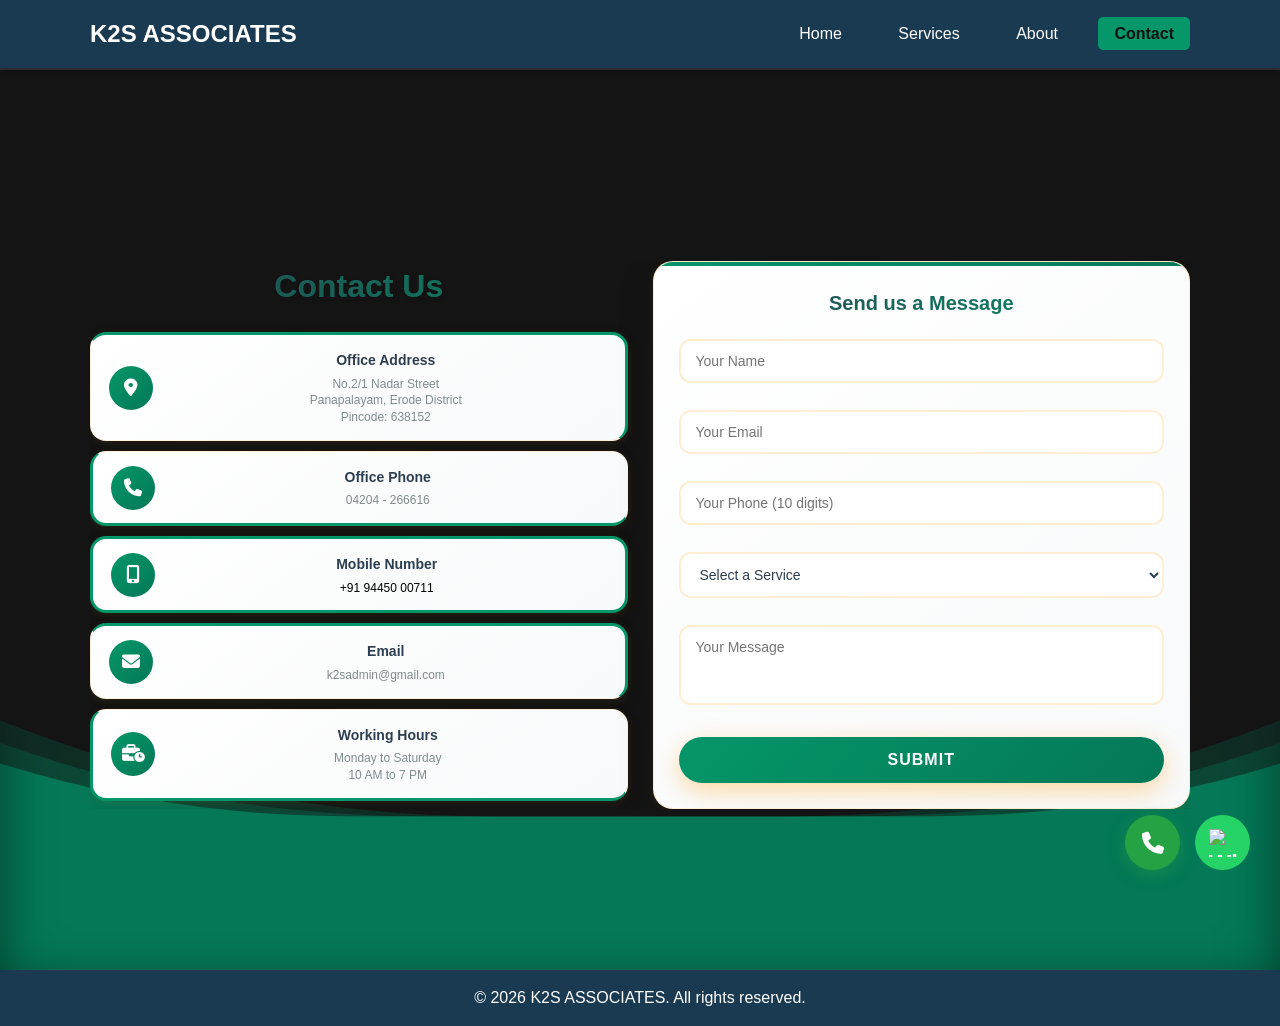
==== commit 5ce7361d: "refactor: update color scheme to professional accounting firm branding - Changed primary color from " ====
--- a/public_html/contact.html
+++ b/public_html/contact.html
@@ -32,7 +32,7 @@
       justify-content: center !important;
       width: 44px !important;
       height: 44px !important;
-      background: linear-gradient(135deg, #f9a826, #e67e22) !important;
+      background: linear-gradient(135deg, #059669, #047857) !important;
       border-radius: 50% !important;
       -webkit-background-clip: unset !important;
       background-clip: unset !important;
@@ -56,7 +56,7 @@
       display: block;
       margin: 14px auto 0;
       padding: 14px 24px;
-      background: linear-gradient(135deg, #d4a017, #b8860b);
+      background: linear-gradient(135deg, #059669, #047857);
       color: white !important;
       -webkit-text-fill-color: white !important;
       text-decoration: none;
@@ -64,7 +64,7 @@
       font-size: 16px;
       font-weight: 700;
       text-align: center;
-      box-shadow: 0 6px 20px rgba(212, 160, 23, 0.4);
+      box-shadow: 0 6px 20px rgba(5, 150, 105, 0.4);
       transition: transform 0.2s, box-shadow 0.2s;
       letter-spacing: 0.5px;
     }
--- a/public_html/css/style.css
+++ b/public_html/css/style.css
@@ -58,7 +58,7 @@
 
 body.contact-page {
 
-  background: linear-gradient(to bottom, #0d1b2a, #152238 70%, #0a0f1a);
+  background: linear-gradient(to bottom, #1a3a52, #2c5aa0 70%, #162d42);
 
   min-height: 100vh;
 
@@ -96,7 +96,7 @@
 
 header {
 
-  background: #0d1b2a;
+  background: #1a3a52;
 
   color: #fff;
 
@@ -186,7 +186,7 @@
 
 nav a:hover {
 
-  color: #d4a017;
+  color: #059669;
 
   transform: translateY(-2px);
 
@@ -196,7 +196,7 @@
 
 nav a.active {
 
-  background: #d4a017;
+  background: #059669;
 
   color: #111;
 
@@ -240,13 +240,13 @@
 
 body.home-page {
 
-  background: #0d1b2a;
+  background: #1a3a52;
 
 }
 
 body.home-page .hero {
 
-  background: linear-gradient(to right, rgba(6, 10, 20, 0.78), rgba(12, 18, 32, 0.58), rgba(20, 30, 48, 0.72)), url('../images/K2S Associates logo.png');
+  background: linear-gradient(to right, rgba(6, 10, 20, 0.65), rgba(12, 18, 32, 0.45), rgba(20, 30, 48, 0.60)), url('../images/K2S Associates logo.png');
 
   background-size: cover;
 
@@ -280,7 +280,7 @@
 
 body.home-page .hero .btn {
 
-  border: 1px solid #d4a017;
+  border: 1px solid #059669;
 
   background: rgba(255, 255, 255, 0.08);
 
@@ -405,7 +405,7 @@
 
   text-decoration: none;
 
-  border: 0px solid #d4a017;
+  border: 0px solid #059669;
 
   border-radius: 5px;
 
@@ -423,7 +423,7 @@
 
 .btn:hover {
 
-  background: #d4a017;
+  background: #059669;
 
   transform: translateY(-3px);
 
@@ -485,7 +485,7 @@
 
   transform: translateY(0) scale(1);
 
-  color: #d4a017;
+  color: #059669;
 
   text-shadow: 2px 2px 4px rgba(0, 0, 0, 0.1);
 
@@ -552,7 +552,7 @@
 
   font-size: 36px;
 
-  color: #d4a017;
+  color: #059669;
 
   margin-bottom: 20px;
 
@@ -810,7 +810,7 @@
 
 .service-item:hover h3 {
 
-  color: #d4a017;
+  color: #059669;
 
   transform: translateZ(15px) scale(1.05);
 
@@ -834,7 +834,7 @@
 
 .card h3 a:hover {
 
-  color: #d4a017;
+  color: #059669;
 
 }
 
@@ -1256,7 +1256,7 @@
 
   font-weight: 600;
 
-  color: #d4a017;
+  color: #059669;
 
 }
 
@@ -1320,7 +1320,7 @@
 
 .btn-ok {
 
-  background: linear-gradient(135deg, #d4a017 0%, #b8860b 100%);
+  background: linear-gradient(135deg, #059669 0%, #047857 100%);
 
   color: white;
 
@@ -1344,7 +1344,7 @@
 
 .btn-ok:hover {
 
-  background: linear-gradient(135deg, #b8860b 0%, #d68410 100%);
+  background: linear-gradient(135deg, #047857 0%, #059669 100%);
 
   transform: translateY(-2px);
 
@@ -1493,9 +1493,9 @@
 
 .service-highlighted {
 
-  background: linear-gradient(135deg, #d4a017 0%, #b8860b 100%) !important;
-
-  border: 3px solid #d4a017 !important;
+  background: linear-gradient(135deg, #059669 0%, #047857 100%) !important;
+
+  border: 3px solid #059669 !important;
 
   box-shadow: 0 15px 35px rgba(249, 168, 38, 0.4) !important;
 
@@ -1584,7 +1584,7 @@
 
   outline: none;
 
-  border-color: #d4a017;
+  border-color: #059669;
 
   box-shadow: 0 0 10px rgba(249, 168, 38, 0.2);
 
@@ -1594,7 +1594,7 @@
 
 footer {
 
-  background: #0d1b2a;
+  background: #1a3a52;
 
   color: white;
 
@@ -1618,7 +1618,7 @@
 
   height: 50px;
 
-  background: #d4a017;
+  background: #059669;
 
   color: white;
 
@@ -1666,7 +1666,7 @@
 
 .back-to-top:hover {
 
-  background: #b8860b;
+  background: #047857;
 
   transform: translateY(-5px);
 
@@ -1784,7 +1784,7 @@
 
 .about-details h3 {
 
-  color: #d4a017;
+  color: #059669;
 
   font-size: 18px;
 
@@ -1992,7 +1992,7 @@
 
   margin-top: 20px;
 
-  background: #d4a017;
+  background: #059669;
 
   color: white;
 
@@ -2022,7 +2022,7 @@
 
 .about-more-btn:hover {
 
-  background: #b8860b;
+  background: #047857;
 
 }
 
@@ -2066,7 +2066,7 @@
 
   height: 100%;
 
-  background: #b8860b;
+  background: #047857;
 
   box-shadow: inset 0 0 50px rgba(0, 0, 0, 0.5);
 
@@ -2440,13 +2440,13 @@
 
   font-weight: 700;
 
-  color: #d4a017;
+  color: #059669;
 
   background: rgba(255, 255, 255, 0.9);
 
   padding: 8px 20px;
 
-  border: 2px solid #d4a017;
+  border: 2px solid #059669;
 
   border-radius: 25px;
 
@@ -4093,7 +4093,7 @@
 
   min-height: 60vh;
 
-  background: linear-gradient(to bottom, #0d1b2a, #152238 70%, #0a0f1a);
+  background: linear-gradient(to bottom, #1a3a52, #152238 70%, #0a0f1a);
 
   overflow: hidden;
 
@@ -4336,7 +4336,7 @@
 
 #contact.section.light strong {
 
-  color: #d4a017;
+  color: #059669;
 
 }
 
@@ -4590,7 +4590,7 @@
 
   height: 4px;
 
-  background: linear-gradient(90deg, #d4a017, #b8860b, #d4a017);
+  background: linear-gradient(90deg, #059669, #047857, #059669);
 
   background-size: 200% 100%;
 
@@ -4637,7 +4637,7 @@
 
   font-size: 48px;
 
-  background: linear-gradient(135deg, #d4a017, #b8860b);
+  background: linear-gradient(135deg, #059669, #047857);
 
   -webkit-background-clip: text;
 
@@ -4729,7 +4729,7 @@
 
 .point-icon-new {
 
-  color: #d4a017;
+  color: #059669;
 
   margin-right: 10px;
 
@@ -4763,7 +4763,7 @@
 
   width: 3px;
 
-  background: linear-gradient(180deg, #d4a017, #b8860b);
+  background: linear-gradient(180deg, #059669, #047857);
 
   transform: translateX(-50%);
 
@@ -4817,7 +4817,7 @@
 
     0 2px 8px rgba(249, 168, 38, 0.1);
 
-  border-right: 4px solid #d4a017;
+  border-right: 4px solid #059669;
 
   transition: all 0.4s cubic-bezier(0.175, 0.885, 0.32, 1.275);
 
@@ -4875,7 +4875,7 @@
 
   border-right: none;
 
-  border-left: 4px solid #d4a017;
+  border-left: 4px solid #059669;
 
 }
 
@@ -4895,7 +4895,7 @@
 
   font-weight: 700;
 
-  color: #d4a017;
+  color: #059669;
 
   margin-bottom: 8px;
 
@@ -4935,7 +4935,7 @@
 
   height: 16px;
 
-  background: #d4a017;
+  background: #059669;
 
   border-radius: 50%;
 
@@ -5025,7 +5025,7 @@
 
   height: 3px;
 
-  background: linear-gradient(90deg, #d4a017, #b8860b);
+  background: linear-gradient(90deg, #059669, #047857);
 
   transform: scaleX(0);
 
@@ -5081,7 +5081,7 @@
 
   font-weight: 700;
 
-  background: linear-gradient(135deg, #2c3e50, #d4a017);
+  background: linear-gradient(135deg, #2c3e50, #059669);
 
   -webkit-background-clip: text;
 
@@ -5201,7 +5201,7 @@
 
   height: 70px;
 
-  background: linear-gradient(135deg, #d4a017 0%, #b8860b 50%, #d4a017 100%);
+  background: linear-gradient(135deg, #059669 0%, #047857 50%, #059669 100%);
 
   background-size: 200% 200%;
 
@@ -5428,7 +5428,7 @@
 
 .value-card-new:hover .value-number {
 
-  background: linear-gradient(135deg, #d4a017, #b8860b);
+  background: linear-gradient(135deg, #059669, #047857);
 
   -webkit-background-clip: text;
 
@@ -5492,7 +5492,7 @@
 
 .cta-section {
 
-  background: linear-gradient(135deg, #d4a017, #b8860b);
+  background: linear-gradient(135deg, #059669, #047857);
 
   padding: 40px;
 
@@ -5544,7 +5544,7 @@
 
   background: white;
 
-  color: #d4a017;
+  color: #059669;
 
   padding: 15px 35px;
 
@@ -5694,7 +5694,7 @@
 
   color: #2c3e50;
 
-  background: linear-gradient(135deg, #2c3e50, #d4a017);
+  background: linear-gradient(135deg, #2c3e50, #059669);
 
   -webkit-background-clip: text;
 
@@ -5756,9 +5756,9 @@
 
   text-align: left;
 
-  border-right: 3px solid #d4a017;
-
-  border-top: 3px solid #d4a017;
+  border-right: 3px solid #059669;
+
+  border-top: 3px solid #059669;
 
 }
 
@@ -5772,9 +5772,9 @@
 
   text-align: left;
 
-  border-left: 3px solid #d4a017;
-
-  border-bottom: 3px solid #d4a017;
+  border-left: 3px solid #059669;
+
+  border-bottom: 3px solid #059669;
 
 }
 
@@ -5788,9 +5788,9 @@
 
   text-align: left;
 
-  border-right: 3px solid #d4a017;
-
-  border-top: 3px solid #d4a017;
+  border-right: 3px solid #059669;
+
+  border-top: 3px solid #059669;
 
 }
 
@@ -5804,9 +5804,9 @@
 
   text-align: left;
 
-  border-left: 3px solid #d4a017;
-
-  border-bottom: 3px solid #d4a017;
+  border-left: 3px solid #059669;
+
+  border-bottom: 3px solid #059669;
 
 }
 
@@ -5820,13 +5820,13 @@
 
   text-align: left;
 
-  border-right: 3px solid #d4a017;
-
-  border-top: 3px solid #d4a017;
-
-  border-bottom: 3px solid #d4a017;
-
-  border-left: 3px solid #d4a017;
+  border-right: 3px solid #059669;
+
+  border-top: 3px solid #059669;
+
+  border-bottom: 3px solid #059669;
+
+  border-left: 3px solid #059669;
 
 }
 
@@ -5888,7 +5888,7 @@
 
   margin-left: 0;
 
-  background: linear-gradient(135deg, #d4a017, #b8860b);
+  background: linear-gradient(135deg, #059669, #047857);
 
   -webkit-background-clip: text;
 
@@ -6018,7 +6018,7 @@
 
   height: 4px;
 
-  background: linear-gradient(90deg, #d4a017, #b8860b, #d4a017);
+  background: linear-gradient(90deg, #059669, #047857, #059669);
 
   background-size: 200% 100%;
 
@@ -6036,7 +6036,7 @@
 
   color: #2c3e50;
 
-  background: linear-gradient(135deg, #2c3e50, #d4a017);
+  background: linear-gradient(135deg, #2c3e50, #059669);
 
   -webkit-background-clip: text;
 
@@ -6086,7 +6086,7 @@
 
   outline: none;
 
-  border-color: #d4a017;
+  border-color: #059669;
 
   box-shadow: 0 4px 15px rgba(249, 168, 38, 0.2);
 
@@ -6108,7 +6108,7 @@
 
 .contact-form .btn {
 
-  background: linear-gradient(135deg, #d4a017 0%, #b8860b 50%, #d4a017 100%);
+  background: linear-gradient(135deg, #059669 0%, #047857 50%, #059669 100%);
 
   background-size: 200% 200%;
 
@@ -6431,4 +6431,4 @@
 img {
   max-width: 100%;
   height: auto;
-}+}
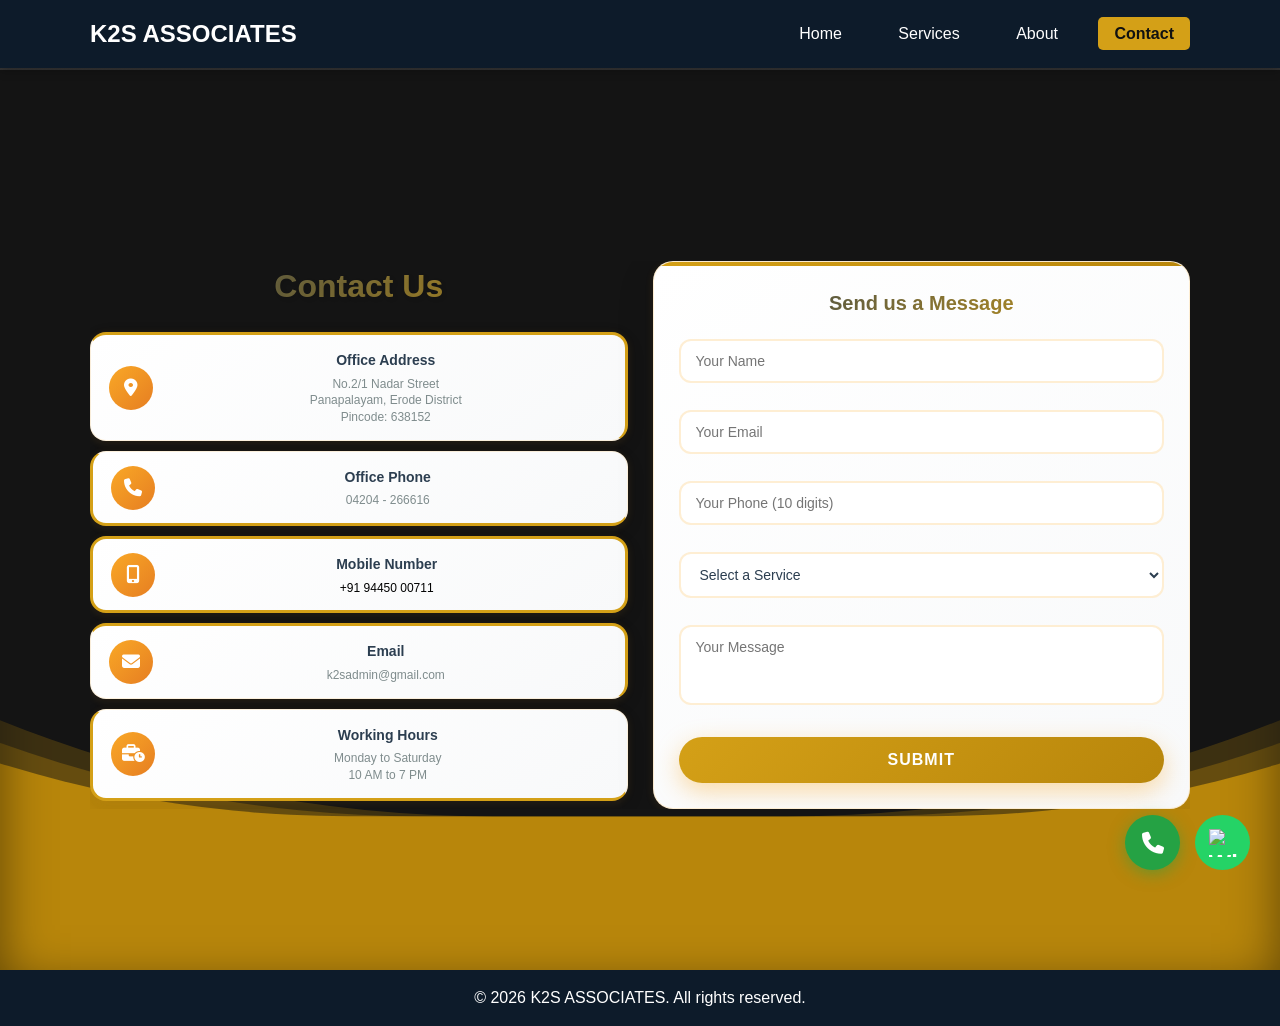
==== commit a3d6d29b: "Revert "refactor: update color scheme to professional accounting firm branding" This reverts commit " ====
--- a/public_html/contact.html
+++ b/public_html/contact.html
@@ -32,7 +32,7 @@
       justify-content: center !important;
       width: 44px !important;
       height: 44px !important;
-      background: linear-gradient(135deg, #059669, #047857) !important;
+      background: linear-gradient(135deg, #f9a826, #e67e22) !important;
       border-radius: 50% !important;
       -webkit-background-clip: unset !important;
       background-clip: unset !important;
@@ -56,7 +56,7 @@
       display: block;
       margin: 14px auto 0;
       padding: 14px 24px;
-      background: linear-gradient(135deg, #059669, #047857);
+      background: linear-gradient(135deg, #d4a017, #b8860b);
       color: white !important;
       -webkit-text-fill-color: white !important;
       text-decoration: none;
@@ -64,7 +64,7 @@
       font-size: 16px;
       font-weight: 700;
       text-align: center;
-      box-shadow: 0 6px 20px rgba(5, 150, 105, 0.4);
+      box-shadow: 0 6px 20px rgba(212, 160, 23, 0.4);
       transition: transform 0.2s, box-shadow 0.2s;
       letter-spacing: 0.5px;
     }
--- a/public_html/css/style.css
+++ b/public_html/css/style.css
@@ -58,7 +58,7 @@
 
 body.contact-page {
 
-  background: linear-gradient(to bottom, #1a3a52, #2c5aa0 70%, #162d42);
+  background: linear-gradient(to bottom, #0d1b2a, #152238 70%, #0a0f1a);
 
   min-height: 100vh;
 
@@ -96,7 +96,7 @@
 
 header {
 
-  background: #1a3a52;
+  background: #0d1b2a;
 
   color: #fff;
 
@@ -186,7 +186,7 @@
 
 nav a:hover {
 
-  color: #059669;
+  color: #d4a017;
 
   transform: translateY(-2px);
 
@@ -196,7 +196,7 @@
 
 nav a.active {
 
-  background: #059669;
+  background: #d4a017;
 
   color: #111;
 
@@ -240,7 +240,7 @@
 
 body.home-page {
 
-  background: #1a3a52;
+  background: #0d1b2a;
 
 }
 
@@ -280,7 +280,7 @@
 
 body.home-page .hero .btn {
 
-  border: 1px solid #059669;
+  border: 1px solid #d4a017;
 
   background: rgba(255, 255, 255, 0.08);
 
@@ -405,7 +405,7 @@
 
   text-decoration: none;
 
-  border: 0px solid #059669;
+  border: 0px solid #d4a017;
 
   border-radius: 5px;
 
@@ -423,7 +423,7 @@
 
 .btn:hover {
 
-  background: #059669;
+  background: #d4a017;
 
   transform: translateY(-3px);
 
@@ -485,7 +485,7 @@
 
   transform: translateY(0) scale(1);
 
-  color: #059669;
+  color: #d4a017;
 
   text-shadow: 2px 2px 4px rgba(0, 0, 0, 0.1);
 
@@ -552,7 +552,7 @@
 
   font-size: 36px;
 
-  color: #059669;
+  color: #d4a017;
 
   margin-bottom: 20px;
 
@@ -810,7 +810,7 @@
 
 .service-item:hover h3 {
 
-  color: #059669;
+  color: #d4a017;
 
   transform: translateZ(15px) scale(1.05);
 
@@ -834,7 +834,7 @@
 
 .card h3 a:hover {
 
-  color: #059669;
+  color: #d4a017;
 
 }
 
@@ -1256,7 +1256,7 @@
 
   font-weight: 600;
 
-  color: #059669;
+  color: #d4a017;
 
 }
 
@@ -1320,7 +1320,7 @@
 
 .btn-ok {
 
-  background: linear-gradient(135deg, #059669 0%, #047857 100%);
+  background: linear-gradient(135deg, #d4a017 0%, #b8860b 100%);
 
   color: white;
 
@@ -1344,7 +1344,7 @@
 
 .btn-ok:hover {
 
-  background: linear-gradient(135deg, #047857 0%, #059669 100%);
+  background: linear-gradient(135deg, #b8860b 0%, #d68410 100%);
 
   transform: translateY(-2px);
 
@@ -1493,9 +1493,9 @@
 
 .service-highlighted {
 
-  background: linear-gradient(135deg, #059669 0%, #047857 100%) !important;
-
-  border: 3px solid #059669 !important;
+  background: linear-gradient(135deg, #d4a017 0%, #b8860b 100%) !important;
+
+  border: 3px solid #d4a017 !important;
 
   box-shadow: 0 15px 35px rgba(249, 168, 38, 0.4) !important;
 
@@ -1584,7 +1584,7 @@
 
   outline: none;
 
-  border-color: #059669;
+  border-color: #d4a017;
 
   box-shadow: 0 0 10px rgba(249, 168, 38, 0.2);
 
@@ -1594,7 +1594,7 @@
 
 footer {
 
-  background: #1a3a52;
+  background: #0d1b2a;
 
   color: white;
 
@@ -1618,7 +1618,7 @@
 
   height: 50px;
 
-  background: #059669;
+  background: #d4a017;
 
   color: white;
 
@@ -1666,7 +1666,7 @@
 
 .back-to-top:hover {
 
-  background: #047857;
+  background: #b8860b;
 
   transform: translateY(-5px);
 
@@ -1784,7 +1784,7 @@
 
 .about-details h3 {
 
-  color: #059669;
+  color: #d4a017;
 
   font-size: 18px;
 
@@ -1992,7 +1992,7 @@
 
   margin-top: 20px;
 
-  background: #059669;
+  background: #d4a017;
 
   color: white;
 
@@ -2022,7 +2022,7 @@
 
 .about-more-btn:hover {
 
-  background: #047857;
+  background: #b8860b;
 
 }
 
@@ -2066,7 +2066,7 @@
 
   height: 100%;
 
-  background: #047857;
+  background: #b8860b;
 
   box-shadow: inset 0 0 50px rgba(0, 0, 0, 0.5);
 
@@ -2440,13 +2440,13 @@
 
   font-weight: 700;
 
-  color: #059669;
+  color: #d4a017;
 
   background: rgba(255, 255, 255, 0.9);
 
   padding: 8px 20px;
 
-  border: 2px solid #059669;
+  border: 2px solid #d4a017;
 
   border-radius: 25px;
 
@@ -4093,7 +4093,7 @@
 
   min-height: 60vh;
 
-  background: linear-gradient(to bottom, #1a3a52, #152238 70%, #0a0f1a);
+  background: linear-gradient(to bottom, #0d1b2a, #152238 70%, #0a0f1a);
 
   overflow: hidden;
 
@@ -4336,7 +4336,7 @@
 
 #contact.section.light strong {
 
-  color: #059669;
+  color: #d4a017;
 
 }
 
@@ -4590,7 +4590,7 @@
 
   height: 4px;
 
-  background: linear-gradient(90deg, #059669, #047857, #059669);
+  background: linear-gradient(90deg, #d4a017, #b8860b, #d4a017);
 
   background-size: 200% 100%;
 
@@ -4637,7 +4637,7 @@
 
   font-size: 48px;
 
-  background: linear-gradient(135deg, #059669, #047857);
+  background: linear-gradient(135deg, #d4a017, #b8860b);
 
   -webkit-background-clip: text;
 
@@ -4729,7 +4729,7 @@
 
 .point-icon-new {
 
-  color: #059669;
+  color: #d4a017;
 
   margin-right: 10px;
 
@@ -4763,7 +4763,7 @@
 
   width: 3px;
 
-  background: linear-gradient(180deg, #059669, #047857);
+  background: linear-gradient(180deg, #d4a017, #b8860b);
 
   transform: translateX(-50%);
 
@@ -4817,7 +4817,7 @@
 
     0 2px 8px rgba(249, 168, 38, 0.1);
 
-  border-right: 4px solid #059669;
+  border-right: 4px solid #d4a017;
 
   transition: all 0.4s cubic-bezier(0.175, 0.885, 0.32, 1.275);
 
@@ -4875,7 +4875,7 @@
 
   border-right: none;
 
-  border-left: 4px solid #059669;
+  border-left: 4px solid #d4a017;
 
 }
 
@@ -4895,7 +4895,7 @@
 
   font-weight: 700;
 
-  color: #059669;
+  color: #d4a017;
 
   margin-bottom: 8px;
 
@@ -4935,7 +4935,7 @@
 
   height: 16px;
 
-  background: #059669;
+  background: #d4a017;
 
   border-radius: 50%;
 
@@ -5025,7 +5025,7 @@
 
   height: 3px;
 
-  background: linear-gradient(90deg, #059669, #047857);
+  background: linear-gradient(90deg, #d4a017, #b8860b);
 
   transform: scaleX(0);
 
@@ -5081,7 +5081,7 @@
 
   font-weight: 700;
 
-  background: linear-gradient(135deg, #2c3e50, #059669);
+  background: linear-gradient(135deg, #2c3e50, #d4a017);
 
   -webkit-background-clip: text;
 
@@ -5201,7 +5201,7 @@
 
   height: 70px;
 
-  background: linear-gradient(135deg, #059669 0%, #047857 50%, #059669 100%);
+  background: linear-gradient(135deg, #d4a017 0%, #b8860b 50%, #d4a017 100%);
 
   background-size: 200% 200%;
 
@@ -5428,7 +5428,7 @@
 
 .value-card-new:hover .value-number {
 
-  background: linear-gradient(135deg, #059669, #047857);
+  background: linear-gradient(135deg, #d4a017, #b8860b);
 
   -webkit-background-clip: text;
 
@@ -5492,7 +5492,7 @@
 
 .cta-section {
 
-  background: linear-gradient(135deg, #059669, #047857);
+  background: linear-gradient(135deg, #d4a017, #b8860b);
 
   padding: 40px;
 
@@ -5544,7 +5544,7 @@
 
   background: white;
 
-  color: #059669;
+  color: #d4a017;
 
   padding: 15px 35px;
 
@@ -5694,7 +5694,7 @@
 
   color: #2c3e50;
 
-  background: linear-gradient(135deg, #2c3e50, #059669);
+  background: linear-gradient(135deg, #2c3e50, #d4a017);
 
   -webkit-background-clip: text;
 
@@ -5756,9 +5756,9 @@
 
   text-align: left;
 
-  border-right: 3px solid #059669;
-
-  border-top: 3px solid #059669;
+  border-right: 3px solid #d4a017;
+
+  border-top: 3px solid #d4a017;
 
 }
 
@@ -5772,9 +5772,9 @@
 
   text-align: left;
 
-  border-left: 3px solid #059669;
-
-  border-bottom: 3px solid #059669;
+  border-left: 3px solid #d4a017;
+
+  border-bottom: 3px solid #d4a017;
 
 }
 
@@ -5788,9 +5788,9 @@
 
   text-align: left;
 
-  border-right: 3px solid #059669;
-
-  border-top: 3px solid #059669;
+  border-right: 3px solid #d4a017;
+
+  border-top: 3px solid #d4a017;
 
 }
 
@@ -5804,9 +5804,9 @@
 
   text-align: left;
 
-  border-left: 3px solid #059669;
-
-  border-bottom: 3px solid #059669;
+  border-left: 3px solid #d4a017;
+
+  border-bottom: 3px solid #d4a017;
 
 }
 
@@ -5820,13 +5820,13 @@
 
   text-align: left;
 
-  border-right: 3px solid #059669;
-
-  border-top: 3px solid #059669;
-
-  border-bottom: 3px solid #059669;
-
-  border-left: 3px solid #059669;
+  border-right: 3px solid #d4a017;
+
+  border-top: 3px solid #d4a017;
+
+  border-bottom: 3px solid #d4a017;
+
+  border-left: 3px solid #d4a017;
 
 }
 
@@ -5888,7 +5888,7 @@
 
   margin-left: 0;
 
-  background: linear-gradient(135deg, #059669, #047857);
+  background: linear-gradient(135deg, #d4a017, #b8860b);
 
   -webkit-background-clip: text;
 
@@ -6018,7 +6018,7 @@
 
   height: 4px;
 
-  background: linear-gradient(90deg, #059669, #047857, #059669);
+  background: linear-gradient(90deg, #d4a017, #b8860b, #d4a017);
 
   background-size: 200% 100%;
 
@@ -6036,7 +6036,7 @@
 
   color: #2c3e50;
 
-  background: linear-gradient(135deg, #2c3e50, #059669);
+  background: linear-gradient(135deg, #2c3e50, #d4a017);
 
   -webkit-background-clip: text;
 
@@ -6086,7 +6086,7 @@
 
   outline: none;
 
-  border-color: #059669;
+  border-color: #d4a017;
 
   box-shadow: 0 4px 15px rgba(249, 168, 38, 0.2);
 
@@ -6108,7 +6108,7 @@
 
 .contact-form .btn {
 
-  background: linear-gradient(135deg, #059669 0%, #047857 50%, #059669 100%);
+  background: linear-gradient(135deg, #d4a017 0%, #b8860b 50%, #d4a017 100%);
 
   background-size: 200% 200%;
 
@@ -6431,4 +6431,4 @@
 img {
   max-width: 100%;
   height: auto;
-}
+}
